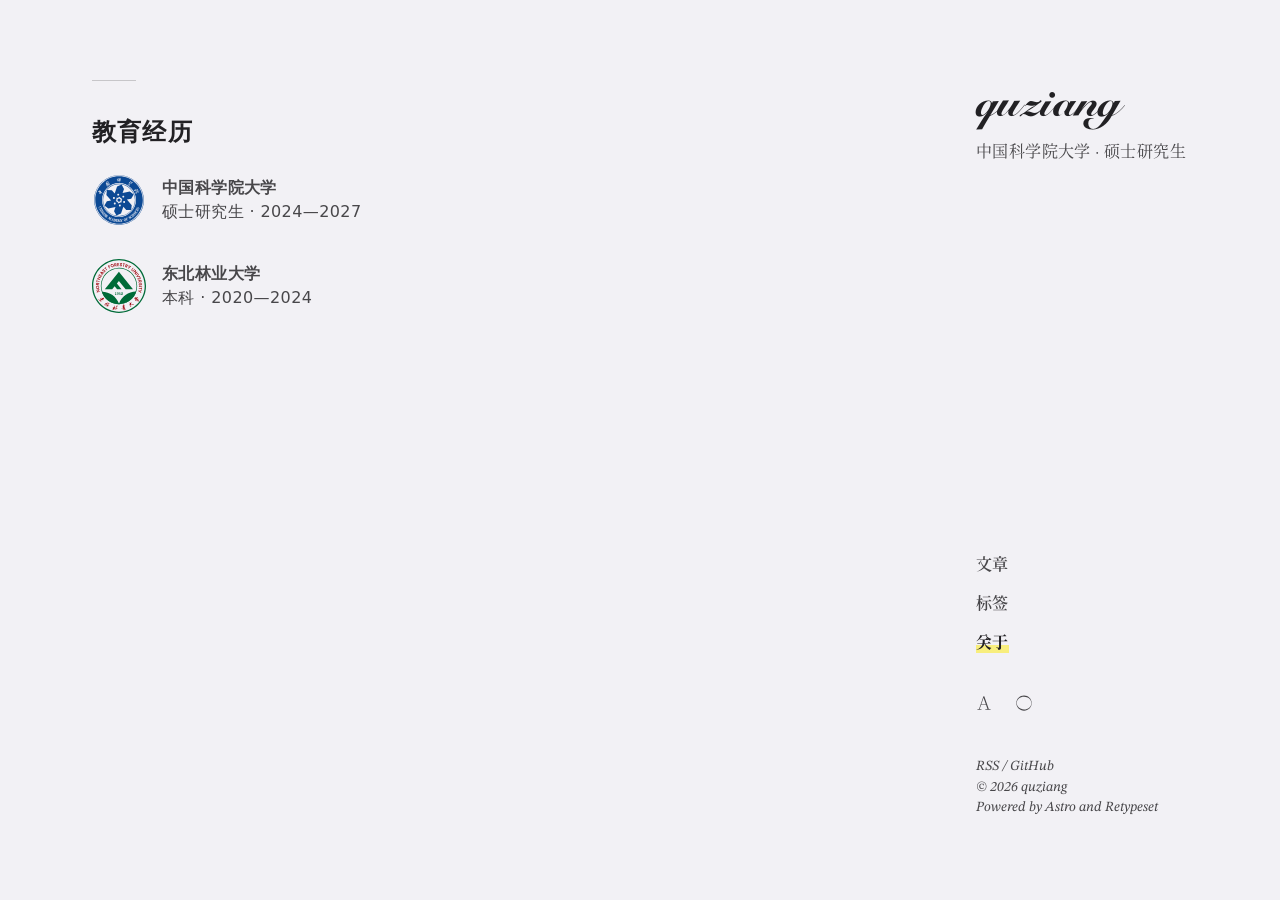
==== about/index.html @ 5bec0255 "feat: use upstream Retypeset template" ====
<!DOCTYPE html><html class=font-sans lang=zh-CN><head><meta charset=utf-8><meta content="width=device-width,initial-scale=1,viewport-fit=cover" name=viewport><link href=/icons/favicon.svg rel=icon type=image/svg+xml><title>quziang - 中国科学院大学 · 硕士研究生</title><meta content="quziang — 个人博客" name=description><meta content=quziang name=author><meta content="Astro v6.1.5" name=generator><meta content="oklch(96% 0.005 298)" name=theme-color><link href=/fonts/EarlySummer-VF-Split/EarlySummer-VF-Subset.woff2 rel=preload type=font/woff2 as=font crossorigin><link href=/fonts/Snell-Black-SF.woff2 rel=preload type=font/woff2 as=font crossorigin><link href=/fonts/Snell-Bold-SF.woff2 rel=preload type=font/woff2 as=font crossorigin><link href=/fonts/STIX-VF.woff2 rel=preload type=font/woff2 as=font crossorigin><link href=/fonts/STIX-Italic-VF.woff2 rel=preload type=font/woff2 as=font crossorigin><link href=/_astro/katex.min.HM2DiD67.css rel=stylesheet media=print onload="this.media=&#34;all&#34;"><link href=https://quziang.github.io/about/ rel=canonical><link href=/sitemap-index.xml rel=sitemap><link href=/rss.xml rel=alternate type=application/rss+xml title="RSS Feed"><link href=/atom.xml rel=alternate type=application/atom+xml title="Atom Feed"><link href=https://quziang.github.io rel=alternate hreflang=zh><link href=https://quziang.github.io/en/ rel=alternate hreflang=en><meta content=website property=og:type><meta content=https://quziang.github.io/about/ property=og:url><meta content="quziang - 中国科学院大学 · 硕士研究生" property=og:title><meta content="quziang — 个人博客" property=og:description><meta content="https://api.apiflash.com/v1/urltoimage?access_key=02a837b6188f4ba0a7fd9fbeff03a83e&#38;url=https://retypeset.radishzz.cc/&#38;format=png&#38;width=1500&#38;height=788&#38;ttl=604800&#38;wait_until=network_idle&#38;no_tracking=true" property=og:image><meta content=summary_large_image name=twitter:card><meta content=true name=astro-view-transitions-enabled><meta content=none name=astro-view-transitions-fallback><script type=module src=/_astro/ClientRouter.astro_astro_type_script_index_0_lang.BOHegxVA.js></script><script>!function(){function e(e=document){const t=function(){const e=localStorage.getItem("theme");return!!e&&"dark"===e}();e.documentElement.classList.toggle("dark",t);const n=e.head.querySelector('meta[name="theme-color"]');n&&n.setAttribute("content",t?"oklch(22% 0.005 298)":"oklch(96% 0.005 298)")}function t(e=document){const t=window.matchMedia("(prefers-reduced-motion: reduce)").matches||!("startViewTransition"in e);e.documentElement.classList.toggle("reduce-motion",t)}document.addEventListener("astro:before-swap",({newDocument:n})=>{e(n),t(n)}),e(),t()}()</script><link href=/_astro/Layout.6kZfTtuX.css rel=stylesheet><script type=module src=/_astro/page.DlJ3fynU.js></script><script>!function(t,e,n,r){(window.crossOriginIsolated||navigator.serviceWorker)&&((r=t[e]=Object.assign(t[e]||{},{lib:"/~partytown/",debug:!1}))[n]=(r[n]||[]).concat(["dataLayer.push","gtag"]))}(window,"partytown","forward");const tp={preserveBehavior:!1},ep=t=>{if("string"==typeof t)return[t,tp];const[e,n=tp]=t;return[e,{...tp,...n}]},n=Object.freeze((()=>{const t=new Set;let e=[];do{Object.getOwnPropertyNames(e).forEach(n=>{"function"==typeof e[n]&&t.add(n)})}while((e=Object.getPrototypeOf(e))!==Object.prototype);return Array.from(t)})());!function(t,e,r,o,i,a,s,c,d,p,l=t,u){function f(){u||(u=1,"/"==(s=(a.lib||"/~partytown/")+(a.debug?"debug/":""))[0]&&(d=e.querySelectorAll('script[type="text/partytown"]'),o!=t?o.dispatchEvent(new CustomEvent("pt1",{detail:t})):(c=setTimeout(w,(null==a?void 0:a.fallbackTimeout)||1e4),e.addEventListener("pt0",h),i?y(1):r.serviceWorker?r.serviceWorker.register(s+(a.swPath||"partytown-sw.js"),{scope:s}).then(function(t){t.active?y():t.installing&&t.installing.addEventListener("statechange",function(t){"activated"==t.target.state&&y()})},console.error):w())))}function y(n){p=e.createElement(n?"script":"iframe"),t._pttab=Date.now(),n||(p.style.display="block",p.style.width="0",p.style.height="0",p.style.border="0",p.style.visibility="hidden",p.setAttribute("aria-hidden",!0)),p.src=s+"partytown-"+(n?"atomics.js?v=0.11.2":"sandbox-sw.html?"+t._pttab),e.querySelector(a.sandboxParent||"body").appendChild(p)}function w(n,r){for(h(),o==t&&(a.forward||[]).map(function(e){const[n]=ep(e);delete t[n.split(".")[0]]}),n=0;n<d.length;n++)(r=e.createElement("script")).innerHTML=d[n].innerHTML,r.nonce=a.nonce,e.head.appendChild(r);p&&p.parentNode.removeChild(p)}function h(){clearTimeout(c)}a=t.partytown||{},o==t&&(a.forward||[]).map(function(e){const[r,{preserveBehavior:o}]=ep(e);l=t,r.split(".").map(function(e,r,i){var a;l=l[i[r]]=r+1<i.length?l[i[r]]||(a=i[r+1],n.includes(a)?[]:{}):(()=>{let e=null;if(o){const{methodOrProperty:n,thisObject:r}=((t,e)=>{let n=t;for(let t=0;t<e.length-1;t+=1)n=n[e[t]];return{thisObject:n,methodOrProperty:e.length>0?n[e[e.length-1]]:void 0}})(t,i);"function"==typeof n&&(e=(...t)=>n.apply(r,...t))}return function(){let n;return e&&(n=e(arguments)),(t._ptf=t._ptf||[]).push(i,arguments),n}})()})}),"complete"==e.readyState?f():(t.addEventListener("DOMContentLoaded",f),t.addEventListener("load",f))}(window,document,navigator,top,window.crossOriginIsolated),document.addEventListener("astro:before-swap",t=>{let e=document.body.querySelector("iframe[src*='/~partytown/']");e&&t.newDocument.body.append(e)})</script><style>[data-astro-transition-scope=astro-wif6pdce-1]{view-transition-name:site-title-zh}@layer astro{::view-transition-old(site-title-zh){animation-duration:180ms;animation-timing-function:cubic-bezier(0.76,0,0.24,1);animation-fill-mode:both;animation-name:astroFadeOut}::view-transition-new(site-title-zh){animation-duration:180ms;animation-timing-function:cubic-bezier(0.76,0,0.24,1);animation-fill-mode:both;animation-name:astroFadeIn}[data-astro-transition=back]::view-transition-old(site-title-zh){animation-duration:180ms;animation-timing-function:cubic-bezier(0.76,0,0.24,1);animation-fill-mode:both;animation-name:astroFadeOut}[data-astro-transition=back]::view-transition-new(site-title-zh){animation-duration:180ms;animation-timing-function:cubic-bezier(0.76,0,0.24,1);animation-fill-mode:both;animation-name:astroFadeIn}}[data-astro-transition-fallback=old] [data-astro-transition-scope=astro-wif6pdce-1],[data-astro-transition-fallback=old][data-astro-transition-scope=astro-wif6pdce-1]{animation-duration:180ms;animation-timing-function:cubic-bezier(0.76,0,0.24,1);animation-fill-mode:both;animation-name:astroFadeOut}[data-astro-transition-fallback=new] [data-astro-transition-scope=astro-wif6pdce-1],[data-astro-transition-fallback=new][data-astro-transition-scope=astro-wif6pdce-1]{animation-duration:180ms;animation-timing-function:cubic-bezier(0.76,0,0.24,1);animation-fill-mode:both;animation-name:astroFadeIn}[data-astro-transition=back][data-astro-transition-fallback=old] [data-astro-transition-scope=astro-wif6pdce-1],[data-astro-transition=back][data-astro-transition-fallback=old][data-astro-transition-scope=astro-wif6pdce-1]{animation-duration:180ms;animation-timing-function:cubic-bezier(0.76,0,0.24,1);animation-fill-mode:both;animation-name:astroFadeOut}[data-astro-transition=back][data-astro-transition-fallback=new] [data-astro-transition-scope=astro-wif6pdce-1],[data-astro-transition=back][data-astro-transition-fallback=new][data-astro-transition-scope=astro-wif6pdce-1]{animation-duration:180ms;animation-timing-function:cubic-bezier(0.76,0,0.24,1);animation-fill-mode:both;animation-name:astroFadeIn}</style></head><body><div class="max-w-205.848 min-h-dvh min-h-vh mx-auto w-full" lg="mx-[max(5.75rem,calc(50vw-34.25rem))] my-20 max-w-[min(calc(75vw-16rem),44rem)] min-h-full p-0" p="x-[min(7.25vw,3.731rem)] y-10"><header class="cjk:tracking-wide lg:uno-desktop-column mb-10.5 lg:top-20"><h1 class="c-primary font-bold font-title lg:text-9 lg:w-full mb-1.8 text-8 w-75%"><div class="box-content inline-block pr-1" data-astro-transition-scope=astro-wif6pdce-1 data-disable-theme-toggle-transition><a href=/ id=site-title-link>quziang</a></div></h1><h2 aria-hidden=false class="c-secondary font-navbar lg:text-4 lg:w-full text-3.5 w-75%">中国科学院大学 · 硕士研究生</h2></header><nav aria-label="Site Navigation" class="font-navbar lg:text-4 cjk:tracking-wide font-semibold leading-2.45em lg:bottom-[min(9.04rem+3.85vw,12.5rem)] lg:uno-desktop-column mb-10.5 text-3.6"><ul><li><a href=/ class="hover:c-primary highlight-hover after:bottom-0.7em hover:font-bold transition-[colors,font-weight]">文章</a></li><li><a href=/tags/ class="hover:c-primary highlight-hover after:bottom-0.7em hover:font-bold transition-[colors,font-weight]">标签</a></li><li><a href=/about/ class="after:bottom-0.7em c-primary font-bold highlight-static">关于</a></li></ul></nav><main class=mb-12><div class=uno-decorative-line></div><div class=heti><h2 id=教育经历>教育经历<a href=#教育经历 class=heading-anchor-link aria-label="Link to 教育经历"><svg aria-hidden=true fill=currentColor viewBox="0 0 24 24"><path d="M2.6 21.4c2 2 5.9 2.9 8.9 0l3.5-3.5-1-1-3.5 3.5c-1.4 1.4-4.2 1.9-6.4-.3s-1.8-5-.3-6.4l3.5-3.5-1-1-3.5 3.5c-3 3-2 6.9 0 8.9ZM21.4 2.6c2 2 2.9 5.9 0 8.9L17.9 15l-1-1 3.5-3.5c1.4-1.4 1.9-4.2-.3-6.4s-5-1.8-6.4-.3l-3.5 3.5-1-1 3.5-3.5c3-3 6.9-2 8.9 0Z"></path><path d="m8.01 14.97 6.93-6.93 1.061 1.06-6.93 6.93z"></path></svg></a></h2><div style="display:flex;align-items:center;gap:1rem;margin:1.5rem 0 2rem"><img alt=中国科学院大学校徽 height=54 src=/assets/ucas-emblem.svg style=width:54px;height:54px;margin:0;object-fit:contain width=54><div><strong>中国科学院大学</strong><br>硕士研究生 · 2024—2027</div></div><div style="display:flex;align-items:center;gap:1rem;margin:0 0 2rem"><img alt=东北林业大学校徽 height=54 src=/assets/nefu-emblem.svg style=width:54px;height:54px;margin:0;object-fit:contain width=54><div><strong>东北林业大学</strong><br>本科 · 2020—2024</div></div></div></main><footer class="font-navbar leading-1.25em text-3" lg="uno-desktop-column bottom-20 text-3.5"><p><a href=/atom.xml class="hover:c-primary highlight-hover after:bottom-0.35em py-0.8 transition-colors" rel="noopener noreferrer" target=_blank name=RSS>RSS</a> / <a href=https://github.com/quziang class="hover:c-primary highlight-hover after:bottom-0.35em py-0.8 transition-colors" rel="noopener noreferrer" target=_blank data-umami-event=outbound-link-click data-umami-event-url=https://github.com/quziang name=GitHub>GitHub</a></p><p>© 2026 quziang</p><p>Powered by <a href=https://astro.build/ class="hover:c-primary highlight-hover after:bottom-0.35em py-0.8 transition-colors" rel="noopener noreferrer" target=_blank data-umami-event=outbound-link-click data-umami-event-url=https://astro.build/ >Astro</a> and <a href=https://github.com/radishzzz/astro-theme-retypeset class="hover:c-primary highlight-hover after:bottom-0.35em py-0.8 transition-colors" rel="noopener noreferrer" target=_blank data-umami-event=outbound-link-click data-umami-event-url=https://github.com/radishzzz/astro-theme-retypeset>Retypeset</a></p></footer></div><div class="absolute flex gap-6 lg:bottom-[min(10.27rem+1.92vw,12rem)] lg:fixed lg:right-[max(5rem,calc(50vw-35rem))] lg:top-auto lg:w-14rem min-[823px]:max-lg:right-[calc(50vw-22rem)] right-7.25vw top-14.6"><a href=/en/about/ class="hover:c-primary active:scale-90 aspect-square c-secondary w-4" aria-label="Switch website language" id=language-switcher><svg aria-hidden=true fill=currentColor viewBox="0 0 24 24"><path d="M19.18 21.1 12.4 1.89h-1.21L4.52 21.1l-2.53.2v.81h6.37v-.81l-2.83-.2 2.02-5.97h7.58l2.02 5.97-3.34.2v.81H22v-.81l-2.83-.2zM7.85 14.33l3.44-10.21 3.54 10.21z"/></svg> </a><button aria-label="Switch light/dark theme" class="hover:c-primary active:scale-90 aspect-square c-secondary w-4" data-dark-mode="oklch(22% 0.005 298)" data-light-mode="oklch(96% 0.005 298)" id=theme-toggle-button><svg aria-hidden=true fill=currentColor viewBox="0 0 24 24"><path d="M12.06.61C5.66.61.46 5.71.46 12.11s5.1 11.5 11.6 11.5 11.5-5.1 11.5-11.5S18.46.61 12.06.61m0 21c-6.07 0-10.94-4.2-10.94-9.5s4.87-9.4 10.94-9.4S23 6.91 23 12.21s-4.88 9.4-10.94 9.4"/></svg></button></div><script type=module>function a(e){document.documentElement.classList.toggle("dark",e);const t=document.head.querySelector('meta[name="theme-color"]'),n=document.getElementById("theme-toggle-button"),o=n?.dataset.lightMode,c=n?.dataset.darkMode;t&&o&&c&&t.setAttribute("content",e?c:o),localStorage.setItem("theme",e?"dark":"light"),document.dispatchEvent(new Event("theme-changed"))}function c(){a(!document.documentElement.classList.contains("dark"))}function d(e){e.target instanceof Element&&e.target.closest("#theme-toggle-button")&&(document.documentElement.classList.contains("reduce-motion")?c():(document.documentElement.style.setProperty("view-transition-name","theme-toggle-transition"),document.documentElement.setAttribute("data-theme-changing",""),document.startViewTransition(c).finished.then(()=>{document.documentElement.style.removeProperty("view-transition-name"),document.documentElement.removeAttribute("data-theme-changing")})))}function i(e){a(e.matches)}document.addEventListener("click",d),window.matchMedia("(prefers-color-scheme: dark)").addEventListener("change",i)</script><script type=module>const o={click:"tap",typing:"type"},u={[o.click]:.8,[o.typing]:.4},d=["#language-switcher","#theme-toggle-button"],f=[".el-input__inner",".el-textarea__inner","#wl-nick","#wl-mail","#wl-link","#wl-edit"],h=new Set(["Shift","Control","Alt","Meta","Tab","Escape","CapsLock"]),w=d.join(","),g=f.join(",");function r(){return window.matchMedia("(max-width: 1023px)").matches}function p(){return document.head.querySelector('link[rel="sitemap"]')?.getAttribute("href")?.replace("/sitemap-index.xml","")||""}class y{audioContext=null;audioBuffers={[o.click]:[],[o.typing]:[]};initPromise=null;constructor(){!r()&&"requestIdleCallback"in window&&requestIdleCallback(()=>this.initialize())}async fetchAndCacheSound(t,e){if(!this.audioContext)throw new Error("Audio context not initialized");const i=`${t}_0${e+1}`,n=await(await fetch(`${p()}/sounds/${i}.wav`)).arrayBuffer(),a=await this.audioContext.decodeAudioData(n);this.audioBuffers[t].push(a)}async preloadAllSounds(){const t=Object.values(o).flatMap(t=>Array.from({length:5},(e,i)=>this.fetchAndCacheSound(t,i)));await Promise.allSettled(t)}async initialize(){return this.initPromise??=(async()=>{const t=window.AudioContext||window.webkitAudioContext;this.audioContext=new t,await this.preloadAllSounds()})()}async playSound(t){try{if(await this.initialize(),!this.audioContext)return;"suspended"===this.audioContext.state&&await this.audioContext.resume();const e=this.audioBuffers[t];if(0===e.length)return;const i=this.audioContext.createBufferSource();i.buffer=e[Math.floor(Math.random()*e.length)];const n=this.audioContext.createGain();n.gain.value=u[t],i.connect(n).connect(this.audioContext.destination),i.start(0)}catch(t){console.warn("Sound playback failed:",t)}}}const c=new y;function m(t){r()||!t.target?.closest(w)||c.playSound(o.click)}function C(t){r()||t.ctrlKey||t.altKey||t.metaKey||h.has(t.key)||!t.target?.closest(g)||c.playSound(o.typing)}document.addEventListener("click",m),document.addEventListener("keydown",C)</script><script type=module>const e=new WeakMap;async function a(t){if(!(t.target instanceof Element))return;const o=t.target.closest(".code-copy-button");if(!o)return;const n=o.parentElement?.querySelector("pre > code")?.textContent;if(!n)return;try{await navigator.clipboard.writeText(n)}catch(e){return void console.error("[CodeCopyButton] Failed to copy:",e)}o.classList.add("copied");const c=e.get(o);c&&clearTimeout(c);const r=window.setTimeout(()=>{o.classList.remove("copied"),e.delete(o)},1500);e.set(o,r)}document.addEventListener("click",a)</script><script type=module>const c=new Intl.NumberFormat("en",{notation:"compact",maximumFractionDigits:1});async function i(t){const e=`github-repo-${t}`;try{const t=sessionStorage.getItem(e);if(t)return JSON.parse(t)}catch{try{sessionStorage.removeItem(e)}catch{}}try{const o=await fetch(`https://api.github.com/repos/${t}`);if(!o.ok)return console.warn(`[GithubCard] Failed to fetch ${t}: ${o.status} ${o.statusText}`),null;const r=await o.json(),n={owner:{avatar_url:r.owner?.avatar_url},description:r.description,stargazers_count:r.stargazers_count,forks_count:r.forks_count,license:r.license?{spdx_id:r.license.spdx_id}:null};try{sessionStorage.setItem(e,JSON.stringify(n))}catch{}return n}catch(e){return console.error(`[GithubCard] Failed to fetch ${t}:`,e),null}}function u(t,e){const o=(e,o)=>{const r=t.querySelector(e);r&&(r.textContent=o)};if(!e)return void o(".gc-repo-description","Failed to load data");const r=t.querySelector(".gc-owner-avatar");r&&e.owner?.avatar_url&&(r.style.backgroundImage=`url(${e.owner.avatar_url})`),o(".gc-repo-description",e.description??"No description"),o(".gc-stars-count",c.format(e.stargazers_count??0)),o(".gc-forks-count",c.format(e.forks_count??0)),o(".gc-license-info",e.license?.spdx_id??"No License")}async function l(t){const e=t.dataset.repo;if(!e)return;u(t,await i(e))}function d(){const t=document.querySelectorAll(".gc-container");0!==t.length&&t.forEach(t=>{l(t)})}document.addEventListener("astro:page-load",d)</script><script type=module src=/_astro/MediaEmbed.astro_astro_type_script_index_0_lang.BAYHDMd5.js></script><script type=module>let e=null,t=null,i=null;function m(){e=document.createElement("div"),e.className="zoom-overlay",e.setAttribute("role","dialog"),e.setAttribute("aria-modal","true"),e.setAttribute("aria-label","Image Viewer"),e.setAttribute("tabindex","-1"),document.body.appendChild(e)}function f(){e=null,t=null,i=null}function p(n){if(!e)return;document.body.style.overflow="hidden";const o=n.getBoundingClientRect();i=n,t=n.cloneNode(),t.className="zoom-img",t.removeAttribute("id"),t.removeAttribute("loading"),t.style.top=`${o.top}px`,t.style.left=`${o.left}px`,t.style.width=`${o.width}px`,t.style.height=`${o.height}px`,document.body.appendChild(t),e.style.display="block",e.focus();const l=window.innerWidth,d=window.innerHeight,r=window.innerWidth<768?1:.8,s=Math.min(l*r/o.width,d*r/o.height),a=(-o.left+(l-o.width)/2)/s,u=(-o.top+(d-o.height)/2)/s;requestAnimationFrame(()=>{e&&(e.style.opacity="1"),t&&(t.style.transform=`scale(${s}) translate3d(${a}px, ${u}px, 0)`)})}function s(){if(!e||!t||!i)return;t.style.transform="",e.style.opacity="0",document.body.style.overflow="";t.addEventListener("transitionend",()=>{t&&(t?.remove(),t=null,e&&(e.style.display="none"),i?.focus(),i=null)},{once:!0})}function h(e){if(t)return void s();const n=e.target;n instanceof HTMLImageElement&&(!n.complete||n.width<100||n.height<100||(e.preventDefault(),p(n)))}document.addEventListener("astro:page-load",m),document.addEventListener("astro:before-swap",f),document.addEventListener("click",h),window.addEventListener("resize",s)</script></body></html>
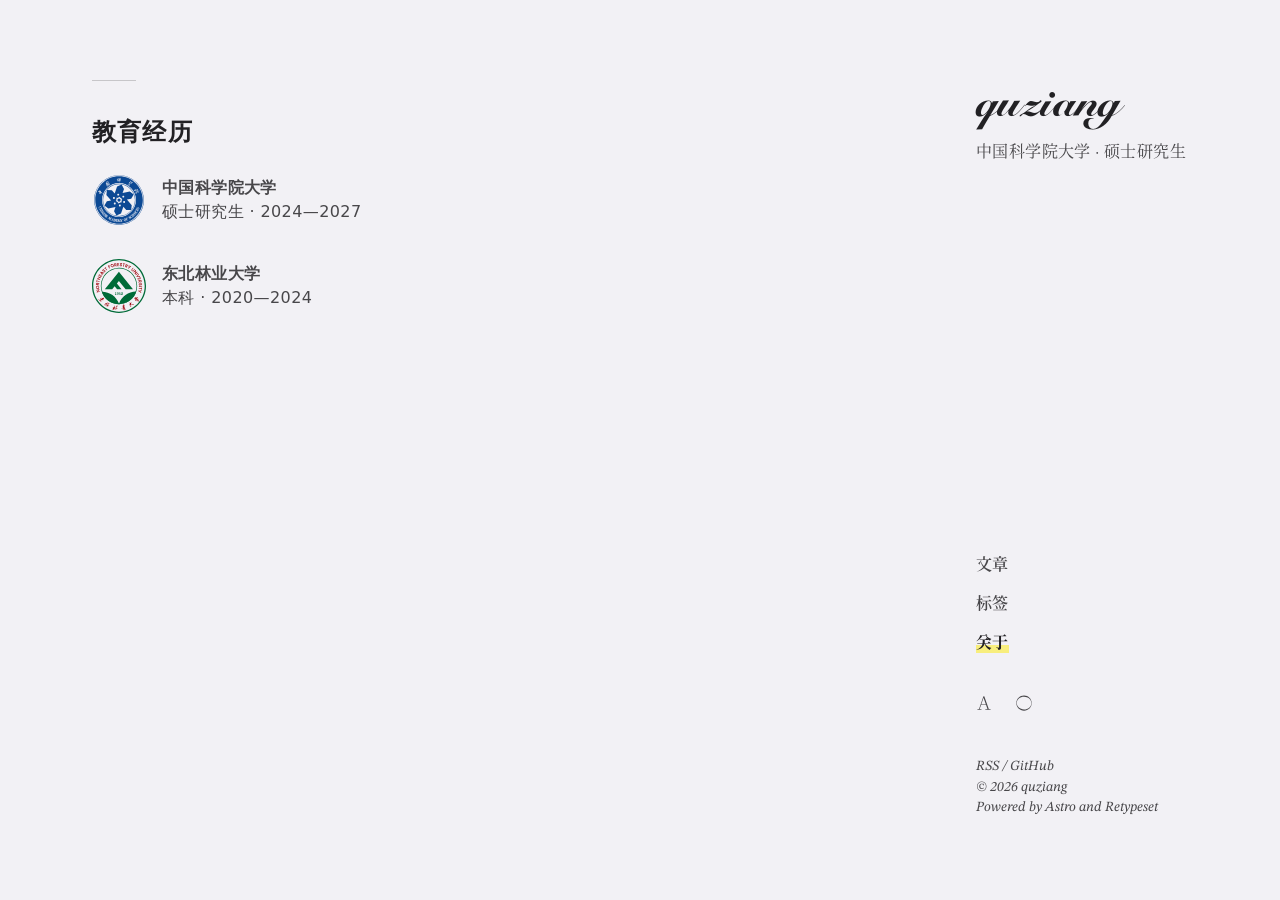
==== commit b5687945: "build: publish Retypeset site" ====
--- a/about/index.html
+++ b/about/index.html
@@ -1 +1 @@
-<!DOCTYPE html><html class=font-sans lang=zh-CN><head><meta charset=utf-8><meta content="width=device-width,initial-scale=1,viewport-fit=cover" name=viewport><link href=/icons/favicon.svg rel=icon type=image/svg+xml><title>quziang - 中国科学院大学 · 硕士研究生</title><meta content="quziang — 个人博客" name=description><meta content=quziang name=author><meta content="Astro v6.1.5" name=generator><meta content="oklch(96% 0.005 298)" name=theme-color><link href=/fonts/EarlySummer-VF-Split/EarlySummer-VF-Subset.woff2 rel=preload type=font/woff2 as=font crossorigin><link href=/fonts/Snell-Black-SF.woff2 rel=preload type=font/woff2 as=font crossorigin><link href=/fonts/Snell-Bold-SF.woff2 rel=preload type=font/woff2 as=font crossorigin><link href=/fonts/STIX-VF.woff2 rel=preload type=font/woff2 as=font crossorigin><link href=/fonts/STIX-Italic-VF.woff2 rel=preload type=font/woff2 as=font crossorigin><link href=/_astro/katex.min.HM2DiD67.css rel=stylesheet media=print onload="this.media=&#34;all&#34;"><link href=https://quziang.github.io/about/ rel=canonical><link href=/sitemap-index.xml rel=sitemap><link href=/rss.xml rel=alternate type=application/rss+xml title="RSS Feed"><link href=/atom.xml rel=alternate type=application/atom+xml title="Atom Feed"><link href=https://quziang.github.io rel=alternate hreflang=zh><link href=https://quziang.github.io/en/ rel=alternate hreflang=en><meta content=website property=og:type><meta content=https://quziang.github.io/about/ property=og:url><meta content="quziang - 中国科学院大学 · 硕士研究生" property=og:title><meta content="quziang — 个人博客" property=og:description><meta content="https://api.apiflash.com/v1/urltoimage?access_key=02a837b6188f4ba0a7fd9fbeff03a83e&#38;url=https://retypeset.radishzz.cc/&#38;format=png&#38;width=1500&#38;height=788&#38;ttl=604800&#38;wait_until=network_idle&#38;no_tracking=true" property=og:image><meta content=summary_large_image name=twitter:card><meta content=true name=astro-view-transitions-enabled><meta content=none name=astro-view-transitions-fallback><script type=module src=/_astro/ClientRouter.astro_astro_type_script_index_0_lang.BOHegxVA.js></script><script>!function(){function e(e=document){const t=function(){const e=localStorage.getItem("theme");return!!e&&"dark"===e}();e.documentElement.classList.toggle("dark",t);const n=e.head.querySelector('meta[name="theme-color"]');n&&n.setAttribute("content",t?"oklch(22% 0.005 298)":"oklch(96% 0.005 298)")}function t(e=document){const t=window.matchMedia("(prefers-reduced-motion: reduce)").matches||!("startViewTransition"in e);e.documentElement.classList.toggle("reduce-motion",t)}document.addEventListener("astro:before-swap",({newDocument:n})=>{e(n),t(n)}),e(),t()}()</script><link href=/_astro/Layout.6kZfTtuX.css rel=stylesheet><script type=module src=/_astro/page.DlJ3fynU.js></script><script>!function(t,e,n,r){(window.crossOriginIsolated||navigator.serviceWorker)&&((r=t[e]=Object.assign(t[e]||{},{lib:"/~partytown/",debug:!1}))[n]=(r[n]||[]).concat(["dataLayer.push","gtag"]))}(window,"partytown","forward");const tp={preserveBehavior:!1},ep=t=>{if("string"==typeof t)return[t,tp];const[e,n=tp]=t;return[e,{...tp,...n}]},n=Object.freeze((()=>{const t=new Set;let e=[];do{Object.getOwnPropertyNames(e).forEach(n=>{"function"==typeof e[n]&&t.add(n)})}while((e=Object.getPrototypeOf(e))!==Object.prototype);return Array.from(t)})());!function(t,e,r,o,i,a,s,c,d,p,l=t,u){function f(){u||(u=1,"/"==(s=(a.lib||"/~partytown/")+(a.debug?"debug/":""))[0]&&(d=e.querySelectorAll('script[type="text/partytown"]'),o!=t?o.dispatchEvent(new CustomEvent("pt1",{detail:t})):(c=setTimeout(w,(null==a?void 0:a.fallbackTimeout)||1e4),e.addEventListener("pt0",h),i?y(1):r.serviceWorker?r.serviceWorker.register(s+(a.swPath||"partytown-sw.js"),{scope:s}).then(function(t){t.active?y():t.installing&&t.installing.addEventListener("statechange",function(t){"activated"==t.target.state&&y()})},console.error):w())))}function y(n){p=e.createElement(n?"script":"iframe"),t._pttab=Date.now(),n||(p.style.display="block",p.style.width="0",p.style.height="0",p.style.border="0",p.style.visibility="hidden",p.setAttribute("aria-hidden",!0)),p.src=s+"partytown-"+(n?"atomics.js?v=0.11.2":"sandbox-sw.html?"+t._pttab),e.querySelector(a.sandboxParent||"body").appendChild(p)}function w(n,r){for(h(),o==t&&(a.forward||[]).map(function(e){const[n]=ep(e);delete t[n.split(".")[0]]}),n=0;n<d.length;n++)(r=e.createElement("script")).innerHTML=d[n].innerHTML,r.nonce=a.nonce,e.head.appendChild(r);p&&p.parentNode.removeChild(p)}function h(){clearTimeout(c)}a=t.partytown||{},o==t&&(a.forward||[]).map(function(e){const[r,{preserveBehavior:o}]=ep(e);l=t,r.split(".").map(function(e,r,i){var a;l=l[i[r]]=r+1<i.length?l[i[r]]||(a=i[r+1],n.includes(a)?[]:{}):(()=>{let e=null;if(o){const{methodOrProperty:n,thisObject:r}=((t,e)=>{let n=t;for(let t=0;t<e.length-1;t+=1)n=n[e[t]];return{thisObject:n,methodOrProperty:e.length>0?n[e[e.length-1]]:void 0}})(t,i);"function"==typeof n&&(e=(...t)=>n.apply(r,...t))}return function(){let n;return e&&(n=e(arguments)),(t._ptf=t._ptf||[]).push(i,arguments),n}})()})}),"complete"==e.readyState?f():(t.addEventListener("DOMContentLoaded",f),t.addEventListener("load",f))}(window,document,navigator,top,window.crossOriginIsolated),document.addEventListener("astro:before-swap",t=>{let e=document.body.querySelector("iframe[src*='/~partytown/']");e&&t.newDocument.body.append(e)})</script><style>[data-astro-transition-scope=astro-wif6pdce-1]{view-transition-name:site-title-zh}@layer astro{::view-transition-old(site-title-zh){animation-duration:180ms;animation-timing-function:cubic-bezier(0.76,0,0.24,1);animation-fill-mode:both;animation-name:astroFadeOut}::view-transition-new(site-title-zh){animation-duration:180ms;animation-timing-function:cubic-bezier(0.76,0,0.24,1);animation-fill-mode:both;animation-name:astroFadeIn}[data-astro-transition=back]::view-transition-old(site-title-zh){animation-duration:180ms;animation-timing-function:cubic-bezier(0.76,0,0.24,1);animation-fill-mode:both;animation-name:astroFadeOut}[data-astro-transition=back]::view-transition-new(site-title-zh){animation-duration:180ms;animation-timing-function:cubic-bezier(0.76,0,0.24,1);animation-fill-mode:both;animation-name:astroFadeIn}}[data-astro-transition-fallback=old] [data-astro-transition-scope=astro-wif6pdce-1],[data-astro-transition-fallback=old][data-astro-transition-scope=astro-wif6pdce-1]{animation-duration:180ms;animation-timing-function:cubic-bezier(0.76,0,0.24,1);animation-fill-mode:both;animation-name:astroFadeOut}[data-astro-transition-fallback=new] [data-astro-transition-scope=astro-wif6pdce-1],[data-astro-transition-fallback=new][data-astro-transition-scope=astro-wif6pdce-1]{animation-duration:180ms;animation-timing-function:cubic-bezier(0.76,0,0.24,1);animation-fill-mode:both;animation-name:astroFadeIn}[data-astro-transition=back][data-astro-transition-fallback=old] [data-astro-transition-scope=astro-wif6pdce-1],[data-astro-transition=back][data-astro-transition-fallback=old][data-astro-transition-scope=astro-wif6pdce-1]{animation-duration:180ms;animation-timing-function:cubic-bezier(0.76,0,0.24,1);animation-fill-mode:both;animation-name:astroFadeOut}[data-astro-transition=back][data-astro-transition-fallback=new] [data-astro-transition-scope=astro-wif6pdce-1],[data-astro-transition=back][data-astro-transition-fallback=new][data-astro-transition-scope=astro-wif6pdce-1]{animation-duration:180ms;animation-timing-function:cubic-bezier(0.76,0,0.24,1);animation-fill-mode:both;animation-name:astroFadeIn}</style></head><body><div class="max-w-205.848 min-h-dvh min-h-vh mx-auto w-full" lg="mx-[max(5.75rem,calc(50vw-34.25rem))] my-20 max-w-[min(calc(75vw-16rem),44rem)] min-h-full p-0" p="x-[min(7.25vw,3.731rem)] y-10"><header class="cjk:tracking-wide lg:uno-desktop-column mb-10.5 lg:top-20"><h1 class="c-primary font-bold font-title lg:text-9 lg:w-full mb-1.8 text-8 w-75%"><div class="box-content inline-block pr-1" data-astro-transition-scope=astro-wif6pdce-1 data-disable-theme-toggle-transition><a href=/ id=site-title-link>quziang</a></div></h1><h2 aria-hidden=false class="c-secondary font-navbar lg:text-4 lg:w-full text-3.5 w-75%">中国科学院大学 · 硕士研究生</h2></header><nav aria-label="Site Navigation" class="font-navbar lg:text-4 cjk:tracking-wide font-semibold leading-2.45em lg:bottom-[min(9.04rem+3.85vw,12.5rem)] lg:uno-desktop-column mb-10.5 text-3.6"><ul><li><a href=/ class="hover:c-primary highlight-hover after:bottom-0.7em hover:font-bold transition-[colors,font-weight]">文章</a></li><li><a href=/tags/ class="hover:c-primary highlight-hover after:bottom-0.7em hover:font-bold transition-[colors,font-weight]">标签</a></li><li><a href=/about/ class="after:bottom-0.7em c-primary font-bold highlight-static">关于</a></li></ul></nav><main class=mb-12><div class=uno-decorative-line></div><div class=heti><h2 id=教育经历>教育经历<a href=#教育经历 class=heading-anchor-link aria-label="Link to 教育经历"><svg aria-hidden=true fill=currentColor viewBox="0 0 24 24"><path d="M2.6 21.4c2 2 5.9 2.9 8.9 0l3.5-3.5-1-1-3.5 3.5c-1.4 1.4-4.2 1.9-6.4-.3s-1.8-5-.3-6.4l3.5-3.5-1-1-3.5 3.5c-3 3-2 6.9 0 8.9ZM21.4 2.6c2 2 2.9 5.9 0 8.9L17.9 15l-1-1 3.5-3.5c1.4-1.4 1.9-4.2-.3-6.4s-5-1.8-6.4-.3l-3.5 3.5-1-1 3.5-3.5c3-3 6.9-2 8.9 0Z"></path><path d="m8.01 14.97 6.93-6.93 1.061 1.06-6.93 6.93z"></path></svg></a></h2><div style="display:flex;align-items:center;gap:1rem;margin:1.5rem 0 2rem"><img alt=中国科学院大学校徽 height=54 src=/assets/ucas-emblem.svg style=width:54px;height:54px;margin:0;object-fit:contain width=54><div><strong>中国科学院大学</strong><br>硕士研究生 · 2024—2027</div></div><div style="display:flex;align-items:center;gap:1rem;margin:0 0 2rem"><img alt=东北林业大学校徽 height=54 src=/assets/nefu-emblem.svg style=width:54px;height:54px;margin:0;object-fit:contain width=54><div><strong>东北林业大学</strong><br>本科 · 2020—2024</div></div></div></main><footer class="font-navbar leading-1.25em text-3" lg="uno-desktop-column bottom-20 text-3.5"><p><a href=/atom.xml class="hover:c-primary highlight-hover after:bottom-0.35em py-0.8 transition-colors" rel="noopener noreferrer" target=_blank name=RSS>RSS</a> / <a href=https://github.com/quziang class="hover:c-primary highlight-hover after:bottom-0.35em py-0.8 transition-colors" rel="noopener noreferrer" target=_blank data-umami-event=outbound-link-click data-umami-event-url=https://github.com/quziang name=GitHub>GitHub</a></p><p>© 2026 quziang</p><p>Powered by <a href=https://astro.build/ class="hover:c-primary highlight-hover after:bottom-0.35em py-0.8 transition-colors" rel="noopener noreferrer" target=_blank data-umami-event=outbound-link-click data-umami-event-url=https://astro.build/ >Astro</a> and <a href=https://github.com/radishzzz/astro-theme-retypeset class="hover:c-primary highlight-hover after:bottom-0.35em py-0.8 transition-colors" rel="noopener noreferrer" target=_blank data-umami-event=outbound-link-click data-umami-event-url=https://github.com/radishzzz/astro-theme-retypeset>Retypeset</a></p></footer></div><div class="absolute flex gap-6 lg:bottom-[min(10.27rem+1.92vw,12rem)] lg:fixed lg:right-[max(5rem,calc(50vw-35rem))] lg:top-auto lg:w-14rem min-[823px]:max-lg:right-[calc(50vw-22rem)] right-7.25vw top-14.6"><a href=/en/about/ class="hover:c-primary active:scale-90 aspect-square c-secondary w-4" aria-label="Switch website language" id=language-switcher><svg aria-hidden=true fill=currentColor viewBox="0 0 24 24"><path d="M19.18 21.1 12.4 1.89h-1.21L4.52 21.1l-2.53.2v.81h6.37v-.81l-2.83-.2 2.02-5.97h7.58l2.02 5.97-3.34.2v.81H22v-.81l-2.83-.2zM7.85 14.33l3.44-10.21 3.54 10.21z"/></svg> </a><button aria-label="Switch light/dark theme" class="hover:c-primary active:scale-90 aspect-square c-secondary w-4" data-dark-mode="oklch(22% 0.005 298)" data-light-mode="oklch(96% 0.005 298)" id=theme-toggle-button><svg aria-hidden=true fill=currentColor viewBox="0 0 24 24"><path d="M12.06.61C5.66.61.46 5.71.46 12.11s5.1 11.5 11.6 11.5 11.5-5.1 11.5-11.5S18.46.61 12.06.61m0 21c-6.07 0-10.94-4.2-10.94-9.5s4.87-9.4 10.94-9.4S23 6.91 23 12.21s-4.88 9.4-10.94 9.4"/></svg></button></div><script type=module>function a(e){document.documentElement.classList.toggle("dark",e);const t=document.head.querySelector('meta[name="theme-color"]'),n=document.getElementById("theme-toggle-button"),o=n?.dataset.lightMode,c=n?.dataset.darkMode;t&&o&&c&&t.setAttribute("content",e?c:o),localStorage.setItem("theme",e?"dark":"light"),document.dispatchEvent(new Event("theme-changed"))}function c(){a(!document.documentElement.classList.contains("dark"))}function d(e){e.target instanceof Element&&e.target.closest("#theme-toggle-button")&&(document.documentElement.classList.contains("reduce-motion")?c():(document.documentElement.style.setProperty("view-transition-name","theme-toggle-transition"),document.documentElement.setAttribute("data-theme-changing",""),document.startViewTransition(c).finished.then(()=>{document.documentElement.style.removeProperty("view-transition-name"),document.documentElement.removeAttribute("data-theme-changing")})))}function i(e){a(e.matches)}document.addEventListener("click",d),window.matchMedia("(prefers-color-scheme: dark)").addEventListener("change",i)</script><script type=module>const o={click:"tap",typing:"type"},u={[o.click]:.8,[o.typing]:.4},d=["#language-switcher","#theme-toggle-button"],f=[".el-input__inner",".el-textarea__inner","#wl-nick","#wl-mail","#wl-link","#wl-edit"],h=new Set(["Shift","Control","Alt","Meta","Tab","Escape","CapsLock"]),w=d.join(","),g=f.join(",");function r(){return window.matchMedia("(max-width: 1023px)").matches}function p(){return document.head.querySelector('link[rel="sitemap"]')?.getAttribute("href")?.replace("/sitemap-index.xml","")||""}class y{audioContext=null;audioBuffers={[o.click]:[],[o.typing]:[]};initPromise=null;constructor(){!r()&&"requestIdleCallback"in window&&requestIdleCallback(()=>this.initialize())}async fetchAndCacheSound(t,e){if(!this.audioContext)throw new Error("Audio context not initialized");const i=`${t}_0${e+1}`,n=await(await fetch(`${p()}/sounds/${i}.wav`)).arrayBuffer(),a=await this.audioContext.decodeAudioData(n);this.audioBuffers[t].push(a)}async preloadAllSounds(){const t=Object.values(o).flatMap(t=>Array.from({length:5},(e,i)=>this.fetchAndCacheSound(t,i)));await Promise.allSettled(t)}async initialize(){return this.initPromise??=(async()=>{const t=window.AudioContext||window.webkitAudioContext;this.audioContext=new t,await this.preloadAllSounds()})()}async playSound(t){try{if(await this.initialize(),!this.audioContext)return;"suspended"===this.audioContext.state&&await this.audioContext.resume();const e=this.audioBuffers[t];if(0===e.length)return;const i=this.audioContext.createBufferSource();i.buffer=e[Math.floor(Math.random()*e.length)];const n=this.audioContext.createGain();n.gain.value=u[t],i.connect(n).connect(this.audioContext.destination),i.start(0)}catch(t){console.warn("Sound playback failed:",t)}}}const c=new y;function m(t){r()||!t.target?.closest(w)||c.playSound(o.click)}function C(t){r()||t.ctrlKey||t.altKey||t.metaKey||h.has(t.key)||!t.target?.closest(g)||c.playSound(o.typing)}document.addEventListener("click",m),document.addEventListener("keydown",C)</script><script type=module>const e=new WeakMap;async function a(t){if(!(t.target instanceof Element))return;const o=t.target.closest(".code-copy-button");if(!o)return;const n=o.parentElement?.querySelector("pre > code")?.textContent;if(!n)return;try{await navigator.clipboard.writeText(n)}catch(e){return void console.error("[CodeCopyButton] Failed to copy:",e)}o.classList.add("copied");const c=e.get(o);c&&clearTimeout(c);const r=window.setTimeout(()=>{o.classList.remove("copied"),e.delete(o)},1500);e.set(o,r)}document.addEventListener("click",a)</script><script type=module>const c=new Intl.NumberFormat("en",{notation:"compact",maximumFractionDigits:1});async function i(t){const e=`github-repo-${t}`;try{const t=sessionStorage.getItem(e);if(t)return JSON.parse(t)}catch{try{sessionStorage.removeItem(e)}catch{}}try{const o=await fetch(`https://api.github.com/repos/${t}`);if(!o.ok)return console.warn(`[GithubCard] Failed to fetch ${t}: ${o.status} ${o.statusText}`),null;const r=await o.json(),n={owner:{avatar_url:r.owner?.avatar_url},description:r.description,stargazers_count:r.stargazers_count,forks_count:r.forks_count,license:r.license?{spdx_id:r.license.spdx_id}:null};try{sessionStorage.setItem(e,JSON.stringify(n))}catch{}return n}catch(e){return console.error(`[GithubCard] Failed to fetch ${t}:`,e),null}}function u(t,e){const o=(e,o)=>{const r=t.querySelector(e);r&&(r.textContent=o)};if(!e)return void o(".gc-repo-description","Failed to load data");const r=t.querySelector(".gc-owner-avatar");r&&e.owner?.avatar_url&&(r.style.backgroundImage=`url(${e.owner.avatar_url})`),o(".gc-repo-description",e.description??"No description"),o(".gc-stars-count",c.format(e.stargazers_count??0)),o(".gc-forks-count",c.format(e.forks_count??0)),o(".gc-license-info",e.license?.spdx_id??"No License")}async function l(t){const e=t.dataset.repo;if(!e)return;u(t,await i(e))}function d(){const t=document.querySelectorAll(".gc-container");0!==t.length&&t.forEach(t=>{l(t)})}document.addEventListener("astro:page-load",d)</script><script type=module src=/_astro/MediaEmbed.astro_astro_type_script_index_0_lang.BAYHDMd5.js></script><script type=module>let e=null,t=null,i=null;function m(){e=document.createElement("div"),e.className="zoom-overlay",e.setAttribute("role","dialog"),e.setAttribute("aria-modal","true"),e.setAttribute("aria-label","Image Viewer"),e.setAttribute("tabindex","-1"),document.body.appendChild(e)}function f(){e=null,t=null,i=null}function p(n){if(!e)return;document.body.style.overflow="hidden";const o=n.getBoundingClientRect();i=n,t=n.cloneNode(),t.className="zoom-img",t.removeAttribute("id"),t.removeAttribute("loading"),t.style.top=`${o.top}px`,t.style.left=`${o.left}px`,t.style.width=`${o.width}px`,t.style.height=`${o.height}px`,document.body.appendChild(t),e.style.display="block",e.focus();const l=window.innerWidth,d=window.innerHeight,r=window.innerWidth<768?1:.8,s=Math.min(l*r/o.width,d*r/o.height),a=(-o.left+(l-o.width)/2)/s,u=(-o.top+(d-o.height)/2)/s;requestAnimationFrame(()=>{e&&(e.style.opacity="1"),t&&(t.style.transform=`scale(${s}) translate3d(${a}px, ${u}px, 0)`)})}function s(){if(!e||!t||!i)return;t.style.transform="",e.style.opacity="0",document.body.style.overflow="";t.addEventListener("transitionend",()=>{t&&(t?.remove(),t=null,e&&(e.style.display="none"),i?.focus(),i=null)},{once:!0})}function h(e){if(t)return void s();const n=e.target;n instanceof HTMLImageElement&&(!n.complete||n.width<100||n.height<100||(e.preventDefault(),p(n)))}document.addEventListener("astro:page-load",m),document.addEventListener("astro:before-swap",f),document.addEventListener("click",h),window.addEventListener("resize",s)</script></body></html>+<!DOCTYPE html><html class=font-sans lang=zh-CN><head><meta charset=utf-8><meta content="width=device-width,initial-scale=1,viewport-fit=cover" name=viewport><link href=/icons/favicon.svg rel=icon type=image/svg+xml><title>quziang - 中国科学院大学 · 硕士研究生</title><meta content="quziang — 个人博客" name=description><meta content=quziang name=author><meta content="Astro v6.1.5" name=generator><meta content="oklch(96% 0.005 298)" name=theme-color><link href=/fonts/EarlySummer-VF-Split/EarlySummer-VF-Subset.woff2 rel=preload type=font/woff2 as=font crossorigin><link href=/fonts/Snell-Black-SF.woff2 rel=preload type=font/woff2 as=font crossorigin><link href=/fonts/Snell-Bold-SF.woff2 rel=preload type=font/woff2 as=font crossorigin><link href=/fonts/STIX-VF.woff2 rel=preload type=font/woff2 as=font crossorigin><link href=/fonts/STIX-Italic-VF.woff2 rel=preload type=font/woff2 as=font crossorigin><link href=/_astro/katex.min.HM2DiD67.css rel=stylesheet media=print onload="this.media=&#34;all&#34;"><link href=https://quziang.github.io/about/ rel=canonical><link href=/sitemap-index.xml rel=sitemap><link href=/rss.xml rel=alternate type=application/rss+xml title="RSS Feed"><link href=/atom.xml rel=alternate type=application/atom+xml title="Atom Feed"><link href=https://quziang.github.io rel=alternate hreflang=zh><link href=https://quziang.github.io/en/ rel=alternate hreflang=en><meta content=website property=og:type><meta content=https://quziang.github.io/about/ property=og:url><meta content="quziang - 中国科学院大学 · 硕士研究生" property=og:title><meta content="quziang — 个人博客" property=og:description><meta content=https://quziang.github.io/icons/og-logo.png property=og:image><meta content=summary_large_image name=twitter:card><meta content=true name=astro-view-transitions-enabled><meta content=none name=astro-view-transitions-fallback><script type=module src=/_astro/ClientRouter.astro_astro_type_script_index_0_lang.BOHegxVA.js></script><script>!function(){function e(e=document){const t=function(){const e=localStorage.getItem("theme");return!!e&&"dark"===e}();e.documentElement.classList.toggle("dark",t);const n=e.head.querySelector('meta[name="theme-color"]');n&&n.setAttribute("content",t?"oklch(22% 0.005 298)":"oklch(96% 0.005 298)")}function t(e=document){const t=window.matchMedia("(prefers-reduced-motion: reduce)").matches||!("startViewTransition"in e);e.documentElement.classList.toggle("reduce-motion",t)}document.addEventListener("astro:before-swap",({newDocument:n})=>{e(n),t(n)}),e(),t()}()</script><link href=/_astro/Layout.6kZfTtuX.css rel=stylesheet><script type=module src=/_astro/page.DlJ3fynU.js></script><script>!function(t,e,n,r){(window.crossOriginIsolated||navigator.serviceWorker)&&((r=t[e]=Object.assign(t[e]||{},{lib:"/~partytown/",debug:!1}))[n]=(r[n]||[]).concat(["dataLayer.push","gtag"]))}(window,"partytown","forward");const tp={preserveBehavior:!1},ep=t=>{if("string"==typeof t)return[t,tp];const[e,n=tp]=t;return[e,{...tp,...n}]},n=Object.freeze((()=>{const t=new Set;let e=[];do{Object.getOwnPropertyNames(e).forEach(n=>{"function"==typeof e[n]&&t.add(n)})}while((e=Object.getPrototypeOf(e))!==Object.prototype);return Array.from(t)})());!function(t,e,r,o,i,a,s,c,d,p,l=t,u){function f(){u||(u=1,"/"==(s=(a.lib||"/~partytown/")+(a.debug?"debug/":""))[0]&&(d=e.querySelectorAll('script[type="text/partytown"]'),o!=t?o.dispatchEvent(new CustomEvent("pt1",{detail:t})):(c=setTimeout(w,(null==a?void 0:a.fallbackTimeout)||1e4),e.addEventListener("pt0",h),i?y(1):r.serviceWorker?r.serviceWorker.register(s+(a.swPath||"partytown-sw.js"),{scope:s}).then(function(t){t.active?y():t.installing&&t.installing.addEventListener("statechange",function(t){"activated"==t.target.state&&y()})},console.error):w())))}function y(n){p=e.createElement(n?"script":"iframe"),t._pttab=Date.now(),n||(p.style.display="block",p.style.width="0",p.style.height="0",p.style.border="0",p.style.visibility="hidden",p.setAttribute("aria-hidden",!0)),p.src=s+"partytown-"+(n?"atomics.js?v=0.11.2":"sandbox-sw.html?"+t._pttab),e.querySelector(a.sandboxParent||"body").appendChild(p)}function w(n,r){for(h(),o==t&&(a.forward||[]).map(function(e){const[n]=ep(e);delete t[n.split(".")[0]]}),n=0;n<d.length;n++)(r=e.createElement("script")).innerHTML=d[n].innerHTML,r.nonce=a.nonce,e.head.appendChild(r);p&&p.parentNode.removeChild(p)}function h(){clearTimeout(c)}a=t.partytown||{},o==t&&(a.forward||[]).map(function(e){const[r,{preserveBehavior:o}]=ep(e);l=t,r.split(".").map(function(e,r,i){var a;l=l[i[r]]=r+1<i.length?l[i[r]]||(a=i[r+1],n.includes(a)?[]:{}):(()=>{let e=null;if(o){const{methodOrProperty:n,thisObject:r}=((t,e)=>{let n=t;for(let t=0;t<e.length-1;t+=1)n=n[e[t]];return{thisObject:n,methodOrProperty:e.length>0?n[e[e.length-1]]:void 0}})(t,i);"function"==typeof n&&(e=(...t)=>n.apply(r,...t))}return function(){let n;return e&&(n=e(arguments)),(t._ptf=t._ptf||[]).push(i,arguments),n}})()})}),"complete"==e.readyState?f():(t.addEventListener("DOMContentLoaded",f),t.addEventListener("load",f))}(window,document,navigator,top,window.crossOriginIsolated),document.addEventListener("astro:before-swap",t=>{let e=document.body.querySelector("iframe[src*='/~partytown/']");e&&t.newDocument.body.append(e)})</script><style>[data-astro-transition-scope=astro-wif6pdce-1]{view-transition-name:site-title-zh}@layer astro{::view-transition-old(site-title-zh){animation-duration:180ms;animation-timing-function:cubic-bezier(0.76,0,0.24,1);animation-fill-mode:both;animation-name:astroFadeOut}::view-transition-new(site-title-zh){animation-duration:180ms;animation-timing-function:cubic-bezier(0.76,0,0.24,1);animation-fill-mode:both;animation-name:astroFadeIn}[data-astro-transition=back]::view-transition-old(site-title-zh){animation-duration:180ms;animation-timing-function:cubic-bezier(0.76,0,0.24,1);animation-fill-mode:both;animation-name:astroFadeOut}[data-astro-transition=back]::view-transition-new(site-title-zh){animation-duration:180ms;animation-timing-function:cubic-bezier(0.76,0,0.24,1);animation-fill-mode:both;animation-name:astroFadeIn}}[data-astro-transition-fallback=old] [data-astro-transition-scope=astro-wif6pdce-1],[data-astro-transition-fallback=old][data-astro-transition-scope=astro-wif6pdce-1]{animation-duration:180ms;animation-timing-function:cubic-bezier(0.76,0,0.24,1);animation-fill-mode:both;animation-name:astroFadeOut}[data-astro-transition-fallback=new] [data-astro-transition-scope=astro-wif6pdce-1],[data-astro-transition-fallback=new][data-astro-transition-scope=astro-wif6pdce-1]{animation-duration:180ms;animation-timing-function:cubic-bezier(0.76,0,0.24,1);animation-fill-mode:both;animation-name:astroFadeIn}[data-astro-transition=back][data-astro-transition-fallback=old] [data-astro-transition-scope=astro-wif6pdce-1],[data-astro-transition=back][data-astro-transition-fallback=old][data-astro-transition-scope=astro-wif6pdce-1]{animation-duration:180ms;animation-timing-function:cubic-bezier(0.76,0,0.24,1);animation-fill-mode:both;animation-name:astroFadeOut}[data-astro-transition=back][data-astro-transition-fallback=new] [data-astro-transition-scope=astro-wif6pdce-1],[data-astro-transition=back][data-astro-transition-fallback=new][data-astro-transition-scope=astro-wif6pdce-1]{animation-duration:180ms;animation-timing-function:cubic-bezier(0.76,0,0.24,1);animation-fill-mode:both;animation-name:astroFadeIn}</style></head><body><div class="max-w-205.848 min-h-dvh min-h-vh mx-auto w-full" lg="mx-[max(5.75rem,calc(50vw-34.25rem))] my-20 max-w-[min(calc(75vw-16rem),44rem)] min-h-full p-0" p="x-[min(7.25vw,3.731rem)] y-10"><header class="cjk:tracking-wide lg:uno-desktop-column mb-10.5 lg:top-20"><h1 class="c-primary font-bold font-title lg:text-9 lg:w-full mb-1.8 text-8 w-75%"><div class="box-content inline-block pr-1" data-astro-transition-scope=astro-wif6pdce-1 data-disable-theme-toggle-transition><a href=/ id=site-title-link>quziang</a></div></h1><h2 aria-hidden=false class="c-secondary font-navbar lg:text-4 lg:w-full text-3.5 w-75%">中国科学院大学 · 硕士研究生</h2></header><nav aria-label="Site Navigation" class="font-navbar lg:text-4 cjk:tracking-wide font-semibold leading-2.45em lg:bottom-[min(9.04rem+3.85vw,12.5rem)] lg:uno-desktop-column mb-10.5 text-3.6"><ul><li><a href=/ class="hover:c-primary highlight-hover after:bottom-0.7em hover:font-bold transition-[colors,font-weight]">文章</a></li><li><a href=/tags/ class="hover:c-primary highlight-hover after:bottom-0.7em hover:font-bold transition-[colors,font-weight]">标签</a></li><li><a href=/about/ class="after:bottom-0.7em c-primary font-bold highlight-static">关于</a></li></ul></nav><main class=mb-12><div class=uno-decorative-line></div><div class=heti><h2 id=教育经历>教育经历<a href=#教育经历 class=heading-anchor-link aria-label="Link to 教育经历"><svg aria-hidden=true fill=currentColor viewBox="0 0 24 24"><path d="M2.6 21.4c2 2 5.9 2.9 8.9 0l3.5-3.5-1-1-3.5 3.5c-1.4 1.4-4.2 1.9-6.4-.3s-1.8-5-.3-6.4l3.5-3.5-1-1-3.5 3.5c-3 3-2 6.9 0 8.9ZM21.4 2.6c2 2 2.9 5.9 0 8.9L17.9 15l-1-1 3.5-3.5c1.4-1.4 1.9-4.2-.3-6.4s-5-1.8-6.4-.3l-3.5 3.5-1-1 3.5-3.5c3-3 6.9-2 8.9 0Z"></path><path d="m8.01 14.97 6.93-6.93 1.061 1.06-6.93 6.93z"></path></svg></a></h2><div style="display:flex;align-items:center;gap:1rem;margin:1.5rem 0 2rem"><img alt=中国科学院大学校徽 height=54 src=/assets/ucas-emblem.svg style=width:54px;height:54px;margin:0;object-fit:contain width=54><div><strong>中国科学院大学</strong><br>硕士研究生 · 2024—2027</div></div><div style="display:flex;align-items:center;gap:1rem;margin:0 0 2rem"><img alt=东北林业大学校徽 height=54 src=/assets/nefu-emblem.svg style=width:54px;height:54px;margin:0;object-fit:contain width=54><div><strong>东北林业大学</strong><br>本科 · 2020—2024</div></div></div></main><footer class="font-navbar leading-1.25em text-3" lg="uno-desktop-column bottom-20 text-3.5"><p><a href=/atom.xml class="hover:c-primary highlight-hover after:bottom-0.35em py-0.8 transition-colors" rel="noopener noreferrer" target=_blank name=RSS>RSS</a> / <a href=https://github.com/quziang class="hover:c-primary highlight-hover after:bottom-0.35em py-0.8 transition-colors" rel="noopener noreferrer" target=_blank data-umami-event=outbound-link-click data-umami-event-url=https://github.com/quziang name=GitHub>GitHub</a></p><p>© 2026 quziang</p><p>Powered by <a href=https://astro.build/ class="hover:c-primary highlight-hover after:bottom-0.35em py-0.8 transition-colors" rel="noopener noreferrer" target=_blank data-umami-event=outbound-link-click data-umami-event-url=https://astro.build/ >Astro</a> and <a href=https://github.com/radishzzz/astro-theme-retypeset class="hover:c-primary highlight-hover after:bottom-0.35em py-0.8 transition-colors" rel="noopener noreferrer" target=_blank data-umami-event=outbound-link-click data-umami-event-url=https://github.com/radishzzz/astro-theme-retypeset>Retypeset</a></p></footer></div><div class="absolute flex gap-6 lg:bottom-[min(10.27rem+1.92vw,12rem)] lg:fixed lg:right-[max(5rem,calc(50vw-35rem))] lg:top-auto lg:w-14rem min-[823px]:max-lg:right-[calc(50vw-22rem)] right-7.25vw top-14.6"><a href=/en/about/ class="hover:c-primary active:scale-90 aspect-square c-secondary w-4" aria-label="Switch website language" id=language-switcher><svg aria-hidden=true fill=currentColor viewBox="0 0 24 24"><path d="M19.18 21.1 12.4 1.89h-1.21L4.52 21.1l-2.53.2v.81h6.37v-.81l-2.83-.2 2.02-5.97h7.58l2.02 5.97-3.34.2v.81H22v-.81l-2.83-.2zM7.85 14.33l3.44-10.21 3.54 10.21z"/></svg> </a><button aria-label="Switch light/dark theme" class="hover:c-primary active:scale-90 aspect-square c-secondary w-4" data-dark-mode="oklch(22% 0.005 298)" data-light-mode="oklch(96% 0.005 298)" id=theme-toggle-button><svg aria-hidden=true fill=currentColor viewBox="0 0 24 24"><path d="M12.06.61C5.66.61.46 5.71.46 12.11s5.1 11.5 11.6 11.5 11.5-5.1 11.5-11.5S18.46.61 12.06.61m0 21c-6.07 0-10.94-4.2-10.94-9.5s4.87-9.4 10.94-9.4S23 6.91 23 12.21s-4.88 9.4-10.94 9.4"/></svg></button></div><script type=module>function a(e){document.documentElement.classList.toggle("dark",e);const t=document.head.querySelector('meta[name="theme-color"]'),n=document.getElementById("theme-toggle-button"),o=n?.dataset.lightMode,c=n?.dataset.darkMode;t&&o&&c&&t.setAttribute("content",e?c:o),localStorage.setItem("theme",e?"dark":"light"),document.dispatchEvent(new Event("theme-changed"))}function c(){a(!document.documentElement.classList.contains("dark"))}function d(e){e.target instanceof Element&&e.target.closest("#theme-toggle-button")&&(document.documentElement.classList.contains("reduce-motion")?c():(document.documentElement.style.setProperty("view-transition-name","theme-toggle-transition"),document.documentElement.setAttribute("data-theme-changing",""),document.startViewTransition(c).finished.then(()=>{document.documentElement.style.removeProperty("view-transition-name"),document.documentElement.removeAttribute("data-theme-changing")})))}function i(e){a(e.matches)}document.addEventListener("click",d),window.matchMedia("(prefers-color-scheme: dark)").addEventListener("change",i)</script><script type=module>const o={click:"tap",typing:"type"},u={[o.click]:.8,[o.typing]:.4},d=["#language-switcher","#theme-toggle-button"],f=[".el-input__inner",".el-textarea__inner","#wl-nick","#wl-mail","#wl-link","#wl-edit"],h=new Set(["Shift","Control","Alt","Meta","Tab","Escape","CapsLock"]),w=d.join(","),g=f.join(",");function r(){return window.matchMedia("(max-width: 1023px)").matches}function p(){return document.head.querySelector('link[rel="sitemap"]')?.getAttribute("href")?.replace("/sitemap-index.xml","")||""}class y{audioContext=null;audioBuffers={[o.click]:[],[o.typing]:[]};initPromise=null;constructor(){!r()&&"requestIdleCallback"in window&&requestIdleCallback(()=>this.initialize())}async fetchAndCacheSound(t,e){if(!this.audioContext)throw new Error("Audio context not initialized");const i=`${t}_0${e+1}`,n=await(await fetch(`${p()}/sounds/${i}.wav`)).arrayBuffer(),a=await this.audioContext.decodeAudioData(n);this.audioBuffers[t].push(a)}async preloadAllSounds(){const t=Object.values(o).flatMap(t=>Array.from({length:5},(e,i)=>this.fetchAndCacheSound(t,i)));await Promise.allSettled(t)}async initialize(){return this.initPromise??=(async()=>{const t=window.AudioContext||window.webkitAudioContext;this.audioContext=new t,await this.preloadAllSounds()})()}async playSound(t){try{if(await this.initialize(),!this.audioContext)return;"suspended"===this.audioContext.state&&await this.audioContext.resume();const e=this.audioBuffers[t];if(0===e.length)return;const i=this.audioContext.createBufferSource();i.buffer=e[Math.floor(Math.random()*e.length)];const n=this.audioContext.createGain();n.gain.value=u[t],i.connect(n).connect(this.audioContext.destination),i.start(0)}catch(t){console.warn("Sound playback failed:",t)}}}const c=new y;function m(t){r()||!t.target?.closest(w)||c.playSound(o.click)}function C(t){r()||t.ctrlKey||t.altKey||t.metaKey||h.has(t.key)||!t.target?.closest(g)||c.playSound(o.typing)}document.addEventListener("click",m),document.addEventListener("keydown",C)</script><script type=module>const e=new WeakMap;async function a(t){if(!(t.target instanceof Element))return;const o=t.target.closest(".code-copy-button");if(!o)return;const n=o.parentElement?.querySelector("pre > code")?.textContent;if(!n)return;try{await navigator.clipboard.writeText(n)}catch(e){return void console.error("[CodeCopyButton] Failed to copy:",e)}o.classList.add("copied");const c=e.get(o);c&&clearTimeout(c);const r=window.setTimeout(()=>{o.classList.remove("copied"),e.delete(o)},1500);e.set(o,r)}document.addEventListener("click",a)</script><script type=module>const c=new Intl.NumberFormat("en",{notation:"compact",maximumFractionDigits:1});async function i(t){const e=`github-repo-${t}`;try{const t=sessionStorage.getItem(e);if(t)return JSON.parse(t)}catch{try{sessionStorage.removeItem(e)}catch{}}try{const o=await fetch(`https://api.github.com/repos/${t}`);if(!o.ok)return console.warn(`[GithubCard] Failed to fetch ${t}: ${o.status} ${o.statusText}`),null;const r=await o.json(),n={owner:{avatar_url:r.owner?.avatar_url},description:r.description,stargazers_count:r.stargazers_count,forks_count:r.forks_count,license:r.license?{spdx_id:r.license.spdx_id}:null};try{sessionStorage.setItem(e,JSON.stringify(n))}catch{}return n}catch(e){return console.error(`[GithubCard] Failed to fetch ${t}:`,e),null}}function u(t,e){const o=(e,o)=>{const r=t.querySelector(e);r&&(r.textContent=o)};if(!e)return void o(".gc-repo-description","Failed to load data");const r=t.querySelector(".gc-owner-avatar");r&&e.owner?.avatar_url&&(r.style.backgroundImage=`url(${e.owner.avatar_url})`),o(".gc-repo-description",e.description??"No description"),o(".gc-stars-count",c.format(e.stargazers_count??0)),o(".gc-forks-count",c.format(e.forks_count??0)),o(".gc-license-info",e.license?.spdx_id??"No License")}async function l(t){const e=t.dataset.repo;if(!e)return;u(t,await i(e))}function d(){const t=document.querySelectorAll(".gc-container");0!==t.length&&t.forEach(t=>{l(t)})}document.addEventListener("astro:page-load",d)</script><script type=module src=/_astro/MediaEmbed.astro_astro_type_script_index_0_lang.BAYHDMd5.js></script><script type=module>let e=null,t=null,i=null;function m(){e=document.createElement("div"),e.className="zoom-overlay",e.setAttribute("role","dialog"),e.setAttribute("aria-modal","true"),e.setAttribute("aria-label","Image Viewer"),e.setAttribute("tabindex","-1"),document.body.appendChild(e)}function f(){e=null,t=null,i=null}function p(n){if(!e)return;document.body.style.overflow="hidden";const o=n.getBoundingClientRect();i=n,t=n.cloneNode(),t.className="zoom-img",t.removeAttribute("id"),t.removeAttribute("loading"),t.style.top=`${o.top}px`,t.style.left=`${o.left}px`,t.style.width=`${o.width}px`,t.style.height=`${o.height}px`,document.body.appendChild(t),e.style.display="block",e.focus();const l=window.innerWidth,d=window.innerHeight,r=window.innerWidth<768?1:.8,s=Math.min(l*r/o.width,d*r/o.height),a=(-o.left+(l-o.width)/2)/s,u=(-o.top+(d-o.height)/2)/s;requestAnimationFrame(()=>{e&&(e.style.opacity="1"),t&&(t.style.transform=`scale(${s}) translate3d(${a}px, ${u}px, 0)`)})}function s(){if(!e||!t||!i)return;t.style.transform="",e.style.opacity="0",document.body.style.overflow="";t.addEventListener("transitionend",()=>{t&&(t?.remove(),t=null,e&&(e.style.display="none"),i?.focus(),i=null)},{once:!0})}function h(e){if(t)return void s();const n=e.target;n instanceof HTMLImageElement&&(!n.complete||n.width<100||n.height<100||(e.preventDefault(),p(n)))}document.addEventListener("astro:page-load",m),document.addEventListener("astro:before-swap",f),document.addEventListener("click",h),window.addEventListener("resize",s)</script></body></html>
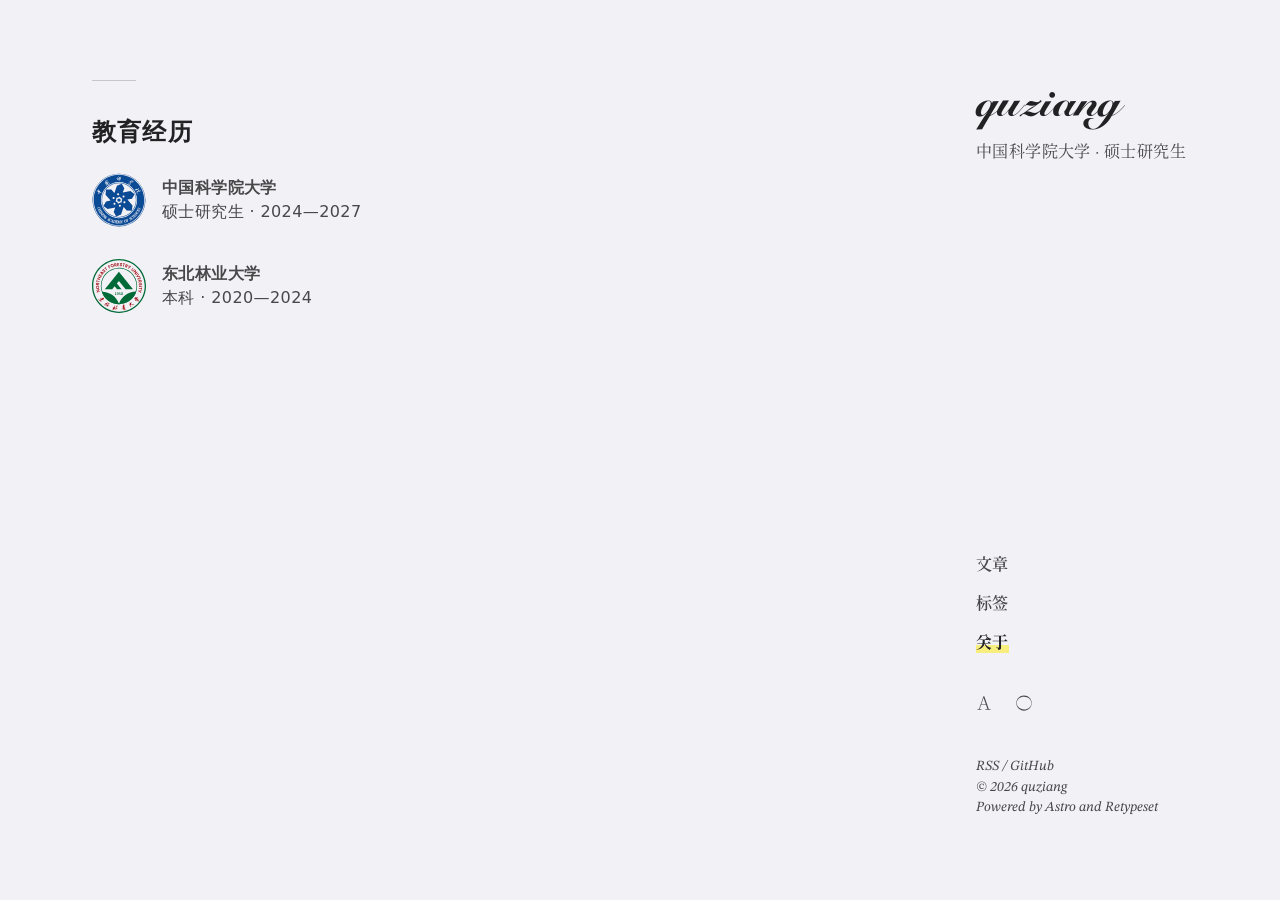
==== commit 592d058c: "build: publish Retypeset site" ====
--- a/about/index.html
+++ b/about/index.html
@@ -1 +1 @@
-<!DOCTYPE html><html class=font-sans lang=zh-CN><head><meta charset=utf-8><meta content="width=device-width,initial-scale=1,viewport-fit=cover" name=viewport><link href=/icons/favicon.svg rel=icon type=image/svg+xml><title>quziang - 中国科学院大学 · 硕士研究生</title><meta content="quziang — 个人博客" name=description><meta content=quziang name=author><meta content="Astro v6.1.5" name=generator><meta content="oklch(96% 0.005 298)" name=theme-color><link href=/fonts/EarlySummer-VF-Split/EarlySummer-VF-Subset.woff2 rel=preload type=font/woff2 as=font crossorigin><link href=/fonts/Snell-Black-SF.woff2 rel=preload type=font/woff2 as=font crossorigin><link href=/fonts/Snell-Bold-SF.woff2 rel=preload type=font/woff2 as=font crossorigin><link href=/fonts/STIX-VF.woff2 rel=preload type=font/woff2 as=font crossorigin><link href=/fonts/STIX-Italic-VF.woff2 rel=preload type=font/woff2 as=font crossorigin><link href=/_astro/katex.min.HM2DiD67.css rel=stylesheet media=print onload="this.media=&#34;all&#34;"><link href=https://quziang.github.io/about/ rel=canonical><link href=/sitemap-index.xml rel=sitemap><link href=/rss.xml rel=alternate type=application/rss+xml title="RSS Feed"><link href=/atom.xml rel=alternate type=application/atom+xml title="Atom Feed"><link href=https://quziang.github.io rel=alternate hreflang=zh><link href=https://quziang.github.io/en/ rel=alternate hreflang=en><meta content=website property=og:type><meta content=https://quziang.github.io/about/ property=og:url><meta content="quziang - 中国科学院大学 · 硕士研究生" property=og:title><meta content="quziang — 个人博客" property=og:description><meta content=https://quziang.github.io/icons/og-logo.png property=og:image><meta content=summary_large_image name=twitter:card><meta content=true name=astro-view-transitions-enabled><meta content=none name=astro-view-transitions-fallback><script type=module src=/_astro/ClientRouter.astro_astro_type_script_index_0_lang.BOHegxVA.js></script><script>!function(){function e(e=document){const t=function(){const e=localStorage.getItem("theme");return!!e&&"dark"===e}();e.documentElement.classList.toggle("dark",t);const n=e.head.querySelector('meta[name="theme-color"]');n&&n.setAttribute("content",t?"oklch(22% 0.005 298)":"oklch(96% 0.005 298)")}function t(e=document){const t=window.matchMedia("(prefers-reduced-motion: reduce)").matches||!("startViewTransition"in e);e.documentElement.classList.toggle("reduce-motion",t)}document.addEventListener("astro:before-swap",({newDocument:n})=>{e(n),t(n)}),e(),t()}()</script><link href=/_astro/Layout.6kZfTtuX.css rel=stylesheet><script type=module src=/_astro/page.DlJ3fynU.js></script><script>!function(t,e,n,r){(window.crossOriginIsolated||navigator.serviceWorker)&&((r=t[e]=Object.assign(t[e]||{},{lib:"/~partytown/",debug:!1}))[n]=(r[n]||[]).concat(["dataLayer.push","gtag"]))}(window,"partytown","forward");const tp={preserveBehavior:!1},ep=t=>{if("string"==typeof t)return[t,tp];const[e,n=tp]=t;return[e,{...tp,...n}]},n=Object.freeze((()=>{const t=new Set;let e=[];do{Object.getOwnPropertyNames(e).forEach(n=>{"function"==typeof e[n]&&t.add(n)})}while((e=Object.getPrototypeOf(e))!==Object.prototype);return Array.from(t)})());!function(t,e,r,o,i,a,s,c,d,p,l=t,u){function f(){u||(u=1,"/"==(s=(a.lib||"/~partytown/")+(a.debug?"debug/":""))[0]&&(d=e.querySelectorAll('script[type="text/partytown"]'),o!=t?o.dispatchEvent(new CustomEvent("pt1",{detail:t})):(c=setTimeout(w,(null==a?void 0:a.fallbackTimeout)||1e4),e.addEventListener("pt0",h),i?y(1):r.serviceWorker?r.serviceWorker.register(s+(a.swPath||"partytown-sw.js"),{scope:s}).then(function(t){t.active?y():t.installing&&t.installing.addEventListener("statechange",function(t){"activated"==t.target.state&&y()})},console.error):w())))}function y(n){p=e.createElement(n?"script":"iframe"),t._pttab=Date.now(),n||(p.style.display="block",p.style.width="0",p.style.height="0",p.style.border="0",p.style.visibility="hidden",p.setAttribute("aria-hidden",!0)),p.src=s+"partytown-"+(n?"atomics.js?v=0.11.2":"sandbox-sw.html?"+t._pttab),e.querySelector(a.sandboxParent||"body").appendChild(p)}function w(n,r){for(h(),o==t&&(a.forward||[]).map(function(e){const[n]=ep(e);delete t[n.split(".")[0]]}),n=0;n<d.length;n++)(r=e.createElement("script")).innerHTML=d[n].innerHTML,r.nonce=a.nonce,e.head.appendChild(r);p&&p.parentNode.removeChild(p)}function h(){clearTimeout(c)}a=t.partytown||{},o==t&&(a.forward||[]).map(function(e){const[r,{preserveBehavior:o}]=ep(e);l=t,r.split(".").map(function(e,r,i){var a;l=l[i[r]]=r+1<i.length?l[i[r]]||(a=i[r+1],n.includes(a)?[]:{}):(()=>{let e=null;if(o){const{methodOrProperty:n,thisObject:r}=((t,e)=>{let n=t;for(let t=0;t<e.length-1;t+=1)n=n[e[t]];return{thisObject:n,methodOrProperty:e.length>0?n[e[e.length-1]]:void 0}})(t,i);"function"==typeof n&&(e=(...t)=>n.apply(r,...t))}return function(){let n;return e&&(n=e(arguments)),(t._ptf=t._ptf||[]).push(i,arguments),n}})()})}),"complete"==e.readyState?f():(t.addEventListener("DOMContentLoaded",f),t.addEventListener("load",f))}(window,document,navigator,top,window.crossOriginIsolated),document.addEventListener("astro:before-swap",t=>{let e=document.body.querySelector("iframe[src*='/~partytown/']");e&&t.newDocument.body.append(e)})</script><style>[data-astro-transition-scope=astro-wif6pdce-1]{view-transition-name:site-title-zh}@layer astro{::view-transition-old(site-title-zh){animation-duration:180ms;animation-timing-function:cubic-bezier(0.76,0,0.24,1);animation-fill-mode:both;animation-name:astroFadeOut}::view-transition-new(site-title-zh){animation-duration:180ms;animation-timing-function:cubic-bezier(0.76,0,0.24,1);animation-fill-mode:both;animation-name:astroFadeIn}[data-astro-transition=back]::view-transition-old(site-title-zh){animation-duration:180ms;animation-timing-function:cubic-bezier(0.76,0,0.24,1);animation-fill-mode:both;animation-name:astroFadeOut}[data-astro-transition=back]::view-transition-new(site-title-zh){animation-duration:180ms;animation-timing-function:cubic-bezier(0.76,0,0.24,1);animation-fill-mode:both;animation-name:astroFadeIn}}[data-astro-transition-fallback=old] [data-astro-transition-scope=astro-wif6pdce-1],[data-astro-transition-fallback=old][data-astro-transition-scope=astro-wif6pdce-1]{animation-duration:180ms;animation-timing-function:cubic-bezier(0.76,0,0.24,1);animation-fill-mode:both;animation-name:astroFadeOut}[data-astro-transition-fallback=new] [data-astro-transition-scope=astro-wif6pdce-1],[data-astro-transition-fallback=new][data-astro-transition-scope=astro-wif6pdce-1]{animation-duration:180ms;animation-timing-function:cubic-bezier(0.76,0,0.24,1);animation-fill-mode:both;animation-name:astroFadeIn}[data-astro-transition=back][data-astro-transition-fallback=old] [data-astro-transition-scope=astro-wif6pdce-1],[data-astro-transition=back][data-astro-transition-fallback=old][data-astro-transition-scope=astro-wif6pdce-1]{animation-duration:180ms;animation-timing-function:cubic-bezier(0.76,0,0.24,1);animation-fill-mode:both;animation-name:astroFadeOut}[data-astro-transition=back][data-astro-transition-fallback=new] [data-astro-transition-scope=astro-wif6pdce-1],[data-astro-transition=back][data-astro-transition-fallback=new][data-astro-transition-scope=astro-wif6pdce-1]{animation-duration:180ms;animation-timing-function:cubic-bezier(0.76,0,0.24,1);animation-fill-mode:both;animation-name:astroFadeIn}</style></head><body><div class="max-w-205.848 min-h-dvh min-h-vh mx-auto w-full" lg="mx-[max(5.75rem,calc(50vw-34.25rem))] my-20 max-w-[min(calc(75vw-16rem),44rem)] min-h-full p-0" p="x-[min(7.25vw,3.731rem)] y-10"><header class="cjk:tracking-wide lg:uno-desktop-column mb-10.5 lg:top-20"><h1 class="c-primary font-bold font-title lg:text-9 lg:w-full mb-1.8 text-8 w-75%"><div class="box-content inline-block pr-1" data-astro-transition-scope=astro-wif6pdce-1 data-disable-theme-toggle-transition><a href=/ id=site-title-link>quziang</a></div></h1><h2 aria-hidden=false class="c-secondary font-navbar lg:text-4 lg:w-full text-3.5 w-75%">中国科学院大学 · 硕士研究生</h2></header><nav aria-label="Site Navigation" class="font-navbar lg:text-4 cjk:tracking-wide font-semibold leading-2.45em lg:bottom-[min(9.04rem+3.85vw,12.5rem)] lg:uno-desktop-column mb-10.5 text-3.6"><ul><li><a href=/ class="hover:c-primary highlight-hover after:bottom-0.7em hover:font-bold transition-[colors,font-weight]">文章</a></li><li><a href=/tags/ class="hover:c-primary highlight-hover after:bottom-0.7em hover:font-bold transition-[colors,font-weight]">标签</a></li><li><a href=/about/ class="after:bottom-0.7em c-primary font-bold highlight-static">关于</a></li></ul></nav><main class=mb-12><div class=uno-decorative-line></div><div class=heti><h2 id=教育经历>教育经历<a href=#教育经历 class=heading-anchor-link aria-label="Link to 教育经历"><svg aria-hidden=true fill=currentColor viewBox="0 0 24 24"><path d="M2.6 21.4c2 2 5.9 2.9 8.9 0l3.5-3.5-1-1-3.5 3.5c-1.4 1.4-4.2 1.9-6.4-.3s-1.8-5-.3-6.4l3.5-3.5-1-1-3.5 3.5c-3 3-2 6.9 0 8.9ZM21.4 2.6c2 2 2.9 5.9 0 8.9L17.9 15l-1-1 3.5-3.5c1.4-1.4 1.9-4.2-.3-6.4s-5-1.8-6.4-.3l-3.5 3.5-1-1 3.5-3.5c3-3 6.9-2 8.9 0Z"></path><path d="m8.01 14.97 6.93-6.93 1.061 1.06-6.93 6.93z"></path></svg></a></h2><div style="display:flex;align-items:center;gap:1rem;margin:1.5rem 0 2rem"><img alt=中国科学院大学校徽 height=54 src=/assets/ucas-emblem.svg style=width:54px;height:54px;margin:0;object-fit:contain width=54><div><strong>中国科学院大学</strong><br>硕士研究生 · 2024—2027</div></div><div style="display:flex;align-items:center;gap:1rem;margin:0 0 2rem"><img alt=东北林业大学校徽 height=54 src=/assets/nefu-emblem.svg style=width:54px;height:54px;margin:0;object-fit:contain width=54><div><strong>东北林业大学</strong><br>本科 · 2020—2024</div></div></div></main><footer class="font-navbar leading-1.25em text-3" lg="uno-desktop-column bottom-20 text-3.5"><p><a href=/atom.xml class="hover:c-primary highlight-hover after:bottom-0.35em py-0.8 transition-colors" rel="noopener noreferrer" target=_blank name=RSS>RSS</a> / <a href=https://github.com/quziang class="hover:c-primary highlight-hover after:bottom-0.35em py-0.8 transition-colors" rel="noopener noreferrer" target=_blank data-umami-event=outbound-link-click data-umami-event-url=https://github.com/quziang name=GitHub>GitHub</a></p><p>© 2026 quziang</p><p>Powered by <a href=https://astro.build/ class="hover:c-primary highlight-hover after:bottom-0.35em py-0.8 transition-colors" rel="noopener noreferrer" target=_blank data-umami-event=outbound-link-click data-umami-event-url=https://astro.build/ >Astro</a> and <a href=https://github.com/radishzzz/astro-theme-retypeset class="hover:c-primary highlight-hover after:bottom-0.35em py-0.8 transition-colors" rel="noopener noreferrer" target=_blank data-umami-event=outbound-link-click data-umami-event-url=https://github.com/radishzzz/astro-theme-retypeset>Retypeset</a></p></footer></div><div class="absolute flex gap-6 lg:bottom-[min(10.27rem+1.92vw,12rem)] lg:fixed lg:right-[max(5rem,calc(50vw-35rem))] lg:top-auto lg:w-14rem min-[823px]:max-lg:right-[calc(50vw-22rem)] right-7.25vw top-14.6"><a href=/en/about/ class="hover:c-primary active:scale-90 aspect-square c-secondary w-4" aria-label="Switch website language" id=language-switcher><svg aria-hidden=true fill=currentColor viewBox="0 0 24 24"><path d="M19.18 21.1 12.4 1.89h-1.21L4.52 21.1l-2.53.2v.81h6.37v-.81l-2.83-.2 2.02-5.97h7.58l2.02 5.97-3.34.2v.81H22v-.81l-2.83-.2zM7.85 14.33l3.44-10.21 3.54 10.21z"/></svg> </a><button aria-label="Switch light/dark theme" class="hover:c-primary active:scale-90 aspect-square c-secondary w-4" data-dark-mode="oklch(22% 0.005 298)" data-light-mode="oklch(96% 0.005 298)" id=theme-toggle-button><svg aria-hidden=true fill=currentColor viewBox="0 0 24 24"><path d="M12.06.61C5.66.61.46 5.71.46 12.11s5.1 11.5 11.6 11.5 11.5-5.1 11.5-11.5S18.46.61 12.06.61m0 21c-6.07 0-10.94-4.2-10.94-9.5s4.87-9.4 10.94-9.4S23 6.91 23 12.21s-4.88 9.4-10.94 9.4"/></svg></button></div><script type=module>function a(e){document.documentElement.classList.toggle("dark",e);const t=document.head.querySelector('meta[name="theme-color"]'),n=document.getElementById("theme-toggle-button"),o=n?.dataset.lightMode,c=n?.dataset.darkMode;t&&o&&c&&t.setAttribute("content",e?c:o),localStorage.setItem("theme",e?"dark":"light"),document.dispatchEvent(new Event("theme-changed"))}function c(){a(!document.documentElement.classList.contains("dark"))}function d(e){e.target instanceof Element&&e.target.closest("#theme-toggle-button")&&(document.documentElement.classList.contains("reduce-motion")?c():(document.documentElement.style.setProperty("view-transition-name","theme-toggle-transition"),document.documentElement.setAttribute("data-theme-changing",""),document.startViewTransition(c).finished.then(()=>{document.documentElement.style.removeProperty("view-transition-name"),document.documentElement.removeAttribute("data-theme-changing")})))}function i(e){a(e.matches)}document.addEventListener("click",d),window.matchMedia("(prefers-color-scheme: dark)").addEventListener("change",i)</script><script type=module>const o={click:"tap",typing:"type"},u={[o.click]:.8,[o.typing]:.4},d=["#language-switcher","#theme-toggle-button"],f=[".el-input__inner",".el-textarea__inner","#wl-nick","#wl-mail","#wl-link","#wl-edit"],h=new Set(["Shift","Control","Alt","Meta","Tab","Escape","CapsLock"]),w=d.join(","),g=f.join(",");function r(){return window.matchMedia("(max-width: 1023px)").matches}function p(){return document.head.querySelector('link[rel="sitemap"]')?.getAttribute("href")?.replace("/sitemap-index.xml","")||""}class y{audioContext=null;audioBuffers={[o.click]:[],[o.typing]:[]};initPromise=null;constructor(){!r()&&"requestIdleCallback"in window&&requestIdleCallback(()=>this.initialize())}async fetchAndCacheSound(t,e){if(!this.audioContext)throw new Error("Audio context not initialized");const i=`${t}_0${e+1}`,n=await(await fetch(`${p()}/sounds/${i}.wav`)).arrayBuffer(),a=await this.audioContext.decodeAudioData(n);this.audioBuffers[t].push(a)}async preloadAllSounds(){const t=Object.values(o).flatMap(t=>Array.from({length:5},(e,i)=>this.fetchAndCacheSound(t,i)));await Promise.allSettled(t)}async initialize(){return this.initPromise??=(async()=>{const t=window.AudioContext||window.webkitAudioContext;this.audioContext=new t,await this.preloadAllSounds()})()}async playSound(t){try{if(await this.initialize(),!this.audioContext)return;"suspended"===this.audioContext.state&&await this.audioContext.resume();const e=this.audioBuffers[t];if(0===e.length)return;const i=this.audioContext.createBufferSource();i.buffer=e[Math.floor(Math.random()*e.length)];const n=this.audioContext.createGain();n.gain.value=u[t],i.connect(n).connect(this.audioContext.destination),i.start(0)}catch(t){console.warn("Sound playback failed:",t)}}}const c=new y;function m(t){r()||!t.target?.closest(w)||c.playSound(o.click)}function C(t){r()||t.ctrlKey||t.altKey||t.metaKey||h.has(t.key)||!t.target?.closest(g)||c.playSound(o.typing)}document.addEventListener("click",m),document.addEventListener("keydown",C)</script><script type=module>const e=new WeakMap;async function a(t){if(!(t.target instanceof Element))return;const o=t.target.closest(".code-copy-button");if(!o)return;const n=o.parentElement?.querySelector("pre > code")?.textContent;if(!n)return;try{await navigator.clipboard.writeText(n)}catch(e){return void console.error("[CodeCopyButton] Failed to copy:",e)}o.classList.add("copied");const c=e.get(o);c&&clearTimeout(c);const r=window.setTimeout(()=>{o.classList.remove("copied"),e.delete(o)},1500);e.set(o,r)}document.addEventListener("click",a)</script><script type=module>const c=new Intl.NumberFormat("en",{notation:"compact",maximumFractionDigits:1});async function i(t){const e=`github-repo-${t}`;try{const t=sessionStorage.getItem(e);if(t)return JSON.parse(t)}catch{try{sessionStorage.removeItem(e)}catch{}}try{const o=await fetch(`https://api.github.com/repos/${t}`);if(!o.ok)return console.warn(`[GithubCard] Failed to fetch ${t}: ${o.status} ${o.statusText}`),null;const r=await o.json(),n={owner:{avatar_url:r.owner?.avatar_url},description:r.description,stargazers_count:r.stargazers_count,forks_count:r.forks_count,license:r.license?{spdx_id:r.license.spdx_id}:null};try{sessionStorage.setItem(e,JSON.stringify(n))}catch{}return n}catch(e){return console.error(`[GithubCard] Failed to fetch ${t}:`,e),null}}function u(t,e){const o=(e,o)=>{const r=t.querySelector(e);r&&(r.textContent=o)};if(!e)return void o(".gc-repo-description","Failed to load data");const r=t.querySelector(".gc-owner-avatar");r&&e.owner?.avatar_url&&(r.style.backgroundImage=`url(${e.owner.avatar_url})`),o(".gc-repo-description",e.description??"No description"),o(".gc-stars-count",c.format(e.stargazers_count??0)),o(".gc-forks-count",c.format(e.forks_count??0)),o(".gc-license-info",e.license?.spdx_id??"No License")}async function l(t){const e=t.dataset.repo;if(!e)return;u(t,await i(e))}function d(){const t=document.querySelectorAll(".gc-container");0!==t.length&&t.forEach(t=>{l(t)})}document.addEventListener("astro:page-load",d)</script><script type=module src=/_astro/MediaEmbed.astro_astro_type_script_index_0_lang.BAYHDMd5.js></script><script type=module>let e=null,t=null,i=null;function m(){e=document.createElement("div"),e.className="zoom-overlay",e.setAttribute("role","dialog"),e.setAttribute("aria-modal","true"),e.setAttribute("aria-label","Image Viewer"),e.setAttribute("tabindex","-1"),document.body.appendChild(e)}function f(){e=null,t=null,i=null}function p(n){if(!e)return;document.body.style.overflow="hidden";const o=n.getBoundingClientRect();i=n,t=n.cloneNode(),t.className="zoom-img",t.removeAttribute("id"),t.removeAttribute("loading"),t.style.top=`${o.top}px`,t.style.left=`${o.left}px`,t.style.width=`${o.width}px`,t.style.height=`${o.height}px`,document.body.appendChild(t),e.style.display="block",e.focus();const l=window.innerWidth,d=window.innerHeight,r=window.innerWidth<768?1:.8,s=Math.min(l*r/o.width,d*r/o.height),a=(-o.left+(l-o.width)/2)/s,u=(-o.top+(d-o.height)/2)/s;requestAnimationFrame(()=>{e&&(e.style.opacity="1"),t&&(t.style.transform=`scale(${s}) translate3d(${a}px, ${u}px, 0)`)})}function s(){if(!e||!t||!i)return;t.style.transform="",e.style.opacity="0",document.body.style.overflow="";t.addEventListener("transitionend",()=>{t&&(t?.remove(),t=null,e&&(e.style.display="none"),i?.focus(),i=null)},{once:!0})}function h(e){if(t)return void s();const n=e.target;n instanceof HTMLImageElement&&(!n.complete||n.width<100||n.height<100||(e.preventDefault(),p(n)))}document.addEventListener("astro:page-load",m),document.addEventListener("astro:before-swap",f),document.addEventListener("click",h),window.addEventListener("resize",s)</script></body></html>+<!DOCTYPE html><html class=font-sans lang=zh-CN><head><meta charset=utf-8><meta content="width=device-width,initial-scale=1,viewport-fit=cover" name=viewport><link href=/icons/favicon.svg rel=icon type=image/svg+xml><title>quziang - 中国科学院大学 · 硕士研究生</title><meta content="quziang — 个人博客" name=description><meta content=quziang name=author><meta content="Astro v6.1.5" name=generator><meta content="oklch(96% 0.005 298)" name=theme-color><link href=/fonts/EarlySummer-VF-Split/EarlySummer-VF-Subset.woff2 rel=preload type=font/woff2 as=font crossorigin><link href=/fonts/Snell-Black-SF.woff2 rel=preload type=font/woff2 as=font crossorigin><link href=/fonts/Snell-Bold-SF.woff2 rel=preload type=font/woff2 as=font crossorigin><link href=/fonts/STIX-VF.woff2 rel=preload type=font/woff2 as=font crossorigin><link href=/fonts/STIX-Italic-VF.woff2 rel=preload type=font/woff2 as=font crossorigin><link href=/_astro/katex.min.HM2DiD67.css rel=stylesheet media=print onload="this.media=&#34;all&#34;"><link href=https://quziang.github.io/about/ rel=canonical><link href=/sitemap-index.xml rel=sitemap><link href=/rss.xml rel=alternate type=application/rss+xml title="RSS Feed"><link href=/atom.xml rel=alternate type=application/atom+xml title="Atom Feed"><link href=https://quziang.github.io rel=alternate hreflang=zh><link href=https://quziang.github.io/en/ rel=alternate hreflang=en><meta content=website property=og:type><meta content=https://quziang.github.io/about/ property=og:url><meta content="quziang - 中国科学院大学 · 硕士研究生" property=og:title><meta content="quziang — 个人博客" property=og:description><meta content=https://quziang.github.io/icons/og-logo.png property=og:image><meta content=summary_large_image name=twitter:card><meta content=true name=astro-view-transitions-enabled><meta content=none name=astro-view-transitions-fallback><script type=module src=/_astro/ClientRouter.astro_astro_type_script_index_0_lang.BOHegxVA.js></script><script>!function(){function e(e=document){const t=function(){const e=localStorage.getItem("theme");return!!e&&"dark"===e}();e.documentElement.classList.toggle("dark",t);const n=e.head.querySelector('meta[name="theme-color"]');n&&n.setAttribute("content",t?"oklch(22% 0.005 298)":"oklch(96% 0.005 298)")}function t(e=document){const t=window.matchMedia("(prefers-reduced-motion: reduce)").matches||!("startViewTransition"in e);e.documentElement.classList.toggle("reduce-motion",t)}document.addEventListener("astro:before-swap",({newDocument:n})=>{e(n),t(n)}),e(),t()}()</script><link href=/_astro/Layout.sw123eAb.css rel=stylesheet><script type=module src=/_astro/page.DlJ3fynU.js></script><script>!function(t,e,n,r){(window.crossOriginIsolated||navigator.serviceWorker)&&((r=t[e]=Object.assign(t[e]||{},{lib:"/~partytown/",debug:!1}))[n]=(r[n]||[]).concat(["dataLayer.push","gtag"]))}(window,"partytown","forward");const tp={preserveBehavior:!1},ep=t=>{if("string"==typeof t)return[t,tp];const[e,n=tp]=t;return[e,{...tp,...n}]},n=Object.freeze((()=>{const t=new Set;let e=[];do{Object.getOwnPropertyNames(e).forEach(n=>{"function"==typeof e[n]&&t.add(n)})}while((e=Object.getPrototypeOf(e))!==Object.prototype);return Array.from(t)})());!function(t,e,r,o,i,a,s,c,d,p,l=t,u){function f(){u||(u=1,"/"==(s=(a.lib||"/~partytown/")+(a.debug?"debug/":""))[0]&&(d=e.querySelectorAll('script[type="text/partytown"]'),o!=t?o.dispatchEvent(new CustomEvent("pt1",{detail:t})):(c=setTimeout(w,(null==a?void 0:a.fallbackTimeout)||1e4),e.addEventListener("pt0",h),i?y(1):r.serviceWorker?r.serviceWorker.register(s+(a.swPath||"partytown-sw.js"),{scope:s}).then(function(t){t.active?y():t.installing&&t.installing.addEventListener("statechange",function(t){"activated"==t.target.state&&y()})},console.error):w())))}function y(n){p=e.createElement(n?"script":"iframe"),t._pttab=Date.now(),n||(p.style.display="block",p.style.width="0",p.style.height="0",p.style.border="0",p.style.visibility="hidden",p.setAttribute("aria-hidden",!0)),p.src=s+"partytown-"+(n?"atomics.js?v=0.11.2":"sandbox-sw.html?"+t._pttab),e.querySelector(a.sandboxParent||"body").appendChild(p)}function w(n,r){for(h(),o==t&&(a.forward||[]).map(function(e){const[n]=ep(e);delete t[n.split(".")[0]]}),n=0;n<d.length;n++)(r=e.createElement("script")).innerHTML=d[n].innerHTML,r.nonce=a.nonce,e.head.appendChild(r);p&&p.parentNode.removeChild(p)}function h(){clearTimeout(c)}a=t.partytown||{},o==t&&(a.forward||[]).map(function(e){const[r,{preserveBehavior:o}]=ep(e);l=t,r.split(".").map(function(e,r,i){var a;l=l[i[r]]=r+1<i.length?l[i[r]]||(a=i[r+1],n.includes(a)?[]:{}):(()=>{let e=null;if(o){const{methodOrProperty:n,thisObject:r}=((t,e)=>{let n=t;for(let t=0;t<e.length-1;t+=1)n=n[e[t]];return{thisObject:n,methodOrProperty:e.length>0?n[e[e.length-1]]:void 0}})(t,i);"function"==typeof n&&(e=(...t)=>n.apply(r,...t))}return function(){let n;return e&&(n=e(arguments)),(t._ptf=t._ptf||[]).push(i,arguments),n}})()})}),"complete"==e.readyState?f():(t.addEventListener("DOMContentLoaded",f),t.addEventListener("load",f))}(window,document,navigator,top,window.crossOriginIsolated),document.addEventListener("astro:before-swap",t=>{let e=document.body.querySelector("iframe[src*='/~partytown/']");e&&t.newDocument.body.append(e)})</script><style>[data-astro-transition-scope=astro-wif6pdce-1]{view-transition-name:site-title-zh}@layer astro{::view-transition-old(site-title-zh){animation-duration:180ms;animation-timing-function:cubic-bezier(0.76,0,0.24,1);animation-fill-mode:both;animation-name:astroFadeOut}::view-transition-new(site-title-zh){animation-duration:180ms;animation-timing-function:cubic-bezier(0.76,0,0.24,1);animation-fill-mode:both;animation-name:astroFadeIn}[data-astro-transition=back]::view-transition-old(site-title-zh){animation-duration:180ms;animation-timing-function:cubic-bezier(0.76,0,0.24,1);animation-fill-mode:both;animation-name:astroFadeOut}[data-astro-transition=back]::view-transition-new(site-title-zh){animation-duration:180ms;animation-timing-function:cubic-bezier(0.76,0,0.24,1);animation-fill-mode:both;animation-name:astroFadeIn}}[data-astro-transition-fallback=old] [data-astro-transition-scope=astro-wif6pdce-1],[data-astro-transition-fallback=old][data-astro-transition-scope=astro-wif6pdce-1]{animation-duration:180ms;animation-timing-function:cubic-bezier(0.76,0,0.24,1);animation-fill-mode:both;animation-name:astroFadeOut}[data-astro-transition-fallback=new] [data-astro-transition-scope=astro-wif6pdce-1],[data-astro-transition-fallback=new][data-astro-transition-scope=astro-wif6pdce-1]{animation-duration:180ms;animation-timing-function:cubic-bezier(0.76,0,0.24,1);animation-fill-mode:both;animation-name:astroFadeIn}[data-astro-transition=back][data-astro-transition-fallback=old] [data-astro-transition-scope=astro-wif6pdce-1],[data-astro-transition=back][data-astro-transition-fallback=old][data-astro-transition-scope=astro-wif6pdce-1]{animation-duration:180ms;animation-timing-function:cubic-bezier(0.76,0,0.24,1);animation-fill-mode:both;animation-name:astroFadeOut}[data-astro-transition=back][data-astro-transition-fallback=new] [data-astro-transition-scope=astro-wif6pdce-1],[data-astro-transition=back][data-astro-transition-fallback=new][data-astro-transition-scope=astro-wif6pdce-1]{animation-duration:180ms;animation-timing-function:cubic-bezier(0.76,0,0.24,1);animation-fill-mode:both;animation-name:astroFadeIn}</style></head><body><div class="max-w-205.848 min-h-dvh min-h-vh mx-auto w-full" lg="mx-[max(5.75rem,calc(50vw-34.25rem))] my-20 max-w-[min(calc(75vw-16rem),44rem)] min-h-full p-0" p="x-[min(7.25vw,3.731rem)] y-10"><header class="cjk:tracking-wide lg:uno-desktop-column mb-10.5 lg:top-20"><h1 class="c-primary font-bold font-title lg:text-9 lg:w-full mb-1.8 text-8 w-75%"><div class="box-content inline-block pr-1" data-astro-transition-scope=astro-wif6pdce-1 data-disable-theme-toggle-transition><a href=/ id=site-title-link>quziang</a></div></h1><h2 aria-hidden=false class="c-secondary font-navbar lg:text-4 lg:w-full text-3.5 w-75%">中国科学院大学 · 硕士研究生</h2></header><nav aria-label="Site Navigation" class="font-navbar lg:text-4 cjk:tracking-wide font-semibold leading-2.45em lg:bottom-[min(9.04rem+3.85vw,12.5rem)] lg:uno-desktop-column mb-10.5 text-3.6"><ul><li><a href=/ class="hover:c-primary highlight-hover after:bottom-0.7em hover:font-bold transition-[colors,font-weight]">文章</a></li><li><a href=/tags/ class="hover:c-primary highlight-hover after:bottom-0.7em hover:font-bold transition-[colors,font-weight]">标签</a></li><li><a href=/about/ class="after:bottom-0.7em c-primary font-bold highlight-static">关于</a></li></ul></nav><main class=mb-12><div class=uno-decorative-line></div><div class=heti><h2 id=教育经历>教育经历<a href=#教育经历 class=heading-anchor-link aria-label="Link to 教育经历"><svg aria-hidden=true fill=currentColor viewBox="0 0 24 24"><path d="M2.6 21.4c2 2 5.9 2.9 8.9 0l3.5-3.5-1-1-3.5 3.5c-1.4 1.4-4.2 1.9-6.4-.3s-1.8-5-.3-6.4l3.5-3.5-1-1-3.5 3.5c-3 3-2 6.9 0 8.9ZM21.4 2.6c2 2 2.9 5.9 0 8.9L17.9 15l-1-1 3.5-3.5c1.4-1.4 1.9-4.2-.3-6.4s-5-1.8-6.4-.3l-3.5 3.5-1-1 3.5-3.5c3-3 6.9-2 8.9 0Z"></path><path d="m8.01 14.97 6.93-6.93 1.061 1.06-6.93 6.93z"></path></svg></a></h2><div style="display:flex;align-items:center;gap:1rem;margin:1.5rem 0 2rem"><img alt=中国科学院大学校徽 height=54 src=/assets/ucas-emblem.svg style=width:54px;height:54px;margin:0;object-fit:contain width=54><div><strong>中国科学院大学</strong><br>硕士研究生 · 2024—2027</div></div><div style="display:flex;align-items:center;gap:1rem;margin:0 0 2rem"><img alt=东北林业大学校徽 height=54 src=/assets/nefu-emblem.svg style=width:54px;height:54px;margin:0;object-fit:contain width=54><div><strong>东北林业大学</strong><br>本科 · 2020—2024</div></div></div></main><footer class="font-navbar leading-1.25em text-3" lg="uno-desktop-column bottom-20 text-3.5"><p><a href=/atom.xml class="hover:c-primary highlight-hover after:bottom-0.35em py-0.8 transition-colors" rel="noopener noreferrer" target=_blank name=RSS>RSS</a> / <a href=https://github.com/quziang class="hover:c-primary highlight-hover after:bottom-0.35em py-0.8 transition-colors" rel="noopener noreferrer" target=_blank data-umami-event=outbound-link-click data-umami-event-url=https://github.com/quziang name=GitHub>GitHub</a></p><p>© 2026 quziang</p><p>Powered by <a href=https://astro.build/ class="hover:c-primary highlight-hover after:bottom-0.35em py-0.8 transition-colors" rel="noopener noreferrer" target=_blank data-umami-event=outbound-link-click data-umami-event-url=https://astro.build/ >Astro</a> and <a href=https://github.com/radishzzz/astro-theme-retypeset class="hover:c-primary highlight-hover after:bottom-0.35em py-0.8 transition-colors" rel="noopener noreferrer" target=_blank data-umami-event=outbound-link-click data-umami-event-url=https://github.com/radishzzz/astro-theme-retypeset>Retypeset</a></p></footer></div><div class="absolute flex gap-6 lg:bottom-[min(10.27rem+1.92vw,12rem)] lg:fixed lg:right-[max(5rem,calc(50vw-35rem))] lg:top-auto lg:w-14rem min-[823px]:max-lg:right-[calc(50vw-22rem)] right-7.25vw top-14.6"><a href=/en/about/ class="hover:c-primary active:scale-90 aspect-square c-secondary w-4" aria-label="Switch website language" id=language-switcher><svg aria-hidden=true fill=currentColor viewBox="0 0 24 24"><path d="M19.18 21.1 12.4 1.89h-1.21L4.52 21.1l-2.53.2v.81h6.37v-.81l-2.83-.2 2.02-5.97h7.58l2.02 5.97-3.34.2v.81H22v-.81l-2.83-.2zM7.85 14.33l3.44-10.21 3.54 10.21z"/></svg> </a><button aria-label="Switch light/dark theme" class="hover:c-primary active:scale-90 aspect-square c-secondary w-4" data-dark-mode="oklch(22% 0.005 298)" data-light-mode="oklch(96% 0.005 298)" id=theme-toggle-button><svg aria-hidden=true fill=currentColor viewBox="0 0 24 24"><path d="M12.06.61C5.66.61.46 5.71.46 12.11s5.1 11.5 11.6 11.5 11.5-5.1 11.5-11.5S18.46.61 12.06.61m0 21c-6.07 0-10.94-4.2-10.94-9.5s4.87-9.4 10.94-9.4S23 6.91 23 12.21s-4.88 9.4-10.94 9.4"/></svg></button></div><script type=module>function a(e){document.documentElement.classList.toggle("dark",e);const t=document.head.querySelector('meta[name="theme-color"]'),n=document.getElementById("theme-toggle-button"),o=n?.dataset.lightMode,c=n?.dataset.darkMode;t&&o&&c&&t.setAttribute("content",e?c:o),localStorage.setItem("theme",e?"dark":"light"),document.dispatchEvent(new Event("theme-changed"))}function c(){a(!document.documentElement.classList.contains("dark"))}function d(e){e.target instanceof Element&&e.target.closest("#theme-toggle-button")&&(document.documentElement.classList.contains("reduce-motion")?c():(document.documentElement.style.setProperty("view-transition-name","theme-toggle-transition"),document.documentElement.setAttribute("data-theme-changing",""),document.startViewTransition(c).finished.then(()=>{document.documentElement.style.removeProperty("view-transition-name"),document.documentElement.removeAttribute("data-theme-changing")})))}function i(e){a(e.matches)}document.addEventListener("click",d),window.matchMedia("(prefers-color-scheme: dark)").addEventListener("change",i)</script><script type=module>const o={click:"tap",typing:"type"},u={[o.click]:.8,[o.typing]:.4},d=["#language-switcher","#theme-toggle-button"],f=[".el-input__inner",".el-textarea__inner","#wl-nick","#wl-mail","#wl-link","#wl-edit"],h=new Set(["Shift","Control","Alt","Meta","Tab","Escape","CapsLock"]),w=d.join(","),g=f.join(",");function r(){return window.matchMedia("(max-width: 1023px)").matches}function p(){return document.head.querySelector('link[rel="sitemap"]')?.getAttribute("href")?.replace("/sitemap-index.xml","")||""}class y{audioContext=null;audioBuffers={[o.click]:[],[o.typing]:[]};initPromise=null;constructor(){!r()&&"requestIdleCallback"in window&&requestIdleCallback(()=>this.initialize())}async fetchAndCacheSound(t,e){if(!this.audioContext)throw new Error("Audio context not initialized");const i=`${t}_0${e+1}`,n=await(await fetch(`${p()}/sounds/${i}.wav`)).arrayBuffer(),a=await this.audioContext.decodeAudioData(n);this.audioBuffers[t].push(a)}async preloadAllSounds(){const t=Object.values(o).flatMap(t=>Array.from({length:5},(e,i)=>this.fetchAndCacheSound(t,i)));await Promise.allSettled(t)}async initialize(){return this.initPromise??=(async()=>{const t=window.AudioContext||window.webkitAudioContext;this.audioContext=new t,await this.preloadAllSounds()})()}async playSound(t){try{if(await this.initialize(),!this.audioContext)return;"suspended"===this.audioContext.state&&await this.audioContext.resume();const e=this.audioBuffers[t];if(0===e.length)return;const i=this.audioContext.createBufferSource();i.buffer=e[Math.floor(Math.random()*e.length)];const n=this.audioContext.createGain();n.gain.value=u[t],i.connect(n).connect(this.audioContext.destination),i.start(0)}catch(t){console.warn("Sound playback failed:",t)}}}const c=new y;function m(t){r()||!t.target?.closest(w)||c.playSound(o.click)}function C(t){r()||t.ctrlKey||t.altKey||t.metaKey||h.has(t.key)||!t.target?.closest(g)||c.playSound(o.typing)}document.addEventListener("click",m),document.addEventListener("keydown",C)</script><script type=module>const e=new WeakMap;async function a(t){if(!(t.target instanceof Element))return;const o=t.target.closest(".code-copy-button");if(!o)return;const n=o.parentElement?.querySelector("pre > code")?.textContent;if(!n)return;try{await navigator.clipboard.writeText(n)}catch(e){return void console.error("[CodeCopyButton] Failed to copy:",e)}o.classList.add("copied");const c=e.get(o);c&&clearTimeout(c);const r=window.setTimeout(()=>{o.classList.remove("copied"),e.delete(o)},1500);e.set(o,r)}document.addEventListener("click",a)</script><script type=module>const c=new Intl.NumberFormat("en",{notation:"compact",maximumFractionDigits:1});async function i(t){const e=`github-repo-${t}`;try{const t=sessionStorage.getItem(e);if(t)return JSON.parse(t)}catch{try{sessionStorage.removeItem(e)}catch{}}try{const o=await fetch(`https://api.github.com/repos/${t}`);if(!o.ok)return console.warn(`[GithubCard] Failed to fetch ${t}: ${o.status} ${o.statusText}`),null;const r=await o.json(),n={owner:{avatar_url:r.owner?.avatar_url},description:r.description,stargazers_count:r.stargazers_count,forks_count:r.forks_count,license:r.license?{spdx_id:r.license.spdx_id}:null};try{sessionStorage.setItem(e,JSON.stringify(n))}catch{}return n}catch(e){return console.error(`[GithubCard] Failed to fetch ${t}:`,e),null}}function u(t,e){const o=(e,o)=>{const r=t.querySelector(e);r&&(r.textContent=o)};if(!e)return void o(".gc-repo-description","Failed to load data");const r=t.querySelector(".gc-owner-avatar");r&&e.owner?.avatar_url&&(r.style.backgroundImage=`url(${e.owner.avatar_url})`),o(".gc-repo-description",e.description??"No description"),o(".gc-stars-count",c.format(e.stargazers_count??0)),o(".gc-forks-count",c.format(e.forks_count??0)),o(".gc-license-info",e.license?.spdx_id??"No License")}async function l(t){const e=t.dataset.repo;if(!e)return;u(t,await i(e))}function d(){const t=document.querySelectorAll(".gc-container");0!==t.length&&t.forEach(t=>{l(t)})}document.addEventListener("astro:page-load",d)</script><script type=module src=/_astro/MediaEmbed.astro_astro_type_script_index_0_lang.BAYHDMd5.js></script><script type=module>let e=null,t=null,i=null;function m(){e=document.createElement("div"),e.className="zoom-overlay",e.setAttribute("role","dialog"),e.setAttribute("aria-modal","true"),e.setAttribute("aria-label","Image Viewer"),e.setAttribute("tabindex","-1"),document.body.appendChild(e)}function f(){e=null,t=null,i=null}function p(n){if(!e)return;document.body.style.overflow="hidden";const o=n.getBoundingClientRect();i=n,t=n.cloneNode(),t.className="zoom-img",t.removeAttribute("id"),t.removeAttribute("loading"),t.style.top=`${o.top}px`,t.style.left=`${o.left}px`,t.style.width=`${o.width}px`,t.style.height=`${o.height}px`,document.body.appendChild(t),e.style.display="block",e.focus();const l=window.innerWidth,d=window.innerHeight,r=window.innerWidth<768?1:.8,s=Math.min(l*r/o.width,d*r/o.height),a=(-o.left+(l-o.width)/2)/s,u=(-o.top+(d-o.height)/2)/s;requestAnimationFrame(()=>{e&&(e.style.opacity="1"),t&&(t.style.transform=`scale(${s}) translate3d(${a}px, ${u}px, 0)`)})}function s(){if(!e||!t||!i)return;t.style.transform="",e.style.opacity="0",document.body.style.overflow="";t.addEventListener("transitionend",()=>{t&&(t?.remove(),t=null,e&&(e.style.display="none"),i?.focus(),i=null)},{once:!0})}function h(e){if(t)return void s();const n=e.target;n instanceof HTMLImageElement&&(!n.complete||n.width<100||n.height<100||(e.preventDefault(),p(n)))}document.addEventListener("astro:page-load",m),document.addEventListener("astro:before-swap",f),document.addEventListener("click",h),window.addEventListener("resize",s)</script></body></html>
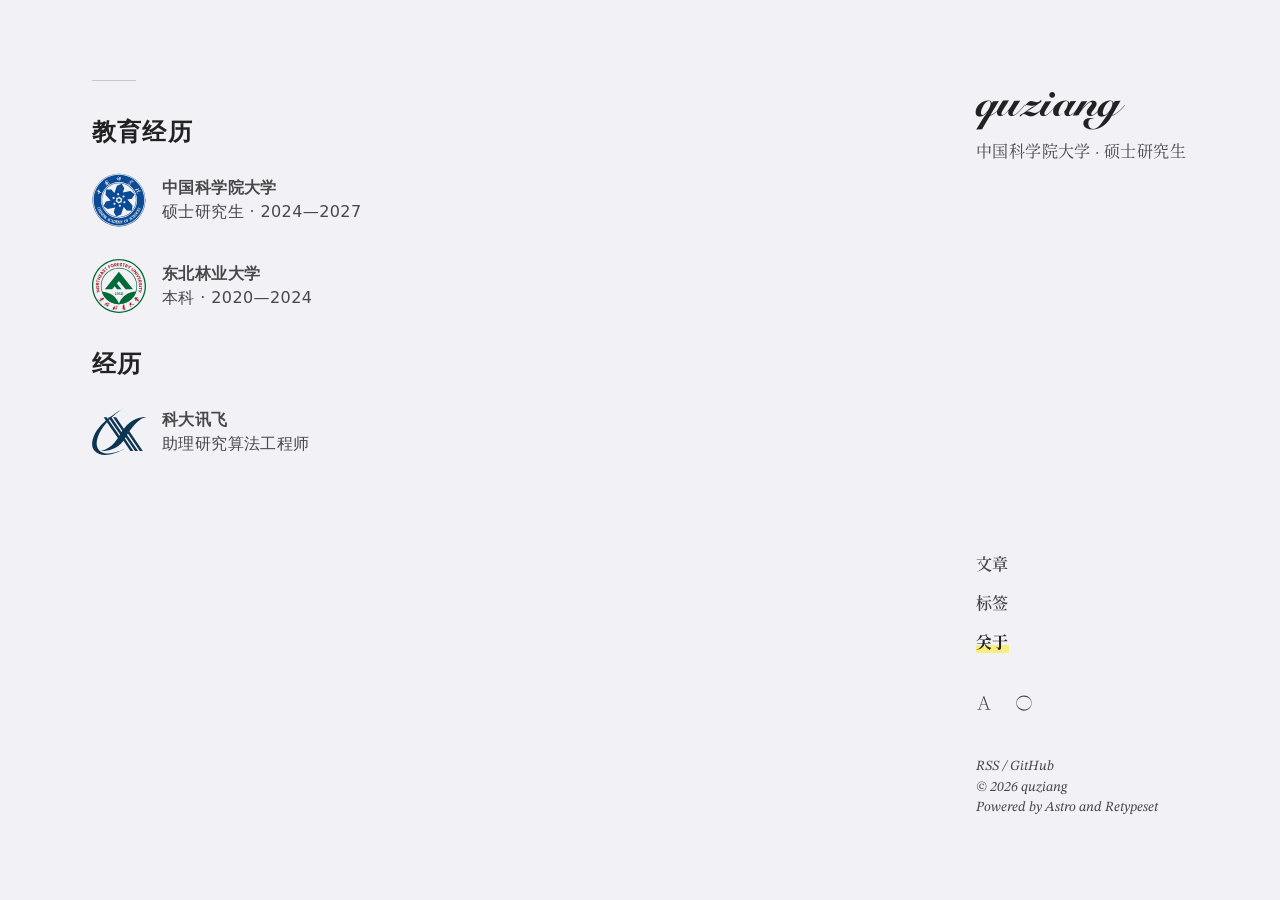
==== commit 7a0d2e82: "build: publish Retypeset site" ====
--- a/about/index.html
+++ b/about/index.html
@@ -1 +1 @@
-<!DOCTYPE html><html class=font-sans lang=zh-CN><head><meta charset=utf-8><meta content="width=device-width,initial-scale=1,viewport-fit=cover" name=viewport><link href=/icons/favicon.svg rel=icon type=image/svg+xml><title>quziang - 中国科学院大学 · 硕士研究生</title><meta content="quziang — 个人博客" name=description><meta content=quziang name=author><meta content="Astro v6.1.5" name=generator><meta content="oklch(96% 0.005 298)" name=theme-color><link href=/fonts/EarlySummer-VF-Split/EarlySummer-VF-Subset.woff2 rel=preload type=font/woff2 as=font crossorigin><link href=/fonts/Snell-Black-SF.woff2 rel=preload type=font/woff2 as=font crossorigin><link href=/fonts/Snell-Bold-SF.woff2 rel=preload type=font/woff2 as=font crossorigin><link href=/fonts/STIX-VF.woff2 rel=preload type=font/woff2 as=font crossorigin><link href=/fonts/STIX-Italic-VF.woff2 rel=preload type=font/woff2 as=font crossorigin><link href=/_astro/katex.min.HM2DiD67.css rel=stylesheet media=print onload="this.media=&#34;all&#34;"><link href=https://quziang.github.io/about/ rel=canonical><link href=/sitemap-index.xml rel=sitemap><link href=/rss.xml rel=alternate type=application/rss+xml title="RSS Feed"><link href=/atom.xml rel=alternate type=application/atom+xml title="Atom Feed"><link href=https://quziang.github.io rel=alternate hreflang=zh><link href=https://quziang.github.io/en/ rel=alternate hreflang=en><meta content=website property=og:type><meta content=https://quziang.github.io/about/ property=og:url><meta content="quziang - 中国科学院大学 · 硕士研究生" property=og:title><meta content="quziang — 个人博客" property=og:description><meta content=https://quziang.github.io/icons/og-logo.png property=og:image><meta content=summary_large_image name=twitter:card><meta content=true name=astro-view-transitions-enabled><meta content=none name=astro-view-transitions-fallback><script type=module src=/_astro/ClientRouter.astro_astro_type_script_index_0_lang.BOHegxVA.js></script><script>!function(){function e(e=document){const t=function(){const e=localStorage.getItem("theme");return!!e&&"dark"===e}();e.documentElement.classList.toggle("dark",t);const n=e.head.querySelector('meta[name="theme-color"]');n&&n.setAttribute("content",t?"oklch(22% 0.005 298)":"oklch(96% 0.005 298)")}function t(e=document){const t=window.matchMedia("(prefers-reduced-motion: reduce)").matches||!("startViewTransition"in e);e.documentElement.classList.toggle("reduce-motion",t)}document.addEventListener("astro:before-swap",({newDocument:n})=>{e(n),t(n)}),e(),t()}()</script><link href=/_astro/Layout.sw123eAb.css rel=stylesheet><script type=module src=/_astro/page.DlJ3fynU.js></script><script>!function(t,e,n,r){(window.crossOriginIsolated||navigator.serviceWorker)&&((r=t[e]=Object.assign(t[e]||{},{lib:"/~partytown/",debug:!1}))[n]=(r[n]||[]).concat(["dataLayer.push","gtag"]))}(window,"partytown","forward");const tp={preserveBehavior:!1},ep=t=>{if("string"==typeof t)return[t,tp];const[e,n=tp]=t;return[e,{...tp,...n}]},n=Object.freeze((()=>{const t=new Set;let e=[];do{Object.getOwnPropertyNames(e).forEach(n=>{"function"==typeof e[n]&&t.add(n)})}while((e=Object.getPrototypeOf(e))!==Object.prototype);return Array.from(t)})());!function(t,e,r,o,i,a,s,c,d,p,l=t,u){function f(){u||(u=1,"/"==(s=(a.lib||"/~partytown/")+(a.debug?"debug/":""))[0]&&(d=e.querySelectorAll('script[type="text/partytown"]'),o!=t?o.dispatchEvent(new CustomEvent("pt1",{detail:t})):(c=setTimeout(w,(null==a?void 0:a.fallbackTimeout)||1e4),e.addEventListener("pt0",h),i?y(1):r.serviceWorker?r.serviceWorker.register(s+(a.swPath||"partytown-sw.js"),{scope:s}).then(function(t){t.active?y():t.installing&&t.installing.addEventListener("statechange",function(t){"activated"==t.target.state&&y()})},console.error):w())))}function y(n){p=e.createElement(n?"script":"iframe"),t._pttab=Date.now(),n||(p.style.display="block",p.style.width="0",p.style.height="0",p.style.border="0",p.style.visibility="hidden",p.setAttribute("aria-hidden",!0)),p.src=s+"partytown-"+(n?"atomics.js?v=0.11.2":"sandbox-sw.html?"+t._pttab),e.querySelector(a.sandboxParent||"body").appendChild(p)}function w(n,r){for(h(),o==t&&(a.forward||[]).map(function(e){const[n]=ep(e);delete t[n.split(".")[0]]}),n=0;n<d.length;n++)(r=e.createElement("script")).innerHTML=d[n].innerHTML,r.nonce=a.nonce,e.head.appendChild(r);p&&p.parentNode.removeChild(p)}function h(){clearTimeout(c)}a=t.partytown||{},o==t&&(a.forward||[]).map(function(e){const[r,{preserveBehavior:o}]=ep(e);l=t,r.split(".").map(function(e,r,i){var a;l=l[i[r]]=r+1<i.length?l[i[r]]||(a=i[r+1],n.includes(a)?[]:{}):(()=>{let e=null;if(o){const{methodOrProperty:n,thisObject:r}=((t,e)=>{let n=t;for(let t=0;t<e.length-1;t+=1)n=n[e[t]];return{thisObject:n,methodOrProperty:e.length>0?n[e[e.length-1]]:void 0}})(t,i);"function"==typeof n&&(e=(...t)=>n.apply(r,...t))}return function(){let n;return e&&(n=e(arguments)),(t._ptf=t._ptf||[]).push(i,arguments),n}})()})}),"complete"==e.readyState?f():(t.addEventListener("DOMContentLoaded",f),t.addEventListener("load",f))}(window,document,navigator,top,window.crossOriginIsolated),document.addEventListener("astro:before-swap",t=>{let e=document.body.querySelector("iframe[src*='/~partytown/']");e&&t.newDocument.body.append(e)})</script><style>[data-astro-transition-scope=astro-wif6pdce-1]{view-transition-name:site-title-zh}@layer astro{::view-transition-old(site-title-zh){animation-duration:180ms;animation-timing-function:cubic-bezier(0.76,0,0.24,1);animation-fill-mode:both;animation-name:astroFadeOut}::view-transition-new(site-title-zh){animation-duration:180ms;animation-timing-function:cubic-bezier(0.76,0,0.24,1);animation-fill-mode:both;animation-name:astroFadeIn}[data-astro-transition=back]::view-transition-old(site-title-zh){animation-duration:180ms;animation-timing-function:cubic-bezier(0.76,0,0.24,1);animation-fill-mode:both;animation-name:astroFadeOut}[data-astro-transition=back]::view-transition-new(site-title-zh){animation-duration:180ms;animation-timing-function:cubic-bezier(0.76,0,0.24,1);animation-fill-mode:both;animation-name:astroFadeIn}}[data-astro-transition-fallback=old] [data-astro-transition-scope=astro-wif6pdce-1],[data-astro-transition-fallback=old][data-astro-transition-scope=astro-wif6pdce-1]{animation-duration:180ms;animation-timing-function:cubic-bezier(0.76,0,0.24,1);animation-fill-mode:both;animation-name:astroFadeOut}[data-astro-transition-fallback=new] [data-astro-transition-scope=astro-wif6pdce-1],[data-astro-transition-fallback=new][data-astro-transition-scope=astro-wif6pdce-1]{animation-duration:180ms;animation-timing-function:cubic-bezier(0.76,0,0.24,1);animation-fill-mode:both;animation-name:astroFadeIn}[data-astro-transition=back][data-astro-transition-fallback=old] [data-astro-transition-scope=astro-wif6pdce-1],[data-astro-transition=back][data-astro-transition-fallback=old][data-astro-transition-scope=astro-wif6pdce-1]{animation-duration:180ms;animation-timing-function:cubic-bezier(0.76,0,0.24,1);animation-fill-mode:both;animation-name:astroFadeOut}[data-astro-transition=back][data-astro-transition-fallback=new] [data-astro-transition-scope=astro-wif6pdce-1],[data-astro-transition=back][data-astro-transition-fallback=new][data-astro-transition-scope=astro-wif6pdce-1]{animation-duration:180ms;animation-timing-function:cubic-bezier(0.76,0,0.24,1);animation-fill-mode:both;animation-name:astroFadeIn}</style></head><body><div class="max-w-205.848 min-h-dvh min-h-vh mx-auto w-full" lg="mx-[max(5.75rem,calc(50vw-34.25rem))] my-20 max-w-[min(calc(75vw-16rem),44rem)] min-h-full p-0" p="x-[min(7.25vw,3.731rem)] y-10"><header class="cjk:tracking-wide lg:uno-desktop-column mb-10.5 lg:top-20"><h1 class="c-primary font-bold font-title lg:text-9 lg:w-full mb-1.8 text-8 w-75%"><div class="box-content inline-block pr-1" data-astro-transition-scope=astro-wif6pdce-1 data-disable-theme-toggle-transition><a href=/ id=site-title-link>quziang</a></div></h1><h2 aria-hidden=false class="c-secondary font-navbar lg:text-4 lg:w-full text-3.5 w-75%">中国科学院大学 · 硕士研究生</h2></header><nav aria-label="Site Navigation" class="font-navbar lg:text-4 cjk:tracking-wide font-semibold leading-2.45em lg:bottom-[min(9.04rem+3.85vw,12.5rem)] lg:uno-desktop-column mb-10.5 text-3.6"><ul><li><a href=/ class="hover:c-primary highlight-hover after:bottom-0.7em hover:font-bold transition-[colors,font-weight]">文章</a></li><li><a href=/tags/ class="hover:c-primary highlight-hover after:bottom-0.7em hover:font-bold transition-[colors,font-weight]">标签</a></li><li><a href=/about/ class="after:bottom-0.7em c-primary font-bold highlight-static">关于</a></li></ul></nav><main class=mb-12><div class=uno-decorative-line></div><div class=heti><h2 id=教育经历>教育经历<a href=#教育经历 class=heading-anchor-link aria-label="Link to 教育经历"><svg aria-hidden=true fill=currentColor viewBox="0 0 24 24"><path d="M2.6 21.4c2 2 5.9 2.9 8.9 0l3.5-3.5-1-1-3.5 3.5c-1.4 1.4-4.2 1.9-6.4-.3s-1.8-5-.3-6.4l3.5-3.5-1-1-3.5 3.5c-3 3-2 6.9 0 8.9ZM21.4 2.6c2 2 2.9 5.9 0 8.9L17.9 15l-1-1 3.5-3.5c1.4-1.4 1.9-4.2-.3-6.4s-5-1.8-6.4-.3l-3.5 3.5-1-1 3.5-3.5c3-3 6.9-2 8.9 0Z"></path><path d="m8.01 14.97 6.93-6.93 1.061 1.06-6.93 6.93z"></path></svg></a></h2><div style="display:flex;align-items:center;gap:1rem;margin:1.5rem 0 2rem"><img alt=中国科学院大学校徽 height=54 src=/assets/ucas-emblem.svg style=width:54px;height:54px;margin:0;object-fit:contain width=54><div><strong>中国科学院大学</strong><br>硕士研究生 · 2024—2027</div></div><div style="display:flex;align-items:center;gap:1rem;margin:0 0 2rem"><img alt=东北林业大学校徽 height=54 src=/assets/nefu-emblem.svg style=width:54px;height:54px;margin:0;object-fit:contain width=54><div><strong>东北林业大学</strong><br>本科 · 2020—2024</div></div></div></main><footer class="font-navbar leading-1.25em text-3" lg="uno-desktop-column bottom-20 text-3.5"><p><a href=/atom.xml class="hover:c-primary highlight-hover after:bottom-0.35em py-0.8 transition-colors" rel="noopener noreferrer" target=_blank name=RSS>RSS</a> / <a href=https://github.com/quziang class="hover:c-primary highlight-hover after:bottom-0.35em py-0.8 transition-colors" rel="noopener noreferrer" target=_blank data-umami-event=outbound-link-click data-umami-event-url=https://github.com/quziang name=GitHub>GitHub</a></p><p>© 2026 quziang</p><p>Powered by <a href=https://astro.build/ class="hover:c-primary highlight-hover after:bottom-0.35em py-0.8 transition-colors" rel="noopener noreferrer" target=_blank data-umami-event=outbound-link-click data-umami-event-url=https://astro.build/ >Astro</a> and <a href=https://github.com/radishzzz/astro-theme-retypeset class="hover:c-primary highlight-hover after:bottom-0.35em py-0.8 transition-colors" rel="noopener noreferrer" target=_blank data-umami-event=outbound-link-click data-umami-event-url=https://github.com/radishzzz/astro-theme-retypeset>Retypeset</a></p></footer></div><div class="absolute flex gap-6 lg:bottom-[min(10.27rem+1.92vw,12rem)] lg:fixed lg:right-[max(5rem,calc(50vw-35rem))] lg:top-auto lg:w-14rem min-[823px]:max-lg:right-[calc(50vw-22rem)] right-7.25vw top-14.6"><a href=/en/about/ class="hover:c-primary active:scale-90 aspect-square c-secondary w-4" aria-label="Switch website language" id=language-switcher><svg aria-hidden=true fill=currentColor viewBox="0 0 24 24"><path d="M19.18 21.1 12.4 1.89h-1.21L4.52 21.1l-2.53.2v.81h6.37v-.81l-2.83-.2 2.02-5.97h7.58l2.02 5.97-3.34.2v.81H22v-.81l-2.83-.2zM7.85 14.33l3.44-10.21 3.54 10.21z"/></svg> </a><button aria-label="Switch light/dark theme" class="hover:c-primary active:scale-90 aspect-square c-secondary w-4" data-dark-mode="oklch(22% 0.005 298)" data-light-mode="oklch(96% 0.005 298)" id=theme-toggle-button><svg aria-hidden=true fill=currentColor viewBox="0 0 24 24"><path d="M12.06.61C5.66.61.46 5.71.46 12.11s5.1 11.5 11.6 11.5 11.5-5.1 11.5-11.5S18.46.61 12.06.61m0 21c-6.07 0-10.94-4.2-10.94-9.5s4.87-9.4 10.94-9.4S23 6.91 23 12.21s-4.88 9.4-10.94 9.4"/></svg></button></div><script type=module>function a(e){document.documentElement.classList.toggle("dark",e);const t=document.head.querySelector('meta[name="theme-color"]'),n=document.getElementById("theme-toggle-button"),o=n?.dataset.lightMode,c=n?.dataset.darkMode;t&&o&&c&&t.setAttribute("content",e?c:o),localStorage.setItem("theme",e?"dark":"light"),document.dispatchEvent(new Event("theme-changed"))}function c(){a(!document.documentElement.classList.contains("dark"))}function d(e){e.target instanceof Element&&e.target.closest("#theme-toggle-button")&&(document.documentElement.classList.contains("reduce-motion")?c():(document.documentElement.style.setProperty("view-transition-name","theme-toggle-transition"),document.documentElement.setAttribute("data-theme-changing",""),document.startViewTransition(c).finished.then(()=>{document.documentElement.style.removeProperty("view-transition-name"),document.documentElement.removeAttribute("data-theme-changing")})))}function i(e){a(e.matches)}document.addEventListener("click",d),window.matchMedia("(prefers-color-scheme: dark)").addEventListener("change",i)</script><script type=module>const o={click:"tap",typing:"type"},u={[o.click]:.8,[o.typing]:.4},d=["#language-switcher","#theme-toggle-button"],f=[".el-input__inner",".el-textarea__inner","#wl-nick","#wl-mail","#wl-link","#wl-edit"],h=new Set(["Shift","Control","Alt","Meta","Tab","Escape","CapsLock"]),w=d.join(","),g=f.join(",");function r(){return window.matchMedia("(max-width: 1023px)").matches}function p(){return document.head.querySelector('link[rel="sitemap"]')?.getAttribute("href")?.replace("/sitemap-index.xml","")||""}class y{audioContext=null;audioBuffers={[o.click]:[],[o.typing]:[]};initPromise=null;constructor(){!r()&&"requestIdleCallback"in window&&requestIdleCallback(()=>this.initialize())}async fetchAndCacheSound(t,e){if(!this.audioContext)throw new Error("Audio context not initialized");const i=`${t}_0${e+1}`,n=await(await fetch(`${p()}/sounds/${i}.wav`)).arrayBuffer(),a=await this.audioContext.decodeAudioData(n);this.audioBuffers[t].push(a)}async preloadAllSounds(){const t=Object.values(o).flatMap(t=>Array.from({length:5},(e,i)=>this.fetchAndCacheSound(t,i)));await Promise.allSettled(t)}async initialize(){return this.initPromise??=(async()=>{const t=window.AudioContext||window.webkitAudioContext;this.audioContext=new t,await this.preloadAllSounds()})()}async playSound(t){try{if(await this.initialize(),!this.audioContext)return;"suspended"===this.audioContext.state&&await this.audioContext.resume();const e=this.audioBuffers[t];if(0===e.length)return;const i=this.audioContext.createBufferSource();i.buffer=e[Math.floor(Math.random()*e.length)];const n=this.audioContext.createGain();n.gain.value=u[t],i.connect(n).connect(this.audioContext.destination),i.start(0)}catch(t){console.warn("Sound playback failed:",t)}}}const c=new y;function m(t){r()||!t.target?.closest(w)||c.playSound(o.click)}function C(t){r()||t.ctrlKey||t.altKey||t.metaKey||h.has(t.key)||!t.target?.closest(g)||c.playSound(o.typing)}document.addEventListener("click",m),document.addEventListener("keydown",C)</script><script type=module>const e=new WeakMap;async function a(t){if(!(t.target instanceof Element))return;const o=t.target.closest(".code-copy-button");if(!o)return;const n=o.parentElement?.querySelector("pre > code")?.textContent;if(!n)return;try{await navigator.clipboard.writeText(n)}catch(e){return void console.error("[CodeCopyButton] Failed to copy:",e)}o.classList.add("copied");const c=e.get(o);c&&clearTimeout(c);const r=window.setTimeout(()=>{o.classList.remove("copied"),e.delete(o)},1500);e.set(o,r)}document.addEventListener("click",a)</script><script type=module>const c=new Intl.NumberFormat("en",{notation:"compact",maximumFractionDigits:1});async function i(t){const e=`github-repo-${t}`;try{const t=sessionStorage.getItem(e);if(t)return JSON.parse(t)}catch{try{sessionStorage.removeItem(e)}catch{}}try{const o=await fetch(`https://api.github.com/repos/${t}`);if(!o.ok)return console.warn(`[GithubCard] Failed to fetch ${t}: ${o.status} ${o.statusText}`),null;const r=await o.json(),n={owner:{avatar_url:r.owner?.avatar_url},description:r.description,stargazers_count:r.stargazers_count,forks_count:r.forks_count,license:r.license?{spdx_id:r.license.spdx_id}:null};try{sessionStorage.setItem(e,JSON.stringify(n))}catch{}return n}catch(e){return console.error(`[GithubCard] Failed to fetch ${t}:`,e),null}}function u(t,e){const o=(e,o)=>{const r=t.querySelector(e);r&&(r.textContent=o)};if(!e)return void o(".gc-repo-description","Failed to load data");const r=t.querySelector(".gc-owner-avatar");r&&e.owner?.avatar_url&&(r.style.backgroundImage=`url(${e.owner.avatar_url})`),o(".gc-repo-description",e.description??"No description"),o(".gc-stars-count",c.format(e.stargazers_count??0)),o(".gc-forks-count",c.format(e.forks_count??0)),o(".gc-license-info",e.license?.spdx_id??"No License")}async function l(t){const e=t.dataset.repo;if(!e)return;u(t,await i(e))}function d(){const t=document.querySelectorAll(".gc-container");0!==t.length&&t.forEach(t=>{l(t)})}document.addEventListener("astro:page-load",d)</script><script type=module src=/_astro/MediaEmbed.astro_astro_type_script_index_0_lang.BAYHDMd5.js></script><script type=module>let e=null,t=null,i=null;function m(){e=document.createElement("div"),e.className="zoom-overlay",e.setAttribute("role","dialog"),e.setAttribute("aria-modal","true"),e.setAttribute("aria-label","Image Viewer"),e.setAttribute("tabindex","-1"),document.body.appendChild(e)}function f(){e=null,t=null,i=null}function p(n){if(!e)return;document.body.style.overflow="hidden";const o=n.getBoundingClientRect();i=n,t=n.cloneNode(),t.className="zoom-img",t.removeAttribute("id"),t.removeAttribute("loading"),t.style.top=`${o.top}px`,t.style.left=`${o.left}px`,t.style.width=`${o.width}px`,t.style.height=`${o.height}px`,document.body.appendChild(t),e.style.display="block",e.focus();const l=window.innerWidth,d=window.innerHeight,r=window.innerWidth<768?1:.8,s=Math.min(l*r/o.width,d*r/o.height),a=(-o.left+(l-o.width)/2)/s,u=(-o.top+(d-o.height)/2)/s;requestAnimationFrame(()=>{e&&(e.style.opacity="1"),t&&(t.style.transform=`scale(${s}) translate3d(${a}px, ${u}px, 0)`)})}function s(){if(!e||!t||!i)return;t.style.transform="",e.style.opacity="0",document.body.style.overflow="";t.addEventListener("transitionend",()=>{t&&(t?.remove(),t=null,e&&(e.style.display="none"),i?.focus(),i=null)},{once:!0})}function h(e){if(t)return void s();const n=e.target;n instanceof HTMLImageElement&&(!n.complete||n.width<100||n.height<100||(e.preventDefault(),p(n)))}document.addEventListener("astro:page-load",m),document.addEventListener("astro:before-swap",f),document.addEventListener("click",h),window.addEventListener("resize",s)</script></body></html>+<!DOCTYPE html><html class=font-sans lang=zh-CN><head><meta charset=utf-8><meta content="width=device-width,initial-scale=1,viewport-fit=cover" name=viewport><link href=/icons/favicon.svg rel=icon type=image/svg+xml><title>quziang - 中国科学院大学 · 硕士研究生</title><meta content="quziang — 个人博客" name=description><meta content=quziang name=author><meta content="Astro v6.1.5" name=generator><meta content="oklch(96% 0.005 298)" name=theme-color><link href=/fonts/EarlySummer-VF-Split/EarlySummer-VF-Subset.woff2 rel=preload type=font/woff2 as=font crossorigin><link href=/fonts/Snell-Black-SF.woff2 rel=preload type=font/woff2 as=font crossorigin><link href=/fonts/Snell-Bold-SF.woff2 rel=preload type=font/woff2 as=font crossorigin><link href=/fonts/STIX-VF.woff2 rel=preload type=font/woff2 as=font crossorigin><link href=/fonts/STIX-Italic-VF.woff2 rel=preload type=font/woff2 as=font crossorigin><link href=/_astro/katex.min.HM2DiD67.css rel=stylesheet media=print onload="this.media=&#34;all&#34;"><link href=https://quziang.github.io/about/ rel=canonical><link href=/sitemap-index.xml rel=sitemap><link href=/rss.xml rel=alternate type=application/rss+xml title="RSS Feed"><link href=/atom.xml rel=alternate type=application/atom+xml title="Atom Feed"><link href=https://quziang.github.io rel=alternate hreflang=zh><link href=https://quziang.github.io/en/ rel=alternate hreflang=en><meta content=website property=og:type><meta content=https://quziang.github.io/about/ property=og:url><meta content="quziang - 中国科学院大学 · 硕士研究生" property=og:title><meta content="quziang — 个人博客" property=og:description><meta content=https://quziang.github.io/icons/og-logo.png property=og:image><meta content=summary_large_image name=twitter:card><meta content=true name=astro-view-transitions-enabled><meta content=none name=astro-view-transitions-fallback><script type=module src=/_astro/ClientRouter.astro_astro_type_script_index_0_lang.BOHegxVA.js></script><script>!function(){function e(e=document){const t=function(){const e=localStorage.getItem("theme");return!!e&&"dark"===e}();e.documentElement.classList.toggle("dark",t);const n=e.head.querySelector('meta[name="theme-color"]');n&&n.setAttribute("content",t?"oklch(22% 0.005 298)":"oklch(96% 0.005 298)")}function t(e=document){const t=window.matchMedia("(prefers-reduced-motion: reduce)").matches||!("startViewTransition"in e);e.documentElement.classList.toggle("reduce-motion",t)}document.addEventListener("astro:before-swap",({newDocument:n})=>{e(n),t(n)}),e(),t()}()</script><link href=/_astro/Layout.6kZfTtuX.css rel=stylesheet><script type=module src=/_astro/page.DlJ3fynU.js></script><script>!function(t,e,n,r){(window.crossOriginIsolated||navigator.serviceWorker)&&((r=t[e]=Object.assign(t[e]||{},{lib:"/~partytown/",debug:!1}))[n]=(r[n]||[]).concat(["dataLayer.push","gtag"]))}(window,"partytown","forward");const tp={preserveBehavior:!1},ep=t=>{if("string"==typeof t)return[t,tp];const[e,n=tp]=t;return[e,{...tp,...n}]},n=Object.freeze((()=>{const t=new Set;let e=[];do{Object.getOwnPropertyNames(e).forEach(n=>{"function"==typeof e[n]&&t.add(n)})}while((e=Object.getPrototypeOf(e))!==Object.prototype);return Array.from(t)})());!function(t,e,r,o,i,a,s,c,d,p,l=t,u){function f(){u||(u=1,"/"==(s=(a.lib||"/~partytown/")+(a.debug?"debug/":""))[0]&&(d=e.querySelectorAll('script[type="text/partytown"]'),o!=t?o.dispatchEvent(new CustomEvent("pt1",{detail:t})):(c=setTimeout(w,(null==a?void 0:a.fallbackTimeout)||1e4),e.addEventListener("pt0",h),i?y(1):r.serviceWorker?r.serviceWorker.register(s+(a.swPath||"partytown-sw.js"),{scope:s}).then(function(t){t.active?y():t.installing&&t.installing.addEventListener("statechange",function(t){"activated"==t.target.state&&y()})},console.error):w())))}function y(n){p=e.createElement(n?"script":"iframe"),t._pttab=Date.now(),n||(p.style.display="block",p.style.width="0",p.style.height="0",p.style.border="0",p.style.visibility="hidden",p.setAttribute("aria-hidden",!0)),p.src=s+"partytown-"+(n?"atomics.js?v=0.11.2":"sandbox-sw.html?"+t._pttab),e.querySelector(a.sandboxParent||"body").appendChild(p)}function w(n,r){for(h(),o==t&&(a.forward||[]).map(function(e){const[n]=ep(e);delete t[n.split(".")[0]]}),n=0;n<d.length;n++)(r=e.createElement("script")).innerHTML=d[n].innerHTML,r.nonce=a.nonce,e.head.appendChild(r);p&&p.parentNode.removeChild(p)}function h(){clearTimeout(c)}a=t.partytown||{},o==t&&(a.forward||[]).map(function(e){const[r,{preserveBehavior:o}]=ep(e);l=t,r.split(".").map(function(e,r,i){var a;l=l[i[r]]=r+1<i.length?l[i[r]]||(a=i[r+1],n.includes(a)?[]:{}):(()=>{let e=null;if(o){const{methodOrProperty:n,thisObject:r}=((t,e)=>{let n=t;for(let t=0;t<e.length-1;t+=1)n=n[e[t]];return{thisObject:n,methodOrProperty:e.length>0?n[e[e.length-1]]:void 0}})(t,i);"function"==typeof n&&(e=(...t)=>n.apply(r,...t))}return function(){let n;return e&&(n=e(arguments)),(t._ptf=t._ptf||[]).push(i,arguments),n}})()})}),"complete"==e.readyState?f():(t.addEventListener("DOMContentLoaded",f),t.addEventListener("load",f))}(window,document,navigator,top,window.crossOriginIsolated),document.addEventListener("astro:before-swap",t=>{let e=document.body.querySelector("iframe[src*='/~partytown/']");e&&t.newDocument.body.append(e)})</script><style>[data-astro-transition-scope=astro-wif6pdce-1]{view-transition-name:site-title-zh}@layer astro{::view-transition-old(site-title-zh){animation-duration:180ms;animation-timing-function:cubic-bezier(0.76,0,0.24,1);animation-fill-mode:both;animation-name:astroFadeOut}::view-transition-new(site-title-zh){animation-duration:180ms;animation-timing-function:cubic-bezier(0.76,0,0.24,1);animation-fill-mode:both;animation-name:astroFadeIn}[data-astro-transition=back]::view-transition-old(site-title-zh){animation-duration:180ms;animation-timing-function:cubic-bezier(0.76,0,0.24,1);animation-fill-mode:both;animation-name:astroFadeOut}[data-astro-transition=back]::view-transition-new(site-title-zh){animation-duration:180ms;animation-timing-function:cubic-bezier(0.76,0,0.24,1);animation-fill-mode:both;animation-name:astroFadeIn}}[data-astro-transition-fallback=old] [data-astro-transition-scope=astro-wif6pdce-1],[data-astro-transition-fallback=old][data-astro-transition-scope=astro-wif6pdce-1]{animation-duration:180ms;animation-timing-function:cubic-bezier(0.76,0,0.24,1);animation-fill-mode:both;animation-name:astroFadeOut}[data-astro-transition-fallback=new] [data-astro-transition-scope=astro-wif6pdce-1],[data-astro-transition-fallback=new][data-astro-transition-scope=astro-wif6pdce-1]{animation-duration:180ms;animation-timing-function:cubic-bezier(0.76,0,0.24,1);animation-fill-mode:both;animation-name:astroFadeIn}[data-astro-transition=back][data-astro-transition-fallback=old] [data-astro-transition-scope=astro-wif6pdce-1],[data-astro-transition=back][data-astro-transition-fallback=old][data-astro-transition-scope=astro-wif6pdce-1]{animation-duration:180ms;animation-timing-function:cubic-bezier(0.76,0,0.24,1);animation-fill-mode:both;animation-name:astroFadeOut}[data-astro-transition=back][data-astro-transition-fallback=new] [data-astro-transition-scope=astro-wif6pdce-1],[data-astro-transition=back][data-astro-transition-fallback=new][data-astro-transition-scope=astro-wif6pdce-1]{animation-duration:180ms;animation-timing-function:cubic-bezier(0.76,0,0.24,1);animation-fill-mode:both;animation-name:astroFadeIn}</style></head><body><div class="max-w-205.848 min-h-dvh min-h-vh mx-auto w-full" lg="mx-[max(5.75rem,calc(50vw-34.25rem))] my-20 max-w-[min(calc(75vw-16rem),44rem)] min-h-full p-0" p="x-[min(7.25vw,3.731rem)] y-10"><header class="cjk:tracking-wide lg:uno-desktop-column mb-10.5 lg:top-20"><h1 class="c-primary font-bold font-title lg:text-9 lg:w-full mb-1.8 text-8 w-75%"><div class="box-content inline-block pr-1" data-astro-transition-scope=astro-wif6pdce-1 data-disable-theme-toggle-transition><a href=/ id=site-title-link>quziang</a></div></h1><h2 aria-hidden=false class="c-secondary font-navbar lg:text-4 lg:w-full text-3.5 w-75%">中国科学院大学 · 硕士研究生</h2></header><nav aria-label="Site Navigation" class="font-navbar lg:text-4 cjk:tracking-wide font-semibold leading-2.45em lg:bottom-[min(9.04rem+3.85vw,12.5rem)] lg:uno-desktop-column mb-10.5 text-3.6"><ul><li><a href=/ class="hover:c-primary highlight-hover after:bottom-0.7em hover:font-bold transition-[colors,font-weight]">文章</a></li><li><a href=/tags/ class="hover:c-primary highlight-hover after:bottom-0.7em hover:font-bold transition-[colors,font-weight]">标签</a></li><li><a href=/about/ class="after:bottom-0.7em c-primary font-bold highlight-static">关于</a></li></ul></nav><main class=mb-12><div class=uno-decorative-line></div><div class=heti><h2 id=教育经历>教育经历<a href=#教育经历 class=heading-anchor-link aria-label="Link to 教育经历"><svg aria-hidden=true fill=currentColor viewBox="0 0 24 24"><path d="M2.6 21.4c2 2 5.9 2.9 8.9 0l3.5-3.5-1-1-3.5 3.5c-1.4 1.4-4.2 1.9-6.4-.3s-1.8-5-.3-6.4l3.5-3.5-1-1-3.5 3.5c-3 3-2 6.9 0 8.9ZM21.4 2.6c2 2 2.9 5.9 0 8.9L17.9 15l-1-1 3.5-3.5c1.4-1.4 1.9-4.2-.3-6.4s-5-1.8-6.4-.3l-3.5 3.5-1-1 3.5-3.5c3-3 6.9-2 8.9 0Z"></path><path d="m8.01 14.97 6.93-6.93 1.061 1.06-6.93 6.93z"></path></svg></a></h2><div style="display:flex;align-items:center;gap:1rem;margin:1.5rem 0 2rem"><img alt=中国科学院大学校徽 height=54 src=/assets/ucas-emblem.svg style=width:54px;height:54px;margin:0;object-fit:contain width=54><div><strong>中国科学院大学</strong><br>硕士研究生 · 2024—2027</div></div><div style="display:flex;align-items:center;gap:1rem;margin:0 0 2rem"><img alt=东北林业大学校徽 height=54 src=/assets/nefu-emblem.svg style=width:54px;height:54px;margin:0;object-fit:contain width=54><div><strong>东北林业大学</strong><br>本科 · 2020—2024</div></div><h2 id=经历>经历<a href=#经历 class=heading-anchor-link aria-label="Link to 经历"><svg aria-hidden=true fill=currentColor viewBox="0 0 24 24"><path d="M2.6 21.4c2 2 5.9 2.9 8.9 0l3.5-3.5-1-1-3.5 3.5c-1.4 1.4-4.2 1.9-6.4-.3s-1.8-5-.3-6.4l3.5-3.5-1-1-3.5 3.5c-3 3-2 6.9 0 8.9ZM21.4 2.6c2 2 2.9 5.9 0 8.9L17.9 15l-1-1 3.5-3.5c1.4-1.4 1.9-4.2-.3-6.4s-5-1.8-6.4-.3l-3.5 3.5-1-1 3.5-3.5c3-3 6.9-2 8.9 0Z"></path><path d="m8.01 14.97 6.93-6.93 1.061 1.06-6.93 6.93z"></path></svg></a></h2><div style="display:flex;align-items:center;gap:1rem;margin:1.5rem 0 2rem"><img alt=科大讯飞标志 height=54 src=/assets/iflytek.svg style=width:54px;height:54px;margin:0;object-fit:contain width=54><div><strong>科大讯飞</strong><br>助理研究算法工程师</div></div></div></main><footer class="font-navbar leading-1.25em text-3" lg="uno-desktop-column bottom-20 text-3.5"><p><a href=/atom.xml class="hover:c-primary highlight-hover after:bottom-0.35em py-0.8 transition-colors" rel="noopener noreferrer" target=_blank name=RSS>RSS</a> / <a href=https://github.com/quziang class="hover:c-primary highlight-hover after:bottom-0.35em py-0.8 transition-colors" rel="noopener noreferrer" target=_blank data-umami-event=outbound-link-click data-umami-event-url=https://github.com/quziang name=GitHub>GitHub</a></p><p>© 2026 quziang</p><p>Powered by <a href=https://astro.build/ class="hover:c-primary highlight-hover after:bottom-0.35em py-0.8 transition-colors" rel="noopener noreferrer" target=_blank data-umami-event=outbound-link-click data-umami-event-url=https://astro.build/ >Astro</a> and <a href=https://github.com/radishzzz/astro-theme-retypeset class="hover:c-primary highlight-hover after:bottom-0.35em py-0.8 transition-colors" rel="noopener noreferrer" target=_blank data-umami-event=outbound-link-click data-umami-event-url=https://github.com/radishzzz/astro-theme-retypeset>Retypeset</a></p></footer></div><div class="absolute flex gap-6 lg:bottom-[min(10.27rem+1.92vw,12rem)] lg:fixed lg:right-[max(5rem,calc(50vw-35rem))] lg:top-auto lg:w-14rem min-[823px]:max-lg:right-[calc(50vw-22rem)] right-7.25vw top-14.6"><a href=/en/about/ class="hover:c-primary active:scale-90 aspect-square c-secondary w-4" aria-label="Switch website language" id=language-switcher><svg aria-hidden=true fill=currentColor viewBox="0 0 24 24"><path d="M19.18 21.1 12.4 1.89h-1.21L4.52 21.1l-2.53.2v.81h6.37v-.81l-2.83-.2 2.02-5.97h7.58l2.02 5.97-3.34.2v.81H22v-.81l-2.83-.2zM7.85 14.33l3.44-10.21 3.54 10.21z"/></svg> </a><button aria-label="Switch light/dark theme" class="hover:c-primary active:scale-90 aspect-square c-secondary w-4" data-dark-mode="oklch(22% 0.005 298)" data-light-mode="oklch(96% 0.005 298)" id=theme-toggle-button><svg aria-hidden=true fill=currentColor viewBox="0 0 24 24"><path d="M12.06.61C5.66.61.46 5.71.46 12.11s5.1 11.5 11.6 11.5 11.5-5.1 11.5-11.5S18.46.61 12.06.61m0 21c-6.07 0-10.94-4.2-10.94-9.5s4.87-9.4 10.94-9.4S23 6.91 23 12.21s-4.88 9.4-10.94 9.4"/></svg></button></div><script type=module>function a(e){document.documentElement.classList.toggle("dark",e);const t=document.head.querySelector('meta[name="theme-color"]'),n=document.getElementById("theme-toggle-button"),o=n?.dataset.lightMode,c=n?.dataset.darkMode;t&&o&&c&&t.setAttribute("content",e?c:o),localStorage.setItem("theme",e?"dark":"light"),document.dispatchEvent(new Event("theme-changed"))}function c(){a(!document.documentElement.classList.contains("dark"))}function d(e){e.target instanceof Element&&e.target.closest("#theme-toggle-button")&&(document.documentElement.classList.contains("reduce-motion")?c():(document.documentElement.style.setProperty("view-transition-name","theme-toggle-transition"),document.documentElement.setAttribute("data-theme-changing",""),document.startViewTransition(c).finished.then(()=>{document.documentElement.style.removeProperty("view-transition-name"),document.documentElement.removeAttribute("data-theme-changing")})))}function i(e){a(e.matches)}document.addEventListener("click",d),window.matchMedia("(prefers-color-scheme: dark)").addEventListener("change",i)</script><script type=module>const o={click:"tap",typing:"type"},u={[o.click]:.8,[o.typing]:.4},d=["#language-switcher","#theme-toggle-button"],f=[".el-input__inner",".el-textarea__inner","#wl-nick","#wl-mail","#wl-link","#wl-edit"],h=new Set(["Shift","Control","Alt","Meta","Tab","Escape","CapsLock"]),w=d.join(","),g=f.join(",");function r(){return window.matchMedia("(max-width: 1023px)").matches}function p(){return document.head.querySelector('link[rel="sitemap"]')?.getAttribute("href")?.replace("/sitemap-index.xml","")||""}class y{audioContext=null;audioBuffers={[o.click]:[],[o.typing]:[]};initPromise=null;constructor(){!r()&&"requestIdleCallback"in window&&requestIdleCallback(()=>this.initialize())}async fetchAndCacheSound(t,e){if(!this.audioContext)throw new Error("Audio context not initialized");const i=`${t}_0${e+1}`,n=await(await fetch(`${p()}/sounds/${i}.wav`)).arrayBuffer(),a=await this.audioContext.decodeAudioData(n);this.audioBuffers[t].push(a)}async preloadAllSounds(){const t=Object.values(o).flatMap(t=>Array.from({length:5},(e,i)=>this.fetchAndCacheSound(t,i)));await Promise.allSettled(t)}async initialize(){return this.initPromise??=(async()=>{const t=window.AudioContext||window.webkitAudioContext;this.audioContext=new t,await this.preloadAllSounds()})()}async playSound(t){try{if(await this.initialize(),!this.audioContext)return;"suspended"===this.audioContext.state&&await this.audioContext.resume();const e=this.audioBuffers[t];if(0===e.length)return;const i=this.audioContext.createBufferSource();i.buffer=e[Math.floor(Math.random()*e.length)];const n=this.audioContext.createGain();n.gain.value=u[t],i.connect(n).connect(this.audioContext.destination),i.start(0)}catch(t){console.warn("Sound playback failed:",t)}}}const c=new y;function m(t){r()||!t.target?.closest(w)||c.playSound(o.click)}function C(t){r()||t.ctrlKey||t.altKey||t.metaKey||h.has(t.key)||!t.target?.closest(g)||c.playSound(o.typing)}document.addEventListener("click",m),document.addEventListener("keydown",C)</script><script type=module>const e=new WeakMap;async function a(t){if(!(t.target instanceof Element))return;const o=t.target.closest(".code-copy-button");if(!o)return;const n=o.parentElement?.querySelector("pre > code")?.textContent;if(!n)return;try{await navigator.clipboard.writeText(n)}catch(e){return void console.error("[CodeCopyButton] Failed to copy:",e)}o.classList.add("copied");const c=e.get(o);c&&clearTimeout(c);const r=window.setTimeout(()=>{o.classList.remove("copied"),e.delete(o)},1500);e.set(o,r)}document.addEventListener("click",a)</script><script type=module>const c=new Intl.NumberFormat("en",{notation:"compact",maximumFractionDigits:1});async function i(t){const e=`github-repo-${t}`;try{const t=sessionStorage.getItem(e);if(t)return JSON.parse(t)}catch{try{sessionStorage.removeItem(e)}catch{}}try{const o=await fetch(`https://api.github.com/repos/${t}`);if(!o.ok)return console.warn(`[GithubCard] Failed to fetch ${t}: ${o.status} ${o.statusText}`),null;const r=await o.json(),n={owner:{avatar_url:r.owner?.avatar_url},description:r.description,stargazers_count:r.stargazers_count,forks_count:r.forks_count,license:r.license?{spdx_id:r.license.spdx_id}:null};try{sessionStorage.setItem(e,JSON.stringify(n))}catch{}return n}catch(e){return console.error(`[GithubCard] Failed to fetch ${t}:`,e),null}}function u(t,e){const o=(e,o)=>{const r=t.querySelector(e);r&&(r.textContent=o)};if(!e)return void o(".gc-repo-description","Failed to load data");const r=t.querySelector(".gc-owner-avatar");r&&e.owner?.avatar_url&&(r.style.backgroundImage=`url(${e.owner.avatar_url})`),o(".gc-repo-description",e.description??"No description"),o(".gc-stars-count",c.format(e.stargazers_count??0)),o(".gc-forks-count",c.format(e.forks_count??0)),o(".gc-license-info",e.license?.spdx_id??"No License")}async function l(t){const e=t.dataset.repo;if(!e)return;u(t,await i(e))}function d(){const t=document.querySelectorAll(".gc-container");0!==t.length&&t.forEach(t=>{l(t)})}document.addEventListener("astro:page-load",d)</script><script type=module src=/_astro/MediaEmbed.astro_astro_type_script_index_0_lang.BAYHDMd5.js></script><script type=module>let e=null,t=null,i=null;function m(){e=document.createElement("div"),e.className="zoom-overlay",e.setAttribute("role","dialog"),e.setAttribute("aria-modal","true"),e.setAttribute("aria-label","Image Viewer"),e.setAttribute("tabindex","-1"),document.body.appendChild(e)}function f(){e=null,t=null,i=null}function p(n){if(!e)return;document.body.style.overflow="hidden";const o=n.getBoundingClientRect();i=n,t=n.cloneNode(),t.className="zoom-img",t.removeAttribute("id"),t.removeAttribute("loading"),t.style.top=`${o.top}px`,t.style.left=`${o.left}px`,t.style.width=`${o.width}px`,t.style.height=`${o.height}px`,document.body.appendChild(t),e.style.display="block",e.focus();const l=window.innerWidth,d=window.innerHeight,r=window.innerWidth<768?1:.8,s=Math.min(l*r/o.width,d*r/o.height),a=(-o.left+(l-o.width)/2)/s,u=(-o.top+(d-o.height)/2)/s;requestAnimationFrame(()=>{e&&(e.style.opacity="1"),t&&(t.style.transform=`scale(${s}) translate3d(${a}px, ${u}px, 0)`)})}function s(){if(!e||!t||!i)return;t.style.transform="",e.style.opacity="0",document.body.style.overflow="";t.addEventListener("transitionend",()=>{t&&(t?.remove(),t=null,e&&(e.style.display="none"),i?.focus(),i=null)},{once:!0})}function h(e){if(t)return void s();const n=e.target;n instanceof HTMLImageElement&&(!n.complete||n.width<100||n.height<100||(e.preventDefault(),p(n)))}document.addEventListener("astro:page-load",m),document.addEventListener("astro:before-swap",f),document.addEventListener("click",h),window.addEventListener("resize",s)</script></body></html>
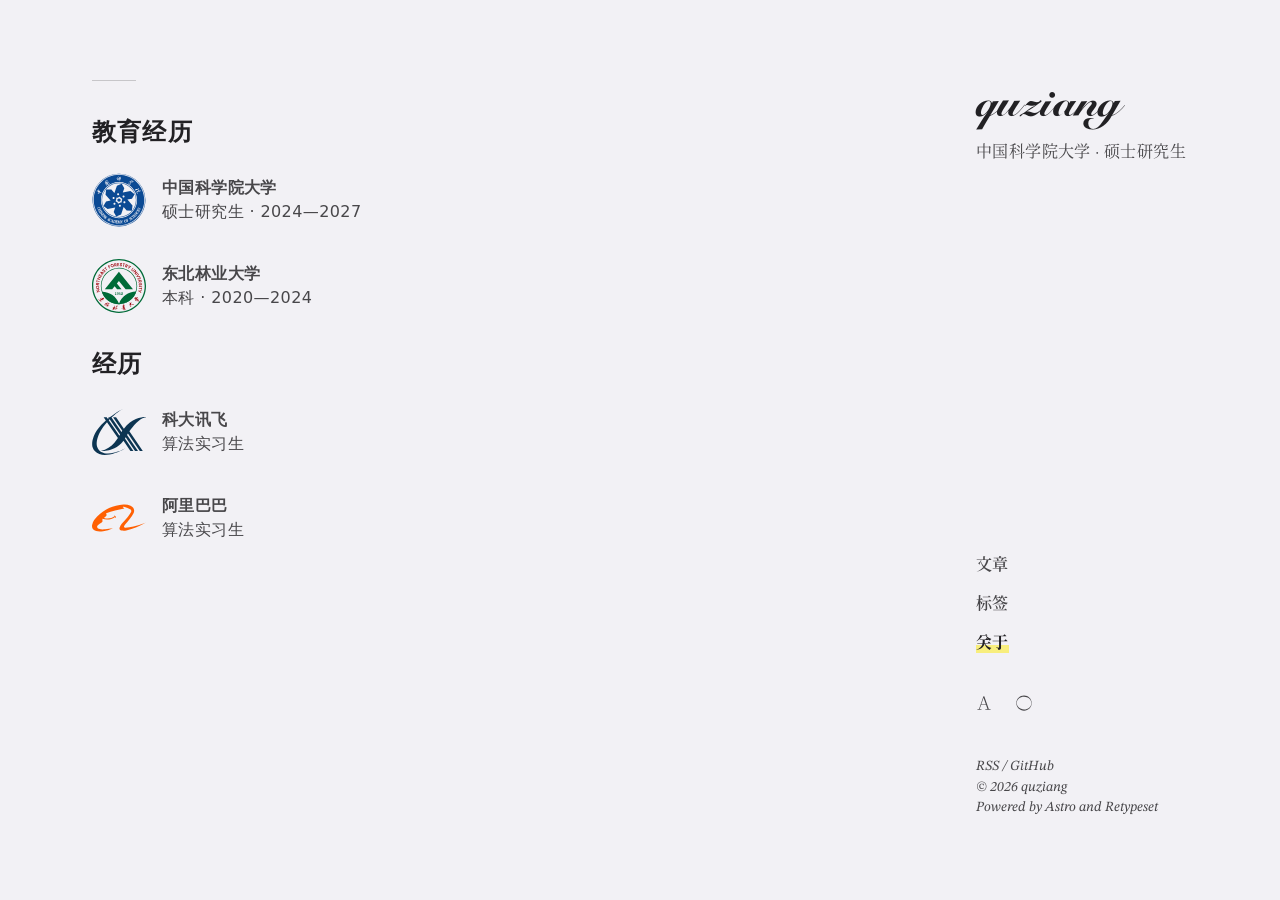
==== commit 79afab0a: "build: publish Retypeset site" ====
--- a/about/index.html
+++ b/about/index.html
@@ -1 +1 @@
-<!DOCTYPE html><html class=font-sans lang=zh-CN><head><meta charset=utf-8><meta content="width=device-width,initial-scale=1,viewport-fit=cover" name=viewport><link href=/icons/favicon.svg rel=icon type=image/svg+xml><title>quziang - 中国科学院大学 · 硕士研究生</title><meta content="quziang — 个人博客" name=description><meta content=quziang name=author><meta content="Astro v6.1.5" name=generator><meta content="oklch(96% 0.005 298)" name=theme-color><link href=/fonts/EarlySummer-VF-Split/EarlySummer-VF-Subset.woff2 rel=preload type=font/woff2 as=font crossorigin><link href=/fonts/Snell-Black-SF.woff2 rel=preload type=font/woff2 as=font crossorigin><link href=/fonts/Snell-Bold-SF.woff2 rel=preload type=font/woff2 as=font crossorigin><link href=/fonts/STIX-VF.woff2 rel=preload type=font/woff2 as=font crossorigin><link href=/fonts/STIX-Italic-VF.woff2 rel=preload type=font/woff2 as=font crossorigin><link href=/_astro/katex.min.HM2DiD67.css rel=stylesheet media=print onload="this.media=&#34;all&#34;"><link href=https://quziang.github.io/about/ rel=canonical><link href=/sitemap-index.xml rel=sitemap><link href=/rss.xml rel=alternate type=application/rss+xml title="RSS Feed"><link href=/atom.xml rel=alternate type=application/atom+xml title="Atom Feed"><link href=https://quziang.github.io rel=alternate hreflang=zh><link href=https://quziang.github.io/en/ rel=alternate hreflang=en><meta content=website property=og:type><meta content=https://quziang.github.io/about/ property=og:url><meta content="quziang - 中国科学院大学 · 硕士研究生" property=og:title><meta content="quziang — 个人博客" property=og:description><meta content=https://quziang.github.io/icons/og-logo.png property=og:image><meta content=summary_large_image name=twitter:card><meta content=true name=astro-view-transitions-enabled><meta content=none name=astro-view-transitions-fallback><script type=module src=/_astro/ClientRouter.astro_astro_type_script_index_0_lang.BOHegxVA.js></script><script>!function(){function e(e=document){const t=function(){const e=localStorage.getItem("theme");return!!e&&"dark"===e}();e.documentElement.classList.toggle("dark",t);const n=e.head.querySelector('meta[name="theme-color"]');n&&n.setAttribute("content",t?"oklch(22% 0.005 298)":"oklch(96% 0.005 298)")}function t(e=document){const t=window.matchMedia("(prefers-reduced-motion: reduce)").matches||!("startViewTransition"in e);e.documentElement.classList.toggle("reduce-motion",t)}document.addEventListener("astro:before-swap",({newDocument:n})=>{e(n),t(n)}),e(),t()}()</script><link href=/_astro/Layout.6kZfTtuX.css rel=stylesheet><script type=module src=/_astro/page.DlJ3fynU.js></script><script>!function(t,e,n,r){(window.crossOriginIsolated||navigator.serviceWorker)&&((r=t[e]=Object.assign(t[e]||{},{lib:"/~partytown/",debug:!1}))[n]=(r[n]||[]).concat(["dataLayer.push","gtag"]))}(window,"partytown","forward");const tp={preserveBehavior:!1},ep=t=>{if("string"==typeof t)return[t,tp];const[e,n=tp]=t;return[e,{...tp,...n}]},n=Object.freeze((()=>{const t=new Set;let e=[];do{Object.getOwnPropertyNames(e).forEach(n=>{"function"==typeof e[n]&&t.add(n)})}while((e=Object.getPrototypeOf(e))!==Object.prototype);return Array.from(t)})());!function(t,e,r,o,i,a,s,c,d,p,l=t,u){function f(){u||(u=1,"/"==(s=(a.lib||"/~partytown/")+(a.debug?"debug/":""))[0]&&(d=e.querySelectorAll('script[type="text/partytown"]'),o!=t?o.dispatchEvent(new CustomEvent("pt1",{detail:t})):(c=setTimeout(w,(null==a?void 0:a.fallbackTimeout)||1e4),e.addEventListener("pt0",h),i?y(1):r.serviceWorker?r.serviceWorker.register(s+(a.swPath||"partytown-sw.js"),{scope:s}).then(function(t){t.active?y():t.installing&&t.installing.addEventListener("statechange",function(t){"activated"==t.target.state&&y()})},console.error):w())))}function y(n){p=e.createElement(n?"script":"iframe"),t._pttab=Date.now(),n||(p.style.display="block",p.style.width="0",p.style.height="0",p.style.border="0",p.style.visibility="hidden",p.setAttribute("aria-hidden",!0)),p.src=s+"partytown-"+(n?"atomics.js?v=0.11.2":"sandbox-sw.html?"+t._pttab),e.querySelector(a.sandboxParent||"body").appendChild(p)}function w(n,r){for(h(),o==t&&(a.forward||[]).map(function(e){const[n]=ep(e);delete t[n.split(".")[0]]}),n=0;n<d.length;n++)(r=e.createElement("script")).innerHTML=d[n].innerHTML,r.nonce=a.nonce,e.head.appendChild(r);p&&p.parentNode.removeChild(p)}function h(){clearTimeout(c)}a=t.partytown||{},o==t&&(a.forward||[]).map(function(e){const[r,{preserveBehavior:o}]=ep(e);l=t,r.split(".").map(function(e,r,i){var a;l=l[i[r]]=r+1<i.length?l[i[r]]||(a=i[r+1],n.includes(a)?[]:{}):(()=>{let e=null;if(o){const{methodOrProperty:n,thisObject:r}=((t,e)=>{let n=t;for(let t=0;t<e.length-1;t+=1)n=n[e[t]];return{thisObject:n,methodOrProperty:e.length>0?n[e[e.length-1]]:void 0}})(t,i);"function"==typeof n&&(e=(...t)=>n.apply(r,...t))}return function(){let n;return e&&(n=e(arguments)),(t._ptf=t._ptf||[]).push(i,arguments),n}})()})}),"complete"==e.readyState?f():(t.addEventListener("DOMContentLoaded",f),t.addEventListener("load",f))}(window,document,navigator,top,window.crossOriginIsolated),document.addEventListener("astro:before-swap",t=>{let e=document.body.querySelector("iframe[src*='/~partytown/']");e&&t.newDocument.body.append(e)})</script><style>[data-astro-transition-scope=astro-wif6pdce-1]{view-transition-name:site-title-zh}@layer astro{::view-transition-old(site-title-zh){animation-duration:180ms;animation-timing-function:cubic-bezier(0.76,0,0.24,1);animation-fill-mode:both;animation-name:astroFadeOut}::view-transition-new(site-title-zh){animation-duration:180ms;animation-timing-function:cubic-bezier(0.76,0,0.24,1);animation-fill-mode:both;animation-name:astroFadeIn}[data-astro-transition=back]::view-transition-old(site-title-zh){animation-duration:180ms;animation-timing-function:cubic-bezier(0.76,0,0.24,1);animation-fill-mode:both;animation-name:astroFadeOut}[data-astro-transition=back]::view-transition-new(site-title-zh){animation-duration:180ms;animation-timing-function:cubic-bezier(0.76,0,0.24,1);animation-fill-mode:both;animation-name:astroFadeIn}}[data-astro-transition-fallback=old] [data-astro-transition-scope=astro-wif6pdce-1],[data-astro-transition-fallback=old][data-astro-transition-scope=astro-wif6pdce-1]{animation-duration:180ms;animation-timing-function:cubic-bezier(0.76,0,0.24,1);animation-fill-mode:both;animation-name:astroFadeOut}[data-astro-transition-fallback=new] [data-astro-transition-scope=astro-wif6pdce-1],[data-astro-transition-fallback=new][data-astro-transition-scope=astro-wif6pdce-1]{animation-duration:180ms;animation-timing-function:cubic-bezier(0.76,0,0.24,1);animation-fill-mode:both;animation-name:astroFadeIn}[data-astro-transition=back][data-astro-transition-fallback=old] [data-astro-transition-scope=astro-wif6pdce-1],[data-astro-transition=back][data-astro-transition-fallback=old][data-astro-transition-scope=astro-wif6pdce-1]{animation-duration:180ms;animation-timing-function:cubic-bezier(0.76,0,0.24,1);animation-fill-mode:both;animation-name:astroFadeOut}[data-astro-transition=back][data-astro-transition-fallback=new] [data-astro-transition-scope=astro-wif6pdce-1],[data-astro-transition=back][data-astro-transition-fallback=new][data-astro-transition-scope=astro-wif6pdce-1]{animation-duration:180ms;animation-timing-function:cubic-bezier(0.76,0,0.24,1);animation-fill-mode:both;animation-name:astroFadeIn}</style></head><body><div class="max-w-205.848 min-h-dvh min-h-vh mx-auto w-full" lg="mx-[max(5.75rem,calc(50vw-34.25rem))] my-20 max-w-[min(calc(75vw-16rem),44rem)] min-h-full p-0" p="x-[min(7.25vw,3.731rem)] y-10"><header class="cjk:tracking-wide lg:uno-desktop-column mb-10.5 lg:top-20"><h1 class="c-primary font-bold font-title lg:text-9 lg:w-full mb-1.8 text-8 w-75%"><div class="box-content inline-block pr-1" data-astro-transition-scope=astro-wif6pdce-1 data-disable-theme-toggle-transition><a href=/ id=site-title-link>quziang</a></div></h1><h2 aria-hidden=false class="c-secondary font-navbar lg:text-4 lg:w-full text-3.5 w-75%">中国科学院大学 · 硕士研究生</h2></header><nav aria-label="Site Navigation" class="font-navbar lg:text-4 cjk:tracking-wide font-semibold leading-2.45em lg:bottom-[min(9.04rem+3.85vw,12.5rem)] lg:uno-desktop-column mb-10.5 text-3.6"><ul><li><a href=/ class="hover:c-primary highlight-hover after:bottom-0.7em hover:font-bold transition-[colors,font-weight]">文章</a></li><li><a href=/tags/ class="hover:c-primary highlight-hover after:bottom-0.7em hover:font-bold transition-[colors,font-weight]">标签</a></li><li><a href=/about/ class="after:bottom-0.7em c-primary font-bold highlight-static">关于</a></li></ul></nav><main class=mb-12><div class=uno-decorative-line></div><div class=heti><h2 id=教育经历>教育经历<a href=#教育经历 class=heading-anchor-link aria-label="Link to 教育经历"><svg aria-hidden=true fill=currentColor viewBox="0 0 24 24"><path d="M2.6 21.4c2 2 5.9 2.9 8.9 0l3.5-3.5-1-1-3.5 3.5c-1.4 1.4-4.2 1.9-6.4-.3s-1.8-5-.3-6.4l3.5-3.5-1-1-3.5 3.5c-3 3-2 6.9 0 8.9ZM21.4 2.6c2 2 2.9 5.9 0 8.9L17.9 15l-1-1 3.5-3.5c1.4-1.4 1.9-4.2-.3-6.4s-5-1.8-6.4-.3l-3.5 3.5-1-1 3.5-3.5c3-3 6.9-2 8.9 0Z"></path><path d="m8.01 14.97 6.93-6.93 1.061 1.06-6.93 6.93z"></path></svg></a></h2><div style="display:flex;align-items:center;gap:1rem;margin:1.5rem 0 2rem"><img alt=中国科学院大学校徽 height=54 src=/assets/ucas-emblem.svg style=width:54px;height:54px;margin:0;object-fit:contain width=54><div><strong>中国科学院大学</strong><br>硕士研究生 · 2024—2027</div></div><div style="display:flex;align-items:center;gap:1rem;margin:0 0 2rem"><img alt=东北林业大学校徽 height=54 src=/assets/nefu-emblem.svg style=width:54px;height:54px;margin:0;object-fit:contain width=54><div><strong>东北林业大学</strong><br>本科 · 2020—2024</div></div><h2 id=经历>经历<a href=#经历 class=heading-anchor-link aria-label="Link to 经历"><svg aria-hidden=true fill=currentColor viewBox="0 0 24 24"><path d="M2.6 21.4c2 2 5.9 2.9 8.9 0l3.5-3.5-1-1-3.5 3.5c-1.4 1.4-4.2 1.9-6.4-.3s-1.8-5-.3-6.4l3.5-3.5-1-1-3.5 3.5c-3 3-2 6.9 0 8.9ZM21.4 2.6c2 2 2.9 5.9 0 8.9L17.9 15l-1-1 3.5-3.5c1.4-1.4 1.9-4.2-.3-6.4s-5-1.8-6.4-.3l-3.5 3.5-1-1 3.5-3.5c3-3 6.9-2 8.9 0Z"></path><path d="m8.01 14.97 6.93-6.93 1.061 1.06-6.93 6.93z"></path></svg></a></h2><div style="display:flex;align-items:center;gap:1rem;margin:1.5rem 0 2rem"><img alt=科大讯飞标志 height=54 src=/assets/iflytek.svg style=width:54px;height:54px;margin:0;object-fit:contain width=54><div><strong>科大讯飞</strong><br>助理研究算法工程师</div></div></div></main><footer class="font-navbar leading-1.25em text-3" lg="uno-desktop-column bottom-20 text-3.5"><p><a href=/atom.xml class="hover:c-primary highlight-hover after:bottom-0.35em py-0.8 transition-colors" rel="noopener noreferrer" target=_blank name=RSS>RSS</a> / <a href=https://github.com/quziang class="hover:c-primary highlight-hover after:bottom-0.35em py-0.8 transition-colors" rel="noopener noreferrer" target=_blank data-umami-event=outbound-link-click data-umami-event-url=https://github.com/quziang name=GitHub>GitHub</a></p><p>© 2026 quziang</p><p>Powered by <a href=https://astro.build/ class="hover:c-primary highlight-hover after:bottom-0.35em py-0.8 transition-colors" rel="noopener noreferrer" target=_blank data-umami-event=outbound-link-click data-umami-event-url=https://astro.build/ >Astro</a> and <a href=https://github.com/radishzzz/astro-theme-retypeset class="hover:c-primary highlight-hover after:bottom-0.35em py-0.8 transition-colors" rel="noopener noreferrer" target=_blank data-umami-event=outbound-link-click data-umami-event-url=https://github.com/radishzzz/astro-theme-retypeset>Retypeset</a></p></footer></div><div class="absolute flex gap-6 lg:bottom-[min(10.27rem+1.92vw,12rem)] lg:fixed lg:right-[max(5rem,calc(50vw-35rem))] lg:top-auto lg:w-14rem min-[823px]:max-lg:right-[calc(50vw-22rem)] right-7.25vw top-14.6"><a href=/en/about/ class="hover:c-primary active:scale-90 aspect-square c-secondary w-4" aria-label="Switch website language" id=language-switcher><svg aria-hidden=true fill=currentColor viewBox="0 0 24 24"><path d="M19.18 21.1 12.4 1.89h-1.21L4.52 21.1l-2.53.2v.81h6.37v-.81l-2.83-.2 2.02-5.97h7.58l2.02 5.97-3.34.2v.81H22v-.81l-2.83-.2zM7.85 14.33l3.44-10.21 3.54 10.21z"/></svg> </a><button aria-label="Switch light/dark theme" class="hover:c-primary active:scale-90 aspect-square c-secondary w-4" data-dark-mode="oklch(22% 0.005 298)" data-light-mode="oklch(96% 0.005 298)" id=theme-toggle-button><svg aria-hidden=true fill=currentColor viewBox="0 0 24 24"><path d="M12.06.61C5.66.61.46 5.71.46 12.11s5.1 11.5 11.6 11.5 11.5-5.1 11.5-11.5S18.46.61 12.06.61m0 21c-6.07 0-10.94-4.2-10.94-9.5s4.87-9.4 10.94-9.4S23 6.91 23 12.21s-4.88 9.4-10.94 9.4"/></svg></button></div><script type=module>function a(e){document.documentElement.classList.toggle("dark",e);const t=document.head.querySelector('meta[name="theme-color"]'),n=document.getElementById("theme-toggle-button"),o=n?.dataset.lightMode,c=n?.dataset.darkMode;t&&o&&c&&t.setAttribute("content",e?c:o),localStorage.setItem("theme",e?"dark":"light"),document.dispatchEvent(new Event("theme-changed"))}function c(){a(!document.documentElement.classList.contains("dark"))}function d(e){e.target instanceof Element&&e.target.closest("#theme-toggle-button")&&(document.documentElement.classList.contains("reduce-motion")?c():(document.documentElement.style.setProperty("view-transition-name","theme-toggle-transition"),document.documentElement.setAttribute("data-theme-changing",""),document.startViewTransition(c).finished.then(()=>{document.documentElement.style.removeProperty("view-transition-name"),document.documentElement.removeAttribute("data-theme-changing")})))}function i(e){a(e.matches)}document.addEventListener("click",d),window.matchMedia("(prefers-color-scheme: dark)").addEventListener("change",i)</script><script type=module>const o={click:"tap",typing:"type"},u={[o.click]:.8,[o.typing]:.4},d=["#language-switcher","#theme-toggle-button"],f=[".el-input__inner",".el-textarea__inner","#wl-nick","#wl-mail","#wl-link","#wl-edit"],h=new Set(["Shift","Control","Alt","Meta","Tab","Escape","CapsLock"]),w=d.join(","),g=f.join(",");function r(){return window.matchMedia("(max-width: 1023px)").matches}function p(){return document.head.querySelector('link[rel="sitemap"]')?.getAttribute("href")?.replace("/sitemap-index.xml","")||""}class y{audioContext=null;audioBuffers={[o.click]:[],[o.typing]:[]};initPromise=null;constructor(){!r()&&"requestIdleCallback"in window&&requestIdleCallback(()=>this.initialize())}async fetchAndCacheSound(t,e){if(!this.audioContext)throw new Error("Audio context not initialized");const i=`${t}_0${e+1}`,n=await(await fetch(`${p()}/sounds/${i}.wav`)).arrayBuffer(),a=await this.audioContext.decodeAudioData(n);this.audioBuffers[t].push(a)}async preloadAllSounds(){const t=Object.values(o).flatMap(t=>Array.from({length:5},(e,i)=>this.fetchAndCacheSound(t,i)));await Promise.allSettled(t)}async initialize(){return this.initPromise??=(async()=>{const t=window.AudioContext||window.webkitAudioContext;this.audioContext=new t,await this.preloadAllSounds()})()}async playSound(t){try{if(await this.initialize(),!this.audioContext)return;"suspended"===this.audioContext.state&&await this.audioContext.resume();const e=this.audioBuffers[t];if(0===e.length)return;const i=this.audioContext.createBufferSource();i.buffer=e[Math.floor(Math.random()*e.length)];const n=this.audioContext.createGain();n.gain.value=u[t],i.connect(n).connect(this.audioContext.destination),i.start(0)}catch(t){console.warn("Sound playback failed:",t)}}}const c=new y;function m(t){r()||!t.target?.closest(w)||c.playSound(o.click)}function C(t){r()||t.ctrlKey||t.altKey||t.metaKey||h.has(t.key)||!t.target?.closest(g)||c.playSound(o.typing)}document.addEventListener("click",m),document.addEventListener("keydown",C)</script><script type=module>const e=new WeakMap;async function a(t){if(!(t.target instanceof Element))return;const o=t.target.closest(".code-copy-button");if(!o)return;const n=o.parentElement?.querySelector("pre > code")?.textContent;if(!n)return;try{await navigator.clipboard.writeText(n)}catch(e){return void console.error("[CodeCopyButton] Failed to copy:",e)}o.classList.add("copied");const c=e.get(o);c&&clearTimeout(c);const r=window.setTimeout(()=>{o.classList.remove("copied"),e.delete(o)},1500);e.set(o,r)}document.addEventListener("click",a)</script><script type=module>const c=new Intl.NumberFormat("en",{notation:"compact",maximumFractionDigits:1});async function i(t){const e=`github-repo-${t}`;try{const t=sessionStorage.getItem(e);if(t)return JSON.parse(t)}catch{try{sessionStorage.removeItem(e)}catch{}}try{const o=await fetch(`https://api.github.com/repos/${t}`);if(!o.ok)return console.warn(`[GithubCard] Failed to fetch ${t}: ${o.status} ${o.statusText}`),null;const r=await o.json(),n={owner:{avatar_url:r.owner?.avatar_url},description:r.description,stargazers_count:r.stargazers_count,forks_count:r.forks_count,license:r.license?{spdx_id:r.license.spdx_id}:null};try{sessionStorage.setItem(e,JSON.stringify(n))}catch{}return n}catch(e){return console.error(`[GithubCard] Failed to fetch ${t}:`,e),null}}function u(t,e){const o=(e,o)=>{const r=t.querySelector(e);r&&(r.textContent=o)};if(!e)return void o(".gc-repo-description","Failed to load data");const r=t.querySelector(".gc-owner-avatar");r&&e.owner?.avatar_url&&(r.style.backgroundImage=`url(${e.owner.avatar_url})`),o(".gc-repo-description",e.description??"No description"),o(".gc-stars-count",c.format(e.stargazers_count??0)),o(".gc-forks-count",c.format(e.forks_count??0)),o(".gc-license-info",e.license?.spdx_id??"No License")}async function l(t){const e=t.dataset.repo;if(!e)return;u(t,await i(e))}function d(){const t=document.querySelectorAll(".gc-container");0!==t.length&&t.forEach(t=>{l(t)})}document.addEventListener("astro:page-load",d)</script><script type=module src=/_astro/MediaEmbed.astro_astro_type_script_index_0_lang.BAYHDMd5.js></script><script type=module>let e=null,t=null,i=null;function m(){e=document.createElement("div"),e.className="zoom-overlay",e.setAttribute("role","dialog"),e.setAttribute("aria-modal","true"),e.setAttribute("aria-label","Image Viewer"),e.setAttribute("tabindex","-1"),document.body.appendChild(e)}function f(){e=null,t=null,i=null}function p(n){if(!e)return;document.body.style.overflow="hidden";const o=n.getBoundingClientRect();i=n,t=n.cloneNode(),t.className="zoom-img",t.removeAttribute("id"),t.removeAttribute("loading"),t.style.top=`${o.top}px`,t.style.left=`${o.left}px`,t.style.width=`${o.width}px`,t.style.height=`${o.height}px`,document.body.appendChild(t),e.style.display="block",e.focus();const l=window.innerWidth,d=window.innerHeight,r=window.innerWidth<768?1:.8,s=Math.min(l*r/o.width,d*r/o.height),a=(-o.left+(l-o.width)/2)/s,u=(-o.top+(d-o.height)/2)/s;requestAnimationFrame(()=>{e&&(e.style.opacity="1"),t&&(t.style.transform=`scale(${s}) translate3d(${a}px, ${u}px, 0)`)})}function s(){if(!e||!t||!i)return;t.style.transform="",e.style.opacity="0",document.body.style.overflow="";t.addEventListener("transitionend",()=>{t&&(t?.remove(),t=null,e&&(e.style.display="none"),i?.focus(),i=null)},{once:!0})}function h(e){if(t)return void s();const n=e.target;n instanceof HTMLImageElement&&(!n.complete||n.width<100||n.height<100||(e.preventDefault(),p(n)))}document.addEventListener("astro:page-load",m),document.addEventListener("astro:before-swap",f),document.addEventListener("click",h),window.addEventListener("resize",s)</script></body></html>+<!DOCTYPE html><html class=font-sans lang=zh-CN><head><meta charset=utf-8><meta content="width=device-width,initial-scale=1,viewport-fit=cover" name=viewport><link href=/icons/favicon.svg rel=icon type=image/svg+xml><title>quziang - 中国科学院大学 · 硕士研究生</title><meta content="quziang — 个人博客" name=description><meta content=quziang name=author><meta content="Astro v6.1.5" name=generator><meta content="oklch(96% 0.005 298)" name=theme-color><link href=/fonts/EarlySummer-VF-Split/EarlySummer-VF-Subset.woff2 rel=preload type=font/woff2 as=font crossorigin><link href=/fonts/Snell-Black-SF.woff2 rel=preload type=font/woff2 as=font crossorigin><link href=/fonts/Snell-Bold-SF.woff2 rel=preload type=font/woff2 as=font crossorigin><link href=/fonts/STIX-VF.woff2 rel=preload type=font/woff2 as=font crossorigin><link href=/fonts/STIX-Italic-VF.woff2 rel=preload type=font/woff2 as=font crossorigin><link href=/_astro/katex.min.HM2DiD67.css rel=stylesheet media=print onload="this.media=&#34;all&#34;"><link href=https://quziang.github.io/about/ rel=canonical><link href=/sitemap-index.xml rel=sitemap><link href=/rss.xml rel=alternate type=application/rss+xml title="RSS Feed"><link href=/atom.xml rel=alternate type=application/atom+xml title="Atom Feed"><link href=https://quziang.github.io rel=alternate hreflang=zh><link href=https://quziang.github.io/en/ rel=alternate hreflang=en><meta content=website property=og:type><meta content=https://quziang.github.io/about/ property=og:url><meta content="quziang - 中国科学院大学 · 硕士研究生" property=og:title><meta content="quziang — 个人博客" property=og:description><meta content=https://quziang.github.io/icons/og-logo.png property=og:image><meta content=summary_large_image name=twitter:card><meta content=true name=astro-view-transitions-enabled><meta content=none name=astro-view-transitions-fallback><script type=module src=/_astro/ClientRouter.astro_astro_type_script_index_0_lang.BOHegxVA.js></script><script>!function(){function e(e=document){const t=function(){const e=localStorage.getItem("theme");return!!e&&"dark"===e}();e.documentElement.classList.toggle("dark",t);const n=e.head.querySelector('meta[name="theme-color"]');n&&n.setAttribute("content",t?"oklch(22% 0.005 298)":"oklch(96% 0.005 298)")}function t(e=document){const t=window.matchMedia("(prefers-reduced-motion: reduce)").matches||!("startViewTransition"in e);e.documentElement.classList.toggle("reduce-motion",t)}document.addEventListener("astro:before-swap",({newDocument:n})=>{e(n),t(n)}),e(),t()}()</script><link href=/_astro/Layout.sw123eAb.css rel=stylesheet><script type=module src=/_astro/page.DlJ3fynU.js></script><script>!function(t,e,n,r){(window.crossOriginIsolated||navigator.serviceWorker)&&((r=t[e]=Object.assign(t[e]||{},{lib:"/~partytown/",debug:!1}))[n]=(r[n]||[]).concat(["dataLayer.push","gtag"]))}(window,"partytown","forward");const tp={preserveBehavior:!1},ep=t=>{if("string"==typeof t)return[t,tp];const[e,n=tp]=t;return[e,{...tp,...n}]},n=Object.freeze((()=>{const t=new Set;let e=[];do{Object.getOwnPropertyNames(e).forEach(n=>{"function"==typeof e[n]&&t.add(n)})}while((e=Object.getPrototypeOf(e))!==Object.prototype);return Array.from(t)})());!function(t,e,r,o,i,a,s,c,d,p,l=t,u){function f(){u||(u=1,"/"==(s=(a.lib||"/~partytown/")+(a.debug?"debug/":""))[0]&&(d=e.querySelectorAll('script[type="text/partytown"]'),o!=t?o.dispatchEvent(new CustomEvent("pt1",{detail:t})):(c=setTimeout(w,(null==a?void 0:a.fallbackTimeout)||1e4),e.addEventListener("pt0",h),i?y(1):r.serviceWorker?r.serviceWorker.register(s+(a.swPath||"partytown-sw.js"),{scope:s}).then(function(t){t.active?y():t.installing&&t.installing.addEventListener("statechange",function(t){"activated"==t.target.state&&y()})},console.error):w())))}function y(n){p=e.createElement(n?"script":"iframe"),t._pttab=Date.now(),n||(p.style.display="block",p.style.width="0",p.style.height="0",p.style.border="0",p.style.visibility="hidden",p.setAttribute("aria-hidden",!0)),p.src=s+"partytown-"+(n?"atomics.js?v=0.11.2":"sandbox-sw.html?"+t._pttab),e.querySelector(a.sandboxParent||"body").appendChild(p)}function w(n,r){for(h(),o==t&&(a.forward||[]).map(function(e){const[n]=ep(e);delete t[n.split(".")[0]]}),n=0;n<d.length;n++)(r=e.createElement("script")).innerHTML=d[n].innerHTML,r.nonce=a.nonce,e.head.appendChild(r);p&&p.parentNode.removeChild(p)}function h(){clearTimeout(c)}a=t.partytown||{},o==t&&(a.forward||[]).map(function(e){const[r,{preserveBehavior:o}]=ep(e);l=t,r.split(".").map(function(e,r,i){var a;l=l[i[r]]=r+1<i.length?l[i[r]]||(a=i[r+1],n.includes(a)?[]:{}):(()=>{let e=null;if(o){const{methodOrProperty:n,thisObject:r}=((t,e)=>{let n=t;for(let t=0;t<e.length-1;t+=1)n=n[e[t]];return{thisObject:n,methodOrProperty:e.length>0?n[e[e.length-1]]:void 0}})(t,i);"function"==typeof n&&(e=(...t)=>n.apply(r,...t))}return function(){let n;return e&&(n=e(arguments)),(t._ptf=t._ptf||[]).push(i,arguments),n}})()})}),"complete"==e.readyState?f():(t.addEventListener("DOMContentLoaded",f),t.addEventListener("load",f))}(window,document,navigator,top,window.crossOriginIsolated),document.addEventListener("astro:before-swap",t=>{let e=document.body.querySelector("iframe[src*='/~partytown/']");e&&t.newDocument.body.append(e)})</script><style>[data-astro-transition-scope=astro-wif6pdce-1]{view-transition-name:site-title-zh}@layer astro{::view-transition-old(site-title-zh){animation-duration:180ms;animation-timing-function:cubic-bezier(0.76,0,0.24,1);animation-fill-mode:both;animation-name:astroFadeOut}::view-transition-new(site-title-zh){animation-duration:180ms;animation-timing-function:cubic-bezier(0.76,0,0.24,1);animation-fill-mode:both;animation-name:astroFadeIn}[data-astro-transition=back]::view-transition-old(site-title-zh){animation-duration:180ms;animation-timing-function:cubic-bezier(0.76,0,0.24,1);animation-fill-mode:both;animation-name:astroFadeOut}[data-astro-transition=back]::view-transition-new(site-title-zh){animation-duration:180ms;animation-timing-function:cubic-bezier(0.76,0,0.24,1);animation-fill-mode:both;animation-name:astroFadeIn}}[data-astro-transition-fallback=old] [data-astro-transition-scope=astro-wif6pdce-1],[data-astro-transition-fallback=old][data-astro-transition-scope=astro-wif6pdce-1]{animation-duration:180ms;animation-timing-function:cubic-bezier(0.76,0,0.24,1);animation-fill-mode:both;animation-name:astroFadeOut}[data-astro-transition-fallback=new] [data-astro-transition-scope=astro-wif6pdce-1],[data-astro-transition-fallback=new][data-astro-transition-scope=astro-wif6pdce-1]{animation-duration:180ms;animation-timing-function:cubic-bezier(0.76,0,0.24,1);animation-fill-mode:both;animation-name:astroFadeIn}[data-astro-transition=back][data-astro-transition-fallback=old] [data-astro-transition-scope=astro-wif6pdce-1],[data-astro-transition=back][data-astro-transition-fallback=old][data-astro-transition-scope=astro-wif6pdce-1]{animation-duration:180ms;animation-timing-function:cubic-bezier(0.76,0,0.24,1);animation-fill-mode:both;animation-name:astroFadeOut}[data-astro-transition=back][data-astro-transition-fallback=new] [data-astro-transition-scope=astro-wif6pdce-1],[data-astro-transition=back][data-astro-transition-fallback=new][data-astro-transition-scope=astro-wif6pdce-1]{animation-duration:180ms;animation-timing-function:cubic-bezier(0.76,0,0.24,1);animation-fill-mode:both;animation-name:astroFadeIn}</style></head><body><div class="max-w-205.848 min-h-dvh min-h-vh mx-auto w-full" lg="mx-[max(5.75rem,calc(50vw-34.25rem))] my-20 max-w-[min(calc(75vw-16rem),44rem)] min-h-full p-0" p="x-[min(7.25vw,3.731rem)] y-10"><header class="cjk:tracking-wide lg:uno-desktop-column mb-10.5 lg:top-20"><h1 class="c-primary font-bold font-title lg:text-9 lg:w-full mb-1.8 text-8 w-75%"><div class="box-content inline-block pr-1" data-astro-transition-scope=astro-wif6pdce-1 data-disable-theme-toggle-transition><a href=/ id=site-title-link>quziang</a></div></h1><h2 aria-hidden=false class="c-secondary font-navbar lg:text-4 lg:w-full text-3.5 w-75%">中国科学院大学 · 硕士研究生</h2></header><nav aria-label="Site Navigation" class="font-navbar lg:text-4 cjk:tracking-wide font-semibold leading-2.45em lg:bottom-[min(9.04rem+3.85vw,12.5rem)] lg:uno-desktop-column mb-10.5 text-3.6"><ul><li><a href=/ class="hover:c-primary highlight-hover after:bottom-0.7em hover:font-bold transition-[colors,font-weight]">文章</a></li><li><a href=/tags/ class="hover:c-primary highlight-hover after:bottom-0.7em hover:font-bold transition-[colors,font-weight]">标签</a></li><li><a href=/about/ class="after:bottom-0.7em c-primary font-bold highlight-static">关于</a></li></ul></nav><main class=mb-12><div class=uno-decorative-line></div><div class=heti><h2 id=教育经历>教育经历<a href=#教育经历 class=heading-anchor-link aria-label="Link to 教育经历"><svg aria-hidden=true fill=currentColor viewBox="0 0 24 24"><path d="M2.6 21.4c2 2 5.9 2.9 8.9 0l3.5-3.5-1-1-3.5 3.5c-1.4 1.4-4.2 1.9-6.4-.3s-1.8-5-.3-6.4l3.5-3.5-1-1-3.5 3.5c-3 3-2 6.9 0 8.9ZM21.4 2.6c2 2 2.9 5.9 0 8.9L17.9 15l-1-1 3.5-3.5c1.4-1.4 1.9-4.2-.3-6.4s-5-1.8-6.4-.3l-3.5 3.5-1-1 3.5-3.5c3-3 6.9-2 8.9 0Z"></path><path d="m8.01 14.97 6.93-6.93 1.061 1.06-6.93 6.93z"></path></svg></a></h2><div style="display:flex;align-items:center;gap:1rem;margin:1.5rem 0 2rem"><img alt=中国科学院大学校徽 height=54 src=/assets/ucas-emblem.svg style=width:54px;height:54px;margin:0;object-fit:contain width=54><div><strong>中国科学院大学</strong><br>硕士研究生 · 2024—2027</div></div><div style="display:flex;align-items:center;gap:1rem;margin:0 0 2rem"><img alt=东北林业大学校徽 height=54 src=/assets/nefu-emblem.svg style=width:54px;height:54px;margin:0;object-fit:contain width=54><div><strong>东北林业大学</strong><br>本科 · 2020—2024</div></div><h2 id=经历>经历<a href=#经历 class=heading-anchor-link aria-label="Link to 经历"><svg aria-hidden=true fill=currentColor viewBox="0 0 24 24"><path d="M2.6 21.4c2 2 5.9 2.9 8.9 0l3.5-3.5-1-1-3.5 3.5c-1.4 1.4-4.2 1.9-6.4-.3s-1.8-5-.3-6.4l3.5-3.5-1-1-3.5 3.5c-3 3-2 6.9 0 8.9ZM21.4 2.6c2 2 2.9 5.9 0 8.9L17.9 15l-1-1 3.5-3.5c1.4-1.4 1.9-4.2-.3-6.4s-5-1.8-6.4-.3l-3.5 3.5-1-1 3.5-3.5c3-3 6.9-2 8.9 0Z"></path><path d="m8.01 14.97 6.93-6.93 1.061 1.06-6.93 6.93z"></path></svg></a></h2><div style="display:flex;align-items:center;gap:1rem;margin:1.5rem 0 2rem"><img alt=科大讯飞标志 height=54 src=/assets/iflytek.svg style=width:54px;height:54px;margin:0;object-fit:contain width=54><div><strong>科大讯飞</strong><br>算法实习生</div></div><div style="display:flex;align-items:center;gap:1rem;margin:0 0 2rem"><img alt=阿里巴巴标志 height=54 src=/assets/alibaba.svg style=width:54px;height:54px;margin:0;object-fit:contain width=54><div><strong>阿里巴巴</strong><br>算法实习生</div></div></div></main><footer class="font-navbar leading-1.25em text-3" lg="uno-desktop-column bottom-20 text-3.5"><p><a href=/atom.xml class="hover:c-primary highlight-hover after:bottom-0.35em py-0.8 transition-colors" rel="noopener noreferrer" target=_blank name=RSS>RSS</a> / <a href=https://github.com/quziang class="hover:c-primary highlight-hover after:bottom-0.35em py-0.8 transition-colors" rel="noopener noreferrer" target=_blank data-umami-event=outbound-link-click data-umami-event-url=https://github.com/quziang name=GitHub>GitHub</a></p><p>© 2026 quziang</p><p>Powered by <a href=https://astro.build/ class="hover:c-primary highlight-hover after:bottom-0.35em py-0.8 transition-colors" rel="noopener noreferrer" target=_blank data-umami-event=outbound-link-click data-umami-event-url=https://astro.build/ >Astro</a> and <a href=https://github.com/radishzzz/astro-theme-retypeset class="hover:c-primary highlight-hover after:bottom-0.35em py-0.8 transition-colors" rel="noopener noreferrer" target=_blank data-umami-event=outbound-link-click data-umami-event-url=https://github.com/radishzzz/astro-theme-retypeset>Retypeset</a></p></footer></div><div class="absolute flex gap-6 lg:bottom-[min(10.27rem+1.92vw,12rem)] lg:fixed lg:right-[max(5rem,calc(50vw-35rem))] lg:top-auto lg:w-14rem min-[823px]:max-lg:right-[calc(50vw-22rem)] right-7.25vw top-14.6"><a href=/en/about/ class="hover:c-primary active:scale-90 aspect-square c-secondary w-4" aria-label="Switch website language" id=language-switcher><svg aria-hidden=true fill=currentColor viewBox="0 0 24 24"><path d="M19.18 21.1 12.4 1.89h-1.21L4.52 21.1l-2.53.2v.81h6.37v-.81l-2.83-.2 2.02-5.97h7.58l2.02 5.97-3.34.2v.81H22v-.81l-2.83-.2zM7.85 14.33l3.44-10.21 3.54 10.21z"/></svg> </a><button aria-label="Switch light/dark theme" class="hover:c-primary active:scale-90 aspect-square c-secondary w-4" data-dark-mode="oklch(22% 0.005 298)" data-light-mode="oklch(96% 0.005 298)" id=theme-toggle-button><svg aria-hidden=true fill=currentColor viewBox="0 0 24 24"><path d="M12.06.61C5.66.61.46 5.71.46 12.11s5.1 11.5 11.6 11.5 11.5-5.1 11.5-11.5S18.46.61 12.06.61m0 21c-6.07 0-10.94-4.2-10.94-9.5s4.87-9.4 10.94-9.4S23 6.91 23 12.21s-4.88 9.4-10.94 9.4"/></svg></button></div><script type=module>function a(e){document.documentElement.classList.toggle("dark",e);const t=document.head.querySelector('meta[name="theme-color"]'),n=document.getElementById("theme-toggle-button"),o=n?.dataset.lightMode,c=n?.dataset.darkMode;t&&o&&c&&t.setAttribute("content",e?c:o),localStorage.setItem("theme",e?"dark":"light"),document.dispatchEvent(new Event("theme-changed"))}function c(){a(!document.documentElement.classList.contains("dark"))}function d(e){e.target instanceof Element&&e.target.closest("#theme-toggle-button")&&(document.documentElement.classList.contains("reduce-motion")?c():(document.documentElement.style.setProperty("view-transition-name","theme-toggle-transition"),document.documentElement.setAttribute("data-theme-changing",""),document.startViewTransition(c).finished.then(()=>{document.documentElement.style.removeProperty("view-transition-name"),document.documentElement.removeAttribute("data-theme-changing")})))}function i(e){a(e.matches)}document.addEventListener("click",d),window.matchMedia("(prefers-color-scheme: dark)").addEventListener("change",i)</script><script type=module>const o={click:"tap",typing:"type"},u={[o.click]:.8,[o.typing]:.4},d=["#language-switcher","#theme-toggle-button"],f=[".el-input__inner",".el-textarea__inner","#wl-nick","#wl-mail","#wl-link","#wl-edit"],h=new Set(["Shift","Control","Alt","Meta","Tab","Escape","CapsLock"]),w=d.join(","),g=f.join(",");function r(){return window.matchMedia("(max-width: 1023px)").matches}function p(){return document.head.querySelector('link[rel="sitemap"]')?.getAttribute("href")?.replace("/sitemap-index.xml","")||""}class y{audioContext=null;audioBuffers={[o.click]:[],[o.typing]:[]};initPromise=null;constructor(){!r()&&"requestIdleCallback"in window&&requestIdleCallback(()=>this.initialize())}async fetchAndCacheSound(t,e){if(!this.audioContext)throw new Error("Audio context not initialized");const i=`${t}_0${e+1}`,n=await(await fetch(`${p()}/sounds/${i}.wav`)).arrayBuffer(),a=await this.audioContext.decodeAudioData(n);this.audioBuffers[t].push(a)}async preloadAllSounds(){const t=Object.values(o).flatMap(t=>Array.from({length:5},(e,i)=>this.fetchAndCacheSound(t,i)));await Promise.allSettled(t)}async initialize(){return this.initPromise??=(async()=>{const t=window.AudioContext||window.webkitAudioContext;this.audioContext=new t,await this.preloadAllSounds()})()}async playSound(t){try{if(await this.initialize(),!this.audioContext)return;"suspended"===this.audioContext.state&&await this.audioContext.resume();const e=this.audioBuffers[t];if(0===e.length)return;const i=this.audioContext.createBufferSource();i.buffer=e[Math.floor(Math.random()*e.length)];const n=this.audioContext.createGain();n.gain.value=u[t],i.connect(n).connect(this.audioContext.destination),i.start(0)}catch(t){console.warn("Sound playback failed:",t)}}}const c=new y;function m(t){r()||!t.target?.closest(w)||c.playSound(o.click)}function C(t){r()||t.ctrlKey||t.altKey||t.metaKey||h.has(t.key)||!t.target?.closest(g)||c.playSound(o.typing)}document.addEventListener("click",m),document.addEventListener("keydown",C)</script><script type=module>const e=new WeakMap;async function a(t){if(!(t.target instanceof Element))return;const o=t.target.closest(".code-copy-button");if(!o)return;const n=o.parentElement?.querySelector("pre > code")?.textContent;if(!n)return;try{await navigator.clipboard.writeText(n)}catch(e){return void console.error("[CodeCopyButton] Failed to copy:",e)}o.classList.add("copied");const c=e.get(o);c&&clearTimeout(c);const r=window.setTimeout(()=>{o.classList.remove("copied"),e.delete(o)},1500);e.set(o,r)}document.addEventListener("click",a)</script><script type=module>const c=new Intl.NumberFormat("en",{notation:"compact",maximumFractionDigits:1});async function i(t){const e=`github-repo-${t}`;try{const t=sessionStorage.getItem(e);if(t)return JSON.parse(t)}catch{try{sessionStorage.removeItem(e)}catch{}}try{const o=await fetch(`https://api.github.com/repos/${t}`);if(!o.ok)return console.warn(`[GithubCard] Failed to fetch ${t}: ${o.status} ${o.statusText}`),null;const r=await o.json(),n={owner:{avatar_url:r.owner?.avatar_url},description:r.description,stargazers_count:r.stargazers_count,forks_count:r.forks_count,license:r.license?{spdx_id:r.license.spdx_id}:null};try{sessionStorage.setItem(e,JSON.stringify(n))}catch{}return n}catch(e){return console.error(`[GithubCard] Failed to fetch ${t}:`,e),null}}function u(t,e){const o=(e,o)=>{const r=t.querySelector(e);r&&(r.textContent=o)};if(!e)return void o(".gc-repo-description","Failed to load data");const r=t.querySelector(".gc-owner-avatar");r&&e.owner?.avatar_url&&(r.style.backgroundImage=`url(${e.owner.avatar_url})`),o(".gc-repo-description",e.description??"No description"),o(".gc-stars-count",c.format(e.stargazers_count??0)),o(".gc-forks-count",c.format(e.forks_count??0)),o(".gc-license-info",e.license?.spdx_id??"No License")}async function l(t){const e=t.dataset.repo;if(!e)return;u(t,await i(e))}function d(){const t=document.querySelectorAll(".gc-container");0!==t.length&&t.forEach(t=>{l(t)})}document.addEventListener("astro:page-load",d)</script><script type=module src=/_astro/MediaEmbed.astro_astro_type_script_index_0_lang.BAYHDMd5.js></script><script type=module>let e=null,t=null,i=null;function m(){e=document.createElement("div"),e.className="zoom-overlay",e.setAttribute("role","dialog"),e.setAttribute("aria-modal","true"),e.setAttribute("aria-label","Image Viewer"),e.setAttribute("tabindex","-1"),document.body.appendChild(e)}function f(){e=null,t=null,i=null}function p(n){if(!e)return;document.body.style.overflow="hidden";const o=n.getBoundingClientRect();i=n,t=n.cloneNode(),t.className="zoom-img",t.removeAttribute("id"),t.removeAttribute("loading"),t.style.top=`${o.top}px`,t.style.left=`${o.left}px`,t.style.width=`${o.width}px`,t.style.height=`${o.height}px`,document.body.appendChild(t),e.style.display="block",e.focus();const l=window.innerWidth,d=window.innerHeight,r=window.innerWidth<768?1:.8,s=Math.min(l*r/o.width,d*r/o.height),a=(-o.left+(l-o.width)/2)/s,u=(-o.top+(d-o.height)/2)/s;requestAnimationFrame(()=>{e&&(e.style.opacity="1"),t&&(t.style.transform=`scale(${s}) translate3d(${a}px, ${u}px, 0)`)})}function s(){if(!e||!t||!i)return;t.style.transform="",e.style.opacity="0",document.body.style.overflow="";t.addEventListener("transitionend",()=>{t&&(t?.remove(),t=null,e&&(e.style.display="none"),i?.focus(),i=null)},{once:!0})}function h(e){if(t)return void s();const n=e.target;n instanceof HTMLImageElement&&(!n.complete||n.width<100||n.height<100||(e.preventDefault(),p(n)))}document.addEventListener("astro:page-load",m),document.addEventListener("astro:before-swap",f),document.addEventListener("click",h),window.addEventListener("resize",s)</script></body></html>
